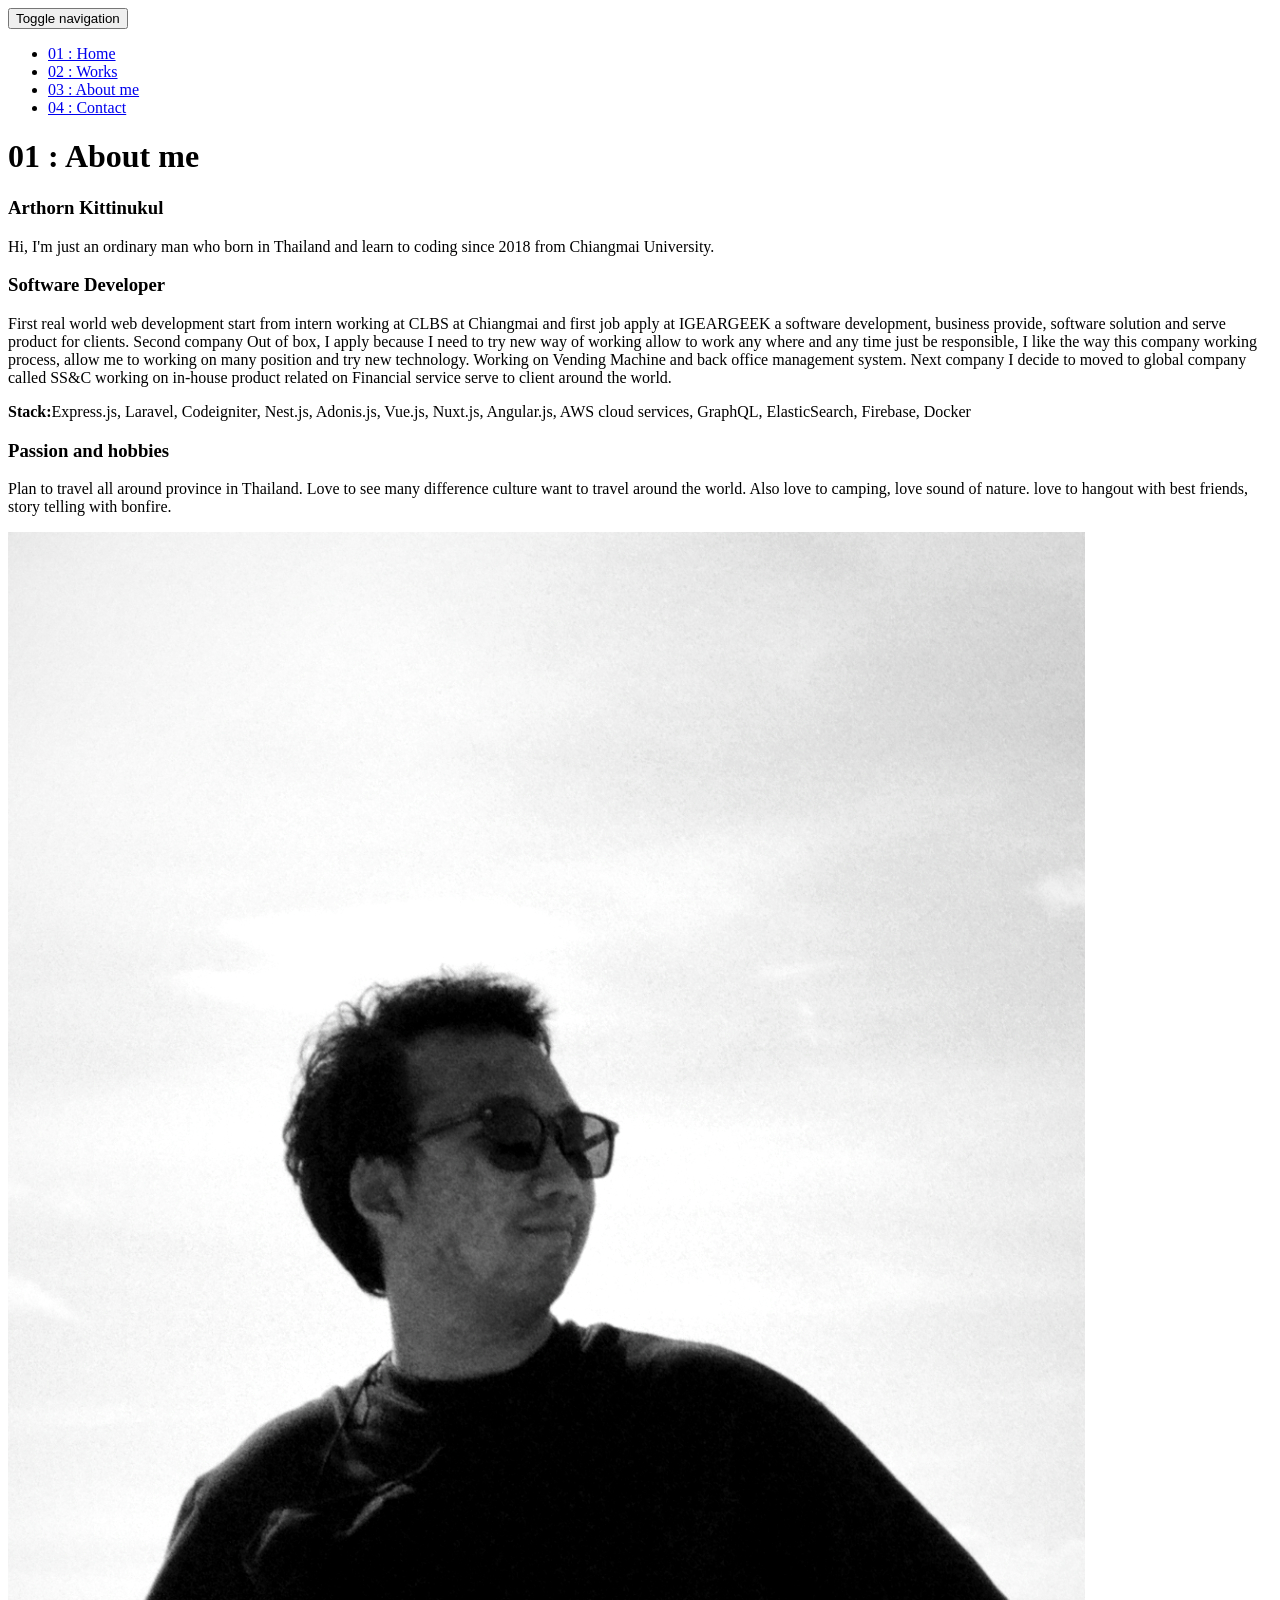
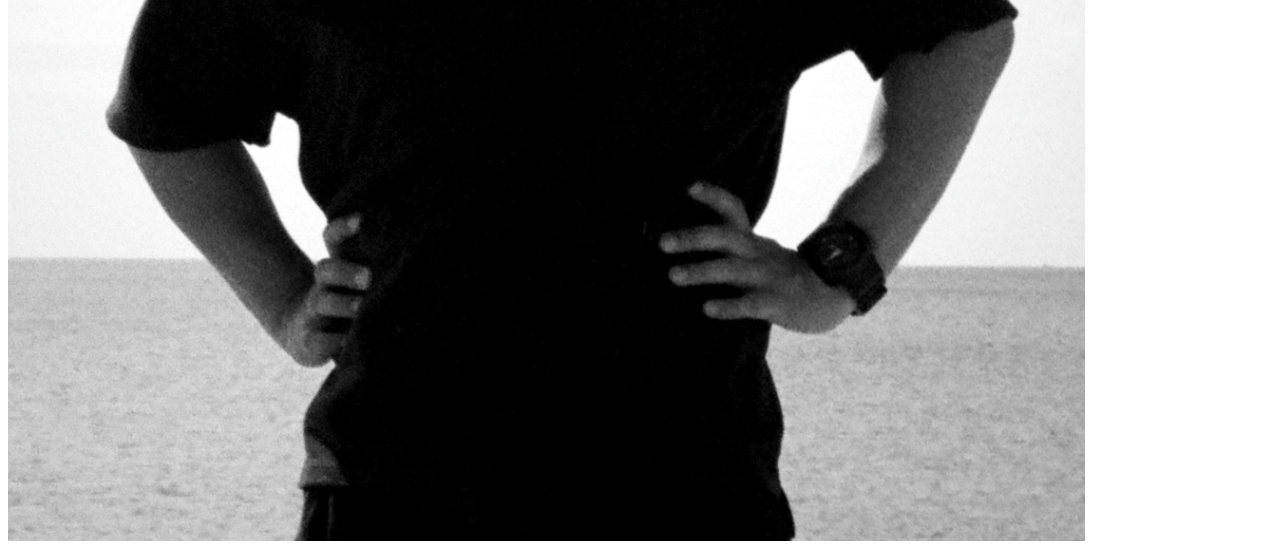
==== about.html @ 287a7491 "Initial commit" ====
<!DOCTYPE html>
<html lang="en">

<head>
  <meta charset="UTF-8">
  <meta content="IE=edge" http-equiv="X-UA-Compatible">
  <meta content="width=device-width,initial-scale=1" name="viewport">
  <meta content="description" name="description">
  <meta name="google" content="notranslate" />
  <meta content="Mashup templates have been developped by Orson.io team" name="author">

  <!-- Disable tap highlight on IE -->
  <meta name="msapplication-tap-highlight" content="no">

  <link rel="apple-touch-icon" sizes="180x180" href="./assets/apple-icon-180x180.png">
  <link href="./assets/favicon.ico" rel="icon">

  <title>About</title>

  <link href="./main.3f6952e4.css" rel="stylesheet">
</head>

<body class="">
  <div id="site-border-left"></div>
  <div id="site-border-right"></div>
  <div id="site-border-top"></div>
  <div id="site-border-bottom"></div>
  <!-- Add your content of header -->
  <header>
    <nav class="navbar  navbar-fixed-top navbar-default">
      <div class="container">
        <button type="button" class="navbar-toggle collapsed" data-toggle="collapse" data-target="#navbar-collapse"
          aria-expanded="false">
          <span class="sr-only">Toggle navigation</span>
          <span class="icon-bar"></span>
          <span class="icon-bar"></span>
          <span class="icon-bar"></span>
        </button>

        <div class="collapse navbar-collapse" id="navbar-collapse">
          <ul class="nav navbar-nav ">
            <li><a href="./index.html" title="">01 : Home</a></li>
            <li><a href="./works.html" title="">02 : Works</a></li>
            <li><a href="./about.html" title="">03 : About me</a></li>
            <li><a href="./contact.html" title="">04 : Contact</a></li>
          </ul>


        </div>
      </div>
    </nav>
  </header>

  <div class="section-container">
    <div class="container">
      <div class="row">
        <div class="col-xs-12">
          <div class="section-container-spacer text-center">
            <h1 class="h2">01 : About me</h1>
          </div>

          <div class="row">
            <div class="col-md-10 col-md-offset-1">
              <div class="row">
                <div class="col-xs-12 col-md-6">
                  <h3>Arthorn Kittinukul</h3>
                  <p>Hi, I'm just an ordinary man who born in Thailand and learn to coding since 2018 from Chiangmai
                    University.</p>
                  <h3>Software Developer</h3>
                  <p>First real world web development start from intern working at CLBS at Chiangmai and first job apply
                    at IGEARGEEK a software development, business provide, software solution and serve product for
                    clients. Second company Out of box, I apply because I need to try new way of working allow to work
                    any where and any time
                    just be responsible, I like the way this company working process, allow me to working on many
                    position and try new technology. Working on Vending Machine and back office management system. Next
                    company I
                    decide to moved to global company called SS&C working on in-house
                    product related on Financial service serve to client around the world.
                  <p><b>Stack:</b>Express.js, Laravel, Codeigniter, Nest.js, Adonis.js, Vue.js, Nuxt.js, Angular.js, AWS cloud services, GraphQL, ElasticSearch, Firebase, Docker</p>
                  <h3>Passion and hobbies</h3>
                  <p>Plan to travel all around province in Thailand. Love to see many difference culture want to travel
                    around the world. Also love to camping, love sound of nature. love to hangout with best friends,
                    story telling with bonfire.</p>
                </div>
                <div class="col-xs-12 col-md-6">
                  <img src="./assets/images/profile.jpg" class="img-responsive" alt="">
                </div>
              </div>
            </div>
          </div>


        </div>
      </div>
    </div>
  </div>

  <script>
    document.addEventListener("DOMContentLoaded", function (event) {
      navActivePage();
    });
  </script>

  <!-- Google Analytics: change UA-XXXXX-X to be your site's ID 

<script>
  (function (i, s, o, g, r, a, m) {
    i['GoogleAnalyticsObject'] = r; i[r] = i[r] || function () {
      (i[r].q = i[r].q || []).push(arguments)
    }, i[r].l = 1 * new Date(); a = s.createElement(o),
      m = s.getElementsByTagName(o)[0]; a.async = 1; a.src = g; m.parentNode.insertBefore(a, m)
  })(window, document, 'script', '//www.google-analytics.com/analytics.js', 'ga');
  ga('create', 'UA-XXXXX-X', 'auto');
  ga('send', 'pageview');
</script>

-->
  <script type="text/javascript" src="./main.70a66962.js"></script>
</body>

</html>
---- main.3f6952e4.css ----
@import url(https://fonts.googleapis.com/css?family=Roboto:900|Roboto+Mono:300,400,700);@import url(https://maxcdn.bootstrapcdn.com/font-awesome/4.7.0/css/font-awesome.min.css);/*!
 * Bootstrap v3.3.7 (http://getbootstrap.com)
 * Copyright 2011-2016 Twitter, Inc.
 * Licensed under MIT (https://github.com/twbs/bootstrap/blob/master/LICENSE)
 */
/*! normalize.css v3.0.3 | MIT License | github.com/necolas/normalize.css */html{font-family:sans-serif;-ms-text-size-adjust:100%;-webkit-text-size-adjust:100%}body{margin:0}article,aside,details,figcaption,figure,footer,header,hgroup,main,menu,nav,section,summary{display:block}audio,canvas,progress,video{display:inline-block;vertical-align:baseline}audio:not([controls]){display:none;height:0}[hidden],template{display:none}a{background-color:transparent}a:active,a:hover{outline:0}abbr[title]{border-bottom:1px dotted}b,strong{font-weight:700}dfn{font-style:italic}h1{font-size:2em;margin:.67em 0}mark{background:#ff0;color:#000}small{font-size:80%}sub,sup{font-size:75%;line-height:0;position:relative;vertical-align:baseline}sup{top:-.5em}sub{bottom:-.25em}img{border:0}svg:not(:root){overflow:hidden}figure{margin:1em 40px}hr{box-sizing:content-box;height:0}pre{overflow:auto}code,kbd,pre,samp{font-family:monospace,monospace;font-size:1em}button,input,optgroup,select,textarea{color:inherit;font:inherit;margin:0}button{overflow:visible}button,select{text-transform:none}button,html input[type=button],input[type=reset],input[type=submit]{-webkit-appearance:button;cursor:pointer}button[disabled],html input[disabled]{cursor:default}button::-moz-focus-inner,input::-moz-focus-inner{border:0;padding:0}input{line-height:normal}input[type=checkbox],input[type=radio]{box-sizing:border-box;padding:0}input[type=number]::-webkit-inner-spin-button,input[type=number]::-webkit-outer-spin-button{height:auto}input[type=search]{-webkit-appearance:textfield;box-sizing:content-box}input[type=search]::-webkit-search-cancel-button,input[type=search]::-webkit-search-decoration{-webkit-appearance:none}fieldset{border:1px solid silver;margin:0 2px;padding:.35em .625em .75em}textarea{overflow:auto}optgroup{font-weight:700}table{border-collapse:collapse;border-spacing:0}td,th{padding:0}

/*! Source: https://github.com/h5bp/html5-boilerplate/blob/master/src/css/main.css */@media print{*,:after,:before{background:transparent!important;color:#000!important;box-shadow:none!important;text-shadow:none!important}a,a:visited{text-decoration:underline}a[href]:after{content:" (" attr(href) ")"}abbr[title]:after{content:" (" attr(title) ")"}a[href^="#"]:after,a[href^="javascript:"]:after{content:""}blockquote,pre{border:1px solid #999;page-break-inside:avoid}thead{display:table-header-group}img,tr{page-break-inside:avoid}img{max-width:100%!important}h2,h3,p{orphans:3;widows:3}h2,h3{page-break-after:avoid}.navbar{display:none}.btn>.caret,.dropup>.btn>.caret{border-top-color:#000!important}.label{border:1px solid #000}.table{border-collapse:collapse!important}.table td,.table th{background-color:#fff!important}.table-bordered td,.table-bordered th{border:1px solid #ddd!important}}*,:after,:before{-webkit-box-sizing:border-box;-moz-box-sizing:border-box;box-sizing:border-box}html{font-size:10px;-webkit-tap-highlight-color:transparent}body{font-family:Roboto Mono,Helvetica,Arial,sans-serif;font-size:11px;line-height:1.78;color:#000;background-color:#fff}button,input,select,textarea{font-family:inherit;font-size:inherit;line-height:inherit}a{color:#001aff;text-decoration:none}a:focus,a:hover{color:#0012b3;text-decoration:underline}a:focus{outline:5px auto -webkit-focus-ring-color;outline-offset:-2px}figure{margin:0}img{vertical-align:middle}.img-responsive{display:block;max-width:100%;height:auto}.img-rounded{border-radius:0}.img-thumbnail{padding:4px;line-height:1.78;background-color:#fff;border:1px solid #ddd;border-radius:0;-webkit-transition:all .2s ease-in-out;-o-transition:all .2s ease-in-out;transition:all .2s ease-in-out;display:inline-block;max-width:100%;height:auto}.img-circle{border-radius:50%}hr{margin-top:19px;margin-bottom:19px;border:0;border-top:1px solid #eee}.sr-only{position:absolute;width:1px;height:1px;margin:-1px;padding:0;overflow:hidden;clip:rect(0,0,0,0);border:0}.sr-only-focusable:active,.sr-only-focusable:focus{position:static;width:auto;height:auto;margin:0;overflow:visible;clip:auto}[role=button]{cursor:pointer}.h1,.h2,.h3,.h4,.h5,.h6,h1,h2,h3,h4,h5,h6{font-family:Roboto Mono,Helvetica,Arial,sans-serif;font-weight:700;line-height:1.1;color:#000}.h1 .small,.h1 small,.h2 .small,.h2 small,.h3 .small,.h3 small,.h4 .small,.h4 small,.h5 .small,.h5 small,.h6 .small,.h6 small,h1 .small,h1 small,h2 .small,h2 small,h3 .small,h3 small,h4 .small,h4 small,h5 .small,h5 small,h6 .small,h6 small{font-weight:400;line-height:1;color:#777}.h1,.h2,.h3,h1,h2,h3{margin-top:19px;margin-bottom:9.5px}.h1 .small,.h1 small,.h2 .small,.h2 small,.h3 .small,.h3 small,h1 .small,h1 small,h2 .small,h2 small,h3 .small,h3 small{font-size:65%}.h4,.h5,.h6,h4,h5,h6{margin-top:9.5px;margin-bottom:9.5px}.h4 .small,.h4 small,.h5 .small,.h5 small,.h6 .small,.h6 small,h4 .small,h4 small,h5 .small,h5 small,h6 .small,h6 small{font-size:75%}.h1,h1{font-size:70px}.h2,h2{font-size:30px}.h3,h3{font-size:20px}.h4,.h5,h4,h5{font-size:11px}.h6,h6{font-size:10px}p{margin:0 0 9.5px}.lead{margin-bottom:19px;font-size:12px;font-weight:300;line-height:1.4}@media (min-width:768px){.lead{font-size:16.5px}}.small,small{font-size:90%}.mark,mark{background-color:#fcf8e3;padding:.2em}.text-left{text-align:left}.text-right{text-align:right}.text-center{text-align:center}.text-justify{text-align:justify}.text-nowrap{white-space:nowrap}.text-lowercase{text-transform:lowercase}.initialism,.text-uppercase{text-transform:uppercase}.text-capitalize{text-transform:capitalize}.text-muted{color:#777}.text-primary{color:#001aff}a.text-primary:focus,a.text-primary:hover{color:#0015cc}.text-success{color:#fff}a.text-success:focus,a.text-success:hover{color:#e6e6e6}.text-info{color:#31708f}a.text-info:focus,a.text-info:hover{color:#245269}.text-warning{color:#8a6d3b}a.text-warning:focus,a.text-warning:hover{color:#66512c}.text-danger{color:#fff}a.text-danger:focus,a.text-danger:hover{color:#e6e6e6}.bg-primary{color:#fff;background-color:#001aff}a.bg-primary:focus,a.bg-primary:hover{background-color:#0015cc}.bg-success,a.bg-success:focus,a.bg-success:hover{background-color:#000}.bg-info{background-color:#d9edf7}a.bg-info:focus,a.bg-info:hover{background-color:#afd9ee}.bg-warning{background-color:#fcf8e3}a.bg-warning:focus,a.bg-warning:hover{background-color:#f7ecb5}.bg-danger{background-color:red}a.bg-danger:focus,a.bg-danger:hover{background-color:#c00}.page-header{padding-bottom:8.5px;margin:38px 0 19px;border-bottom:1px solid #eee}ol,ul{margin-top:0;margin-bottom:9.5px}ol ol,ol ul,ul ol,ul ul{margin-bottom:0}.list-inline,.list-unstyled{padding-left:0;list-style:none}.list-inline{margin-left:-5px}.list-inline>li{display:inline-block;padding-left:5px;padding-right:5px}dl{margin-top:0;margin-bottom:19px}dd,dt{line-height:1.78}dt{font-weight:700}dd{margin-left:0}.dl-horizontal dd:after,.dl-horizontal dd:before{content:" ";display:table}.dl-horizontal dd:after{clear:both}@media (min-width:768px){.dl-horizontal dt{float:left;width:160px;clear:left;text-align:right;overflow:hidden;text-overflow:ellipsis;white-space:nowrap}.dl-horizontal dd{margin-left:180px}}abbr[data-original-title],abbr[title]{cursor:help;border-bottom:1px dotted #777}.initialism{font-size:90%}blockquote{padding:9.5px 19px;margin:0 0 19px;font-size:13.75px;border-left:5px solid #eee}blockquote ol:last-child,blockquote p:last-child,blockquote ul:last-child{margin-bottom:0}blockquote .small,blockquote footer,blockquote small{display:block;font-size:80%;line-height:1.78;color:#777}blockquote .small:before,blockquote footer:before,blockquote small:before{content:"\2014   \A0"}.blockquote-reverse,blockquote.pull-right{padding-right:15px;padding-left:0;border-right:5px solid #eee;border-left:0;text-align:right}.blockquote-reverse .small:before,.blockquote-reverse footer:before,.blockquote-reverse small:before,blockquote.pull-right .small:before,blockquote.pull-right footer:before,blockquote.pull-right small:before{content:""}.blockquote-reverse .small:after,.blockquote-reverse footer:after,.blockquote-reverse small:after,blockquote.pull-right .small:after,blockquote.pull-right footer:after,blockquote.pull-right small:after{content:"\A0   \2014"}address{margin-bottom:19px;font-style:normal;line-height:1.78}code,kbd,pre,samp{font-family:Menlo,Monaco,Consolas,Courier New,monospace}code{color:#c7254e;background-color:#f9f2f4}code,kbd{padding:2px 4px;font-size:90%;border-radius:0}kbd{color:#fff;background-color:#333;box-shadow:inset 0 -1px 0 rgba(0,0,0,.25)}kbd kbd{padding:0;font-size:100%;font-weight:700;box-shadow:none}pre{display:block;padding:9px;margin:0 0 9.5px;font-size:10px;line-height:1.78;word-break:break-all;word-wrap:break-word;color:#333;background-color:#f5f5f5;border:1px solid #ccc;border-radius:0}pre code{padding:0;font-size:inherit;color:inherit;white-space:pre-wrap;background-color:transparent;border-radius:0}.pre-scrollable{max-height:340px;overflow-y:scroll}.container{margin-right:auto;margin-left:auto;padding-left:15px;padding-right:15px}.container:after,.container:before{content:" ";display:table}.container:after{clear:both}@media (min-width:768px){.container{width:750px}}@media (min-width:992px){.container{width:970px}}@media (min-width:1200px){.container{width:1170px}}.container-fluid{margin-right:auto;margin-left:auto;padding-left:15px;padding-right:15px}.container-fluid:after,.container-fluid:before{content:" ";display:table}.container-fluid:after{clear:both}.row{margin-left:-15px;margin-right:-15px}.row:after,.row:before{content:" ";display:table}.row:after{clear:both}.col-lg-1,.col-lg-2,.col-lg-3,.col-lg-4,.col-lg-5,.col-lg-6,.col-lg-7,.col-lg-8,.col-lg-9,.col-lg-10,.col-lg-11,.col-lg-12,.col-md-1,.col-md-2,.col-md-3,.col-md-4,.col-md-5,.col-md-6,.col-md-7,.col-md-8,.col-md-9,.col-md-10,.col-md-11,.col-md-12,.col-sm-1,.col-sm-2,.col-sm-3,.col-sm-4,.col-sm-5,.col-sm-6,.col-sm-7,.col-sm-8,.col-sm-9,.col-sm-10,.col-sm-11,.col-sm-12,.col-xs-1,.col-xs-2,.col-xs-3,.col-xs-4,.col-xs-5,.col-xs-6,.col-xs-7,.col-xs-8,.col-xs-9,.col-xs-10,.col-xs-11,.col-xs-12{position:relative;min-height:1px;padding-left:15px;padding-right:15px}.col-xs-1,.col-xs-2,.col-xs-3,.col-xs-4,.col-xs-5,.col-xs-6,.col-xs-7,.col-xs-8,.col-xs-9,.col-xs-10,.col-xs-11,.col-xs-12{float:left}.col-xs-1{width:8.33333%}.col-xs-2{width:16.66667%}.col-xs-3{width:25%}.col-xs-4{width:33.33333%}.col-xs-5{width:41.66667%}.col-xs-6{width:50%}.col-xs-7{width:58.33333%}.col-xs-8{width:66.66667%}.col-xs-9{width:75%}.col-xs-10{width:83.33333%}.col-xs-11{width:91.66667%}.col-xs-12{width:100%}.col-xs-pull-0{right:auto}.col-xs-pull-1{right:8.33333%}.col-xs-pull-2{right:16.66667%}.col-xs-pull-3{right:25%}.col-xs-pull-4{right:33.33333%}.col-xs-pull-5{right:41.66667%}.col-xs-pull-6{right:50%}.col-xs-pull-7{right:58.33333%}.col-xs-pull-8{right:66.66667%}.col-xs-pull-9{right:75%}.col-xs-pull-10{right:83.33333%}.col-xs-pull-11{right:91.66667%}.col-xs-pull-12{right:100%}.col-xs-push-0{left:auto}.col-xs-push-1{left:8.33333%}.col-xs-push-2{left:16.66667%}.col-xs-push-3{left:25%}.col-xs-push-4{left:33.33333%}.col-xs-push-5{left:41.66667%}.col-xs-push-6{left:50%}.col-xs-push-7{left:58.33333%}.col-xs-push-8{left:66.66667%}.col-xs-push-9{left:75%}.col-xs-push-10{left:83.33333%}.col-xs-push-11{left:91.66667%}.col-xs-push-12{left:100%}.col-xs-offset-0{margin-left:0}.col-xs-offset-1{margin-left:8.33333%}.col-xs-offset-2{margin-left:16.66667%}.col-xs-offset-3{margin-left:25%}.col-xs-offset-4{margin-left:33.33333%}.col-xs-offset-5{margin-left:41.66667%}.col-xs-offset-6{margin-left:50%}.col-xs-offset-7{margin-left:58.33333%}.col-xs-offset-8{margin-left:66.66667%}.col-xs-offset-9{margin-left:75%}.col-xs-offset-10{margin-left:83.33333%}.col-xs-offset-11{margin-left:91.66667%}.col-xs-offset-12{margin-left:100%}@media (min-width:768px){.col-sm-1,.col-sm-2,.col-sm-3,.col-sm-4,.col-sm-5,.col-sm-6,.col-sm-7,.col-sm-8,.col-sm-9,.col-sm-10,.col-sm-11,.col-sm-12{float:left}.col-sm-1{width:8.33333%}.col-sm-2{width:16.66667%}.col-sm-3{width:25%}.col-sm-4{width:33.33333%}.col-sm-5{width:41.66667%}.col-sm-6{width:50%}.col-sm-7{width:58.33333%}.col-sm-8{width:66.66667%}.col-sm-9{width:75%}.col-sm-10{width:83.33333%}.col-sm-11{width:91.66667%}.col-sm-12{width:100%}.col-sm-pull-0{right:auto}.col-sm-pull-1{right:8.33333%}.col-sm-pull-2{right:16.66667%}.col-sm-pull-3{right:25%}.col-sm-pull-4{right:33.33333%}.col-sm-pull-5{right:41.66667%}.col-sm-pull-6{right:50%}.col-sm-pull-7{right:58.33333%}.col-sm-pull-8{right:66.66667%}.col-sm-pull-9{right:75%}.col-sm-pull-10{right:83.33333%}.col-sm-pull-11{right:91.66667%}.col-sm-pull-12{right:100%}.col-sm-push-0{left:auto}.col-sm-push-1{left:8.33333%}.col-sm-push-2{left:16.66667%}.col-sm-push-3{left:25%}.col-sm-push-4{left:33.33333%}.col-sm-push-5{left:41.66667%}.col-sm-push-6{left:50%}.col-sm-push-7{left:58.33333%}.col-sm-push-8{left:66.66667%}.col-sm-push-9{left:75%}.col-sm-push-10{left:83.33333%}.col-sm-push-11{left:91.66667%}.col-sm-push-12{left:100%}.col-sm-offset-0{margin-left:0}.col-sm-offset-1{margin-left:8.33333%}.col-sm-offset-2{margin-left:16.66667%}.col-sm-offset-3{margin-left:25%}.col-sm-offset-4{margin-left:33.33333%}.col-sm-offset-5{margin-left:41.66667%}.col-sm-offset-6{margin-left:50%}.col-sm-offset-7{margin-left:58.33333%}.col-sm-offset-8{margin-left:66.66667%}.col-sm-offset-9{margin-left:75%}.col-sm-offset-10{margin-left:83.33333%}.col-sm-offset-11{margin-left:91.66667%}.col-sm-offset-12{margin-left:100%}}@media (min-width:992px){.col-md-1,.col-md-2,.col-md-3,.col-md-4,.col-md-5,.col-md-6,.col-md-7,.col-md-8,.col-md-9,.col-md-10,.col-md-11,.col-md-12{float:left}.col-md-1{width:8.33333%}.col-md-2{width:16.66667%}.col-md-3{width:25%}.col-md-4{width:33.33333%}.col-md-5{width:41.66667%}.col-md-6{width:50%}.col-md-7{width:58.33333%}.col-md-8{width:66.66667%}.col-md-9{width:75%}.col-md-10{width:83.33333%}.col-md-11{width:91.66667%}.col-md-12{width:100%}.col-md-pull-0{right:auto}.col-md-pull-1{right:8.33333%}.col-md-pull-2{right:16.66667%}.col-md-pull-3{right:25%}.col-md-pull-4{right:33.33333%}.col-md-pull-5{right:41.66667%}.col-md-pull-6{right:50%}.col-md-pull-7{right:58.33333%}.col-md-pull-8{right:66.66667%}.col-md-pull-9{right:75%}.col-md-pull-10{right:83.33333%}.col-md-pull-11{right:91.66667%}.col-md-pull-12{right:100%}.col-md-push-0{left:auto}.col-md-push-1{left:8.33333%}.col-md-push-2{left:16.66667%}.col-md-push-3{left:25%}.col-md-push-4{left:33.33333%}.col-md-push-5{left:41.66667%}.col-md-push-6{left:50%}.col-md-push-7{left:58.33333%}.col-md-push-8{left:66.66667%}.col-md-push-9{left:75%}.col-md-push-10{left:83.33333%}.col-md-push-11{left:91.66667%}.col-md-push-12{left:100%}.col-md-offset-0{margin-left:0}.col-md-offset-1{margin-left:8.33333%}.col-md-offset-2{margin-left:16.66667%}.col-md-offset-3{margin-left:25%}.col-md-offset-4{margin-left:33.33333%}.col-md-offset-5{margin-left:41.66667%}.col-md-offset-6{margin-left:50%}.col-md-offset-7{margin-left:58.33333%}.col-md-offset-8{margin-left:66.66667%}.col-md-offset-9{margin-left:75%}.col-md-offset-10{margin-left:83.33333%}.col-md-offset-11{margin-left:91.66667%}.col-md-offset-12{margin-left:100%}}@media (min-width:1200px){.col-lg-1,.col-lg-2,.col-lg-3,.col-lg-4,.col-lg-5,.col-lg-6,.col-lg-7,.col-lg-8,.col-lg-9,.col-lg-10,.col-lg-11,.col-lg-12{float:left}.col-lg-1{width:8.33333%}.col-lg-2{width:16.66667%}.col-lg-3{width:25%}.col-lg-4{width:33.33333%}.col-lg-5{width:41.66667%}.col-lg-6{width:50%}.col-lg-7{width:58.33333%}.col-lg-8{width:66.66667%}.col-lg-9{width:75%}.col-lg-10{width:83.33333%}.col-lg-11{width:91.66667%}.col-lg-12{width:100%}.col-lg-pull-0{right:auto}.col-lg-pull-1{right:8.33333%}.col-lg-pull-2{right:16.66667%}.col-lg-pull-3{right:25%}.col-lg-pull-4{right:33.33333%}.col-lg-pull-5{right:41.66667%}.col-lg-pull-6{right:50%}.col-lg-pull-7{right:58.33333%}.col-lg-pull-8{right:66.66667%}.col-lg-pull-9{right:75%}.col-lg-pull-10{right:83.33333%}.col-lg-pull-11{right:91.66667%}.col-lg-pull-12{right:100%}.col-lg-push-0{left:auto}.col-lg-push-1{left:8.33333%}.col-lg-push-2{left:16.66667%}.col-lg-push-3{left:25%}.col-lg-push-4{left:33.33333%}.col-lg-push-5{left:41.66667%}.col-lg-push-6{left:50%}.col-lg-push-7{left:58.33333%}.col-lg-push-8{left:66.66667%}.col-lg-push-9{left:75%}.col-lg-push-10{left:83.33333%}.col-lg-push-11{left:91.66667%}.col-lg-push-12{left:100%}.col-lg-offset-0{margin-left:0}.col-lg-offset-1{margin-left:8.33333%}.col-lg-offset-2{margin-left:16.66667%}.col-lg-offset-3{margin-left:25%}.col-lg-offset-4{margin-left:33.33333%}.col-lg-offset-5{margin-left:41.66667%}.col-lg-offset-6{margin-left:50%}.col-lg-offset-7{margin-left:58.33333%}.col-lg-offset-8{margin-left:66.66667%}.col-lg-offset-9{margin-left:75%}.col-lg-offset-10{margin-left:83.33333%}.col-lg-offset-11{margin-left:91.66667%}.col-lg-offset-12{margin-left:100%}}table{background-color:transparent}caption{padding-top:8px;padding-bottom:8px;color:#777}caption,th{text-align:left}.table{width:100%;max-width:100%;margin-bottom:19px}.table>tbody>tr>td,.table>tbody>tr>th,.table>tfoot>tr>td,.table>tfoot>tr>th,.table>thead>tr>td,.table>thead>tr>th{padding:8px;line-height:1.78;vertical-align:top;border-top:1px solid #ddd}.table>thead>tr>th{vertical-align:bottom;border-bottom:2px solid #ddd}.table>caption+thead>tr:first-child>td,.table>caption+thead>tr:first-child>th,.table>colgroup+thead>tr:first-child>td,.table>colgroup+thead>tr:first-child>th,.table>thead:first-child>tr:first-child>td,.table>thead:first-child>tr:first-child>th{border-top:0}.table>tbody+tbody{border-top:2px solid #ddd}.table .table{background-color:#fff}.table-condensed>tbody>tr>td,.table-condensed>tbody>tr>th,.table-condensed>tfoot>tr>td,.table-condensed>tfoot>tr>th,.table-condensed>thead>tr>td,.table-condensed>thead>tr>th{padding:5px}.table-bordered,.table-bordered>tbody>tr>td,.table-bordered>tbody>tr>th,.table-bordered>tfoot>tr>td,.table-bordered>tfoot>tr>th,.table-bordered>thead>tr>td,.table-bordered>thead>tr>th{border:1px solid #ddd}.table-bordered>thead>tr>td,.table-bordered>thead>tr>th{border-bottom-width:2px}.table-striped>tbody>tr:nth-of-type(odd){background-color:#f9f9f9}.table-hover>tbody>tr:hover{background-color:#f5f5f5}table col[class*=col-]{position:static;float:none;display:table-column}table td[class*=col-],table th[class*=col-]{position:static;float:none;display:table-cell}.table>tbody>tr.active>td,.table>tbody>tr.active>th,.table>tbody>tr>td.active,.table>tbody>tr>th.active,.table>tfoot>tr.active>td,.table>tfoot>tr.active>th,.table>tfoot>tr>td.active,.table>tfoot>tr>th.active,.table>thead>tr.active>td,.table>thead>tr.active>th,.table>thead>tr>td.active,.table>thead>tr>th.active{background-color:#f5f5f5}.table-hover>tbody>tr.active:hover>td,.table-hover>tbody>tr.active:hover>th,.table-hover>tbody>tr:hover>.active,.table-hover>tbody>tr>td.active:hover,.table-hover>tbody>tr>th.active:hover{background-color:#e8e8e8}.table-hover>tbody>tr.success:hover>td,.table-hover>tbody>tr.success:hover>th,.table-hover>tbody>tr:hover>.success,.table-hover>tbody>tr>td.success:hover,.table-hover>tbody>tr>th.success:hover,.table>tbody>tr.success>td,.table>tbody>tr.success>th,.table>tbody>tr>td.success,.table>tbody>tr>th.success,.table>tfoot>tr.success>td,.table>tfoot>tr.success>th,.table>tfoot>tr>td.success,.table>tfoot>tr>th.success,.table>thead>tr.success>td,.table>thead>tr.success>th,.table>thead>tr>td.success,.table>thead>tr>th.success{background-color:#000}.table>tbody>tr.info>td,.table>tbody>tr.info>th,.table>tbody>tr>td.info,.table>tbody>tr>th.info,.table>tfoot>tr.info>td,.table>tfoot>tr.info>th,.table>tfoot>tr>td.info,.table>tfoot>tr>th.info,.table>thead>tr.info>td,.table>thead>tr.info>th,.table>thead>tr>td.info,.table>thead>tr>th.info{background-color:#d9edf7}.table-hover>tbody>tr.info:hover>td,.table-hover>tbody>tr.info:hover>th,.table-hover>tbody>tr:hover>.info,.table-hover>tbody>tr>td.info:hover,.table-hover>tbody>tr>th.info:hover{background-color:#c4e3f3}.table>tbody>tr.warning>td,.table>tbody>tr.warning>th,.table>tbody>tr>td.warning,.table>tbody>tr>th.warning,.table>tfoot>tr.warning>td,.table>tfoot>tr.warning>th,.table>tfoot>tr>td.warning,.table>tfoot>tr>th.warning,.table>thead>tr.warning>td,.table>thead>tr.warning>th,.table>thead>tr>td.warning,.table>thead>tr>th.warning{background-color:#fcf8e3}.table-hover>tbody>tr.warning:hover>td,.table-hover>tbody>tr.warning:hover>th,.table-hover>tbody>tr:hover>.warning,.table-hover>tbody>tr>td.warning:hover,.table-hover>tbody>tr>th.warning:hover{background-color:#faf2cc}.table>tbody>tr.danger>td,.table>tbody>tr.danger>th,.table>tbody>tr>td.danger,.table>tbody>tr>th.danger,.table>tfoot>tr.danger>td,.table>tfoot>tr.danger>th,.table>tfoot>tr>td.danger,.table>tfoot>tr>th.danger,.table>thead>tr.danger>td,.table>thead>tr.danger>th,.table>thead>tr>td.danger,.table>thead>tr>th.danger{background-color:red}.table-hover>tbody>tr.danger:hover>td,.table-hover>tbody>tr.danger:hover>th,.table-hover>tbody>tr:hover>.danger,.table-hover>tbody>tr>td.danger:hover,.table-hover>tbody>tr>th.danger:hover{background-color:#e60000}.table-responsive{overflow-x:auto;min-height:.01%}@media screen and (max-width:767px){.table-responsive{width:100%;margin-bottom:14.25px;overflow-y:hidden;-ms-overflow-style:-ms-autohiding-scrollbar;border:1px solid #ddd}.table-responsive>.table{margin-bottom:0}.table-responsive>.table>tbody>tr>td,.table-responsive>.table>tbody>tr>th,.table-responsive>.table>tfoot>tr>td,.table-responsive>.table>tfoot>tr>th,.table-responsive>.table>thead>tr>td,.table-responsive>.table>thead>tr>th{white-space:nowrap}.table-responsive>.table-bordered{border:0}.table-responsive>.table-bordered>tbody>tr>td:first-child,.table-responsive>.table-bordered>tbody>tr>th:first-child,.table-responsive>.table-bordered>tfoot>tr>td:first-child,.table-responsive>.table-bordered>tfoot>tr>th:first-child,.table-responsive>.table-bordered>thead>tr>td:first-child,.table-responsive>.table-bordered>thead>tr>th:first-child{border-left:0}.table-responsive>.table-bordered>tbody>tr>td:last-child,.table-responsive>.table-bordered>tbody>tr>th:last-child,.table-responsive>.table-bordered>tfoot>tr>td:last-child,.table-responsive>.table-bordered>tfoot>tr>th:last-child,.table-responsive>.table-bordered>thead>tr>td:last-child,.table-responsive>.table-bordered>thead>tr>th:last-child{border-right:0}.table-responsive>.table-bordered>tbody>tr:last-child>td,.table-responsive>.table-bordered>tbody>tr:last-child>th,.table-responsive>.table-bordered>tfoot>tr:last-child>td,.table-responsive>.table-bordered>tfoot>tr:last-child>th{border-bottom:0}}fieldset{margin:0;min-width:0}fieldset,legend{padding:0;border:0}legend{display:block;width:100%;margin-bottom:19px;font-size:16.5px;line-height:inherit;color:#333;border-bottom:1px solid #e5e5e5}label{display:inline-block;max-width:100%;margin-bottom:5px;font-weight:700}input[type=search]{-webkit-box-sizing:border-box;-moz-box-sizing:border-box;box-sizing:border-box}input[type=checkbox],input[type=radio]{margin:4px 0 0;margin-top:1px\9;line-height:normal}input[type=file]{display:block}input[type=range]{display:block;width:100%}select[multiple],select[size]{height:auto}input[type=checkbox]:focus,input[type=file]:focus,input[type=radio]:focus{outline:5px auto -webkit-focus-ring-color;outline-offset:-2px}output{padding-top:9px}.form-control,output{display:block;font-size:11px;line-height:1.78;color:#555}.form-control{width:100%;height:40px;padding:8px 14px;background-color:#fff;background-image:none;border:1px solid #000;border-radius:0;-webkit-box-shadow:inset 0 1px 1px rgba(0,0,0,.075);box-shadow:inset 0 1px 1px rgba(0,0,0,.075);-webkit-transition:border-color .15s ease-in-out,box-shadow .15s ease-in-out;-o-transition:border-color ease-in-out .15s,box-shadow ease-in-out .15s;transition:border-color .15s ease-in-out,box-shadow .15s ease-in-out}.form-control:focus{border-color:#66afe9;-webkit-box-shadow:inset 0 1px 1px rgba(0,0,0,.075),0 0 8px rgba(102,175,233,.6);box-shadow:inset 0 1px 1px rgba(0,0,0,.075),0 0 8px rgba(102,175,233,.6)}.form-control::-moz-placeholder{color:#999;opacity:1}.form-control:-ms-input-placeholder{color:#999}.form-control::-webkit-input-placeholder{color:#999}.form-control::-ms-expand{border:0;background-color:transparent}.form-control[disabled],.form-control[readonly],fieldset[disabled] .form-control{background-color:#eee;opacity:1}.form-control[disabled],fieldset[disabled] .form-control{cursor:not-allowed}textarea.form-control{height:auto}input[type=search]{-webkit-appearance:none}@media screen and (-webkit-min-device-pixel-ratio:0){input[type=date].form-control,input[type=datetime-local].form-control,input[type=month].form-control,input[type=time].form-control{line-height:40px}.input-group-sm>.input-group-btn>input[type=date].btn,.input-group-sm>.input-group-btn>input[type=datetime-local].btn,.input-group-sm>.input-group-btn>input[type=month].btn,.input-group-sm>.input-group-btn>input[type=time].btn,.input-group-sm>input[type=date].form-control,.input-group-sm>input[type=date].input-group-addon,.input-group-sm>input[type=datetime-local].form-control,.input-group-sm>input[type=datetime-local].input-group-addon,.input-group-sm>input[type=month].form-control,.input-group-sm>input[type=month].input-group-addon,.input-group-sm>input[type=time].form-control,.input-group-sm>input[type=time].input-group-addon,.input-group-sm input[type=date],.input-group-sm input[type=datetime-local],.input-group-sm input[type=month],.input-group-sm input[type=time],input[type=date].input-sm,input[type=datetime-local].input-sm,input[type=month].input-sm,input[type=time].input-sm{line-height:27px}.input-group-lg>.input-group-btn>input[type=date].btn,.input-group-lg>.input-group-btn>input[type=datetime-local].btn,.input-group-lg>.input-group-btn>input[type=month].btn,.input-group-lg>.input-group-btn>input[type=time].btn,.input-group-lg>input[type=date].form-control,.input-group-lg>input[type=date].input-group-addon,.input-group-lg>input[type=datetime-local].form-control,.input-group-lg>input[type=datetime-local].input-group-addon,.input-group-lg>input[type=month].form-control,.input-group-lg>input[type=month].input-group-addon,.input-group-lg>input[type=time].form-control,.input-group-lg>input[type=time].input-group-addon,.input-group-lg input[type=date],.input-group-lg input[type=datetime-local],.input-group-lg input[type=month],.input-group-lg input[type=time],input[type=date].input-lg,input[type=datetime-local].input-lg,input[type=month].input-lg,input[type=time].input-lg{line-height:41px}}.form-group{margin-bottom:15px}.checkbox,.radio{position:relative;display:block;margin-top:10px;margin-bottom:10px}.checkbox label,.radio label{min-height:19px;padding-left:20px;margin-bottom:0;font-weight:400;cursor:pointer}.checkbox-inline input[type=checkbox],.checkbox input[type=checkbox],.radio-inline input[type=radio],.radio input[type=radio]{position:absolute;margin-left:-20px;margin-top:4px\9}.checkbox+.checkbox,.radio+.radio{margin-top:-5px}.checkbox-inline,.radio-inline{position:relative;display:inline-block;padding-left:20px;margin-bottom:0;vertical-align:middle;font-weight:400;cursor:pointer}.checkbox-inline+.checkbox-inline,.radio-inline+.radio-inline{margin-top:0;margin-left:10px}.checkbox-inline.disabled,.checkbox.disabled label,.radio-inline.disabled,.radio.disabled label,fieldset[disabled] .checkbox-inline,fieldset[disabled] .checkbox label,fieldset[disabled] .radio-inline,fieldset[disabled] .radio label,fieldset[disabled] input[type=checkbox],fieldset[disabled] input[type=radio],input[type=checkbox].disabled,input[type=checkbox][disabled],input[type=radio].disabled,input[type=radio][disabled]{cursor:not-allowed}.form-control-static{padding-top:9px;padding-bottom:9px;margin-bottom:0;min-height:30px}.form-control-static.input-lg,.form-control-static.input-sm,.input-group-lg>.form-control-static.form-control,.input-group-lg>.form-control-static.input-group-addon,.input-group-lg>.input-group-btn>.form-control-static.btn,.input-group-sm>.form-control-static.form-control,.input-group-sm>.form-control-static.input-group-addon,.input-group-sm>.input-group-btn>.form-control-static.btn{padding-left:0;padding-right:0}.input-group-sm>.form-control,.input-group-sm>.input-group-addon,.input-group-sm>.input-group-btn>.btn,.input-sm{height:27px;padding:5px 10px;font-size:10px;line-height:1.5;border-radius:0}.input-group-sm>.input-group-btn>select.btn,.input-group-sm>select.form-control,.input-group-sm>select.input-group-addon,select.input-sm{height:27px;line-height:27px}.input-group-sm>.input-group-btn>select[multiple].btn,.input-group-sm>.input-group-btn>textarea.btn,.input-group-sm>select[multiple].form-control,.input-group-sm>select[multiple].input-group-addon,.input-group-sm>textarea.form-control,.input-group-sm>textarea.input-group-addon,select[multiple].input-sm,textarea.input-sm{height:auto}.form-group-sm .form-control{height:27px;padding:5px 10px;font-size:10px;line-height:1.5;border-radius:0}.form-group-sm select.form-control{height:27px;line-height:27px}.form-group-sm select[multiple].form-control,.form-group-sm textarea.form-control{height:auto}.form-group-sm .form-control-static{height:27px;min-height:29px;padding:6px 10px;font-size:10px;line-height:1.5}.input-group-lg>.form-control,.input-group-lg>.input-group-addon,.input-group-lg>.input-group-btn>.btn,.input-lg{height:41px;padding:10px 16px;font-size:14px;line-height:1.33333;border-radius:0}.input-group-lg>.input-group-btn>select.btn,.input-group-lg>select.form-control,.input-group-lg>select.input-group-addon,select.input-lg{height:41px;line-height:41px}.input-group-lg>.input-group-btn>select[multiple].btn,.input-group-lg>.input-group-btn>textarea.btn,.input-group-lg>select[multiple].form-control,.input-group-lg>select[multiple].input-group-addon,.input-group-lg>textarea.form-control,.input-group-lg>textarea.input-group-addon,select[multiple].input-lg,textarea.input-lg{height:auto}.form-group-lg .form-control{height:41px;padding:10px 16px;font-size:14px;line-height:1.33333;border-radius:0}.form-group-lg select.form-control{height:41px;line-height:41px}.form-group-lg select[multiple].form-control,.form-group-lg textarea.form-control{height:auto}.form-group-lg .form-control-static{height:41px;min-height:33px;padding:11px 16px;font-size:14px;line-height:1.33333}.has-feedback{position:relative}.has-feedback .form-control{padding-right:50px}.form-control-feedback{position:absolute;top:0;right:0;z-index:2;display:block;width:40px;height:40px;line-height:40px;text-align:center;pointer-events:none}.form-group-lg .form-control+.form-control-feedback,.input-group-lg+.form-control-feedback,.input-group-lg>.form-control+.form-control-feedback,.input-group-lg>.input-group-addon+.form-control-feedback,.input-group-lg>.input-group-btn>.btn+.form-control-feedback,.input-lg+.form-control-feedback{width:41px;height:41px;line-height:41px}.form-group-sm .form-control+.form-control-feedback,.input-group-sm+.form-control-feedback,.input-group-sm>.form-control+.form-control-feedback,.input-group-sm>.input-group-addon+.form-control-feedback,.input-group-sm>.input-group-btn>.btn+.form-control-feedback,.input-sm+.form-control-feedback{width:27px;height:27px;line-height:27px}.has-success .checkbox,.has-success .checkbox-inline,.has-success.checkbox-inline label,.has-success.checkbox label,.has-success .control-label,.has-success .help-block,.has-success .radio,.has-success .radio-inline,.has-success.radio-inline label,.has-success.radio label{color:#fff}.has-success .form-control{border-color:#fff;-webkit-box-shadow:inset 0 1px 1px rgba(0,0,0,.075);box-shadow:inset 0 1px 1px rgba(0,0,0,.075)}.has-success .form-control:focus{border-color:#e6e6e6;-webkit-box-shadow:inset 0 1px 1px rgba(0,0,0,.075),0 0 6px #fff;box-shadow:inset 0 1px 1px rgba(0,0,0,.075),0 0 6px #fff}.has-success .input-group-addon{color:#fff;border-color:#fff;background-color:#000}.has-success .form-control-feedback{color:#fff}.has-warning .checkbox,.has-warning .checkbox-inline,.has-warning.checkbox-inline label,.has-warning.checkbox label,.has-warning .control-label,.has-warning .help-block,.has-warning .radio,.has-warning .radio-inline,.has-warning.radio-inline label,.has-warning.radio label{color:#8a6d3b}.has-warning .form-control{border-color:#8a6d3b;-webkit-box-shadow:inset 0 1px 1px rgba(0,0,0,.075);box-shadow:inset 0 1px 1px rgba(0,0,0,.075)}.has-warning .form-control:focus{border-color:#66512c;-webkit-box-shadow:inset 0 1px 1px rgba(0,0,0,.075),0 0 6px #c0a16b;box-shadow:inset 0 1px 1px rgba(0,0,0,.075),0 0 6px #c0a16b}.has-warning .input-group-addon{color:#8a6d3b;border-color:#8a6d3b;background-color:#fcf8e3}.has-warning .form-control-feedback{color:#8a6d3b}.has-error .checkbox,.has-error .checkbox-inline,.has-error.checkbox-inline label,.has-error.checkbox label,.has-error .control-label,.has-error .help-block,.has-error .radio,.has-error .radio-inline,.has-error.radio-inline label,.has-error.radio label{color:#fff}.has-error .form-control{border-color:#fff;-webkit-box-shadow:inset 0 1px 1px rgba(0,0,0,.075);box-shadow:inset 0 1px 1px rgba(0,0,0,.075)}.has-error .form-control:focus{border-color:#e6e6e6;-webkit-box-shadow:inset 0 1px 1px rgba(0,0,0,.075),0 0 6px #fff;box-shadow:inset 0 1px 1px rgba(0,0,0,.075),0 0 6px #fff}.has-error .input-group-addon{color:#fff;border-color:#fff;background-color:red}.has-error .form-control-feedback{color:#fff}.has-feedback label~.form-control-feedback{top:24px}.has-feedback label.sr-only~.form-control-feedback{top:0}.help-block{display:block;margin-top:5px;margin-bottom:10px;color:#404040}@media (min-width:768px){.form-inline .form-group{display:inline-block;margin-bottom:0;vertical-align:middle}.form-inline .form-control{display:inline-block;width:auto;vertical-align:middle}.form-inline .form-control-static{display:inline-block}.form-inline .input-group{display:inline-table;vertical-align:middle}.form-inline .input-group .form-control,.form-inline .input-group .input-group-addon,.form-inline .input-group .input-group-btn{width:auto}.form-inline .input-group>.form-control{width:100%}.form-inline .control-label{margin-bottom:0;vertical-align:middle}.form-inline .checkbox,.form-inline .radio{display:inline-block;margin-top:0;margin-bottom:0;vertical-align:middle}.form-inline .checkbox label,.form-inline .radio label{padding-left:0}.form-inline .checkbox input[type=checkbox],.form-inline .radio input[type=radio]{position:relative;margin-left:0}.form-inline .has-feedback .form-control-feedback{top:0}}.form-horizontal .checkbox,.form-horizontal .checkbox-inline,.form-horizontal .radio,.form-horizontal .radio-inline{margin-top:0;margin-bottom:0;padding-top:9px}.form-horizontal .checkbox,.form-horizontal .radio{min-height:28px}.form-horizontal .form-group{margin-left:-15px;margin-right:-15px}.form-horizontal .form-group:after,.form-horizontal .form-group:before{content:" ";display:table}.form-horizontal .form-group:after{clear:both}@media (min-width:768px){.form-horizontal .control-label{text-align:right;margin-bottom:0;padding-top:9px}}.form-horizontal .has-feedback .form-control-feedback{right:15px}@media (min-width:768px){.form-horizontal .form-group-lg .control-label{padding-top:11px;font-size:14px}}@media (min-width:768px){.form-horizontal .form-group-sm .control-label{padding-top:6px;font-size:10px}}.btn{display:inline-block;margin-bottom:0;font-weight:400;text-align:center;vertical-align:middle;touch-action:manipulation;cursor:pointer;background-image:none;border:1px solid transparent;white-space:nowrap;padding:8px 14px;font-size:11px;line-height:1.78;border-radius:0;-webkit-user-select:none;-moz-user-select:none;-ms-user-select:none;user-select:none}.btn.active.focus,.btn.active:focus,.btn.focus,.btn:active.focus,.btn:active:focus,.btn:focus{outline:5px auto -webkit-focus-ring-color;outline-offset:-2px}.btn.focus,.btn:focus,.btn:hover{color:#000;text-decoration:none}.btn.active,.btn:active{outline:0;background-image:none;-webkit-box-shadow:inset 0 3px 5px rgba(0,0,0,.125);box-shadow:inset 0 3px 5px rgba(0,0,0,.125)}.btn.disabled,.btn[disabled],fieldset[disabled] .btn{cursor:not-allowed;opacity:.65;filter:alpha(opacity=65);-webkit-box-shadow:none;box-shadow:none}a.btn.disabled,fieldset[disabled] a.btn{pointer-events:none}.btn-default,.btn-default.active,.btn-default.active.focus,.btn-default.active:focus,.btn-default.active:hover,.btn-default.focus,.btn-default:active,.btn-default:active.focus,.btn-default:active:focus,.btn-default:active:hover,.btn-default:focus,.btn-default:hover,.open>.btn-default.dropdown-toggle,.open>.btn-default.dropdown-toggle.focus,.open>.btn-default.dropdown-toggle:focus,.open>.btn-default.dropdown-toggle:hover{color:#000;background-color:transparent;border-color:#000}.btn-default.active,.btn-default:active,.open>.btn-default.dropdown-toggle{background-image:none}.btn-default.disabled.focus,.btn-default.disabled:focus,.btn-default.disabled:hover,.btn-default[disabled].focus,.btn-default[disabled]:focus,.btn-default[disabled]:hover,fieldset[disabled] .btn-default.focus,fieldset[disabled] .btn-default:focus,fieldset[disabled] .btn-default:hover{background-color:transparent;border-color:#000}.btn-default .badge{color:transparent;background-color:#000}.btn-primary{color:#001aff;background-color:transparent;border-color:#001aff}.btn-primary.focus,.btn-primary:focus{color:#001aff;background-color:transparent;border-color:#000d80}.btn-primary.active,.btn-primary:active,.btn-primary:hover,.open>.btn-primary.dropdown-toggle{color:#001aff;background-color:transparent;border-color:#0014c2}.btn-primary.active.focus,.btn-primary.active:focus,.btn-primary.active:hover,.btn-primary:active.focus,.btn-primary:active:focus,.btn-primary:active:hover,.open>.btn-primary.dropdown-toggle.focus,.open>.btn-primary.dropdown-toggle:focus,.open>.btn-primary.dropdown-toggle:hover{color:#001aff;background-color:transparent;border-color:#000d80}.btn-primary.active,.btn-primary:active,.open>.btn-primary.dropdown-toggle{background-image:none}.btn-primary.disabled.focus,.btn-primary.disabled:focus,.btn-primary.disabled:hover,.btn-primary[disabled].focus,.btn-primary[disabled]:focus,.btn-primary[disabled]:hover,fieldset[disabled] .btn-primary.focus,fieldset[disabled] .btn-primary:focus,fieldset[disabled] .btn-primary:hover{background-color:transparent;border-color:#001aff}.btn-primary .badge{color:transparent;background-color:#001aff}.btn-success{color:#5cb85c;background-color:transparent;border-color:#5cb85c}.btn-success.focus,.btn-success:focus{color:#5cb85c;background-color:transparent;border-color:#2d672d}.btn-success.active,.btn-success:active,.btn-success:hover,.open>.btn-success.dropdown-toggle{color:#5cb85c;background-color:transparent;border-color:#419641}.btn-success.active.focus,.btn-success.active:focus,.btn-success.active:hover,.btn-success:active.focus,.btn-success:active:focus,.btn-success:active:hover,.open>.btn-success.dropdown-toggle.focus,.open>.btn-success.dropdown-toggle:focus,.open>.btn-success.dropdown-toggle:hover{color:#5cb85c;background-color:transparent;border-color:#2d672d}.btn-success.active,.btn-success:active,.open>.btn-success.dropdown-toggle{background-image:none}.btn-success.disabled.focus,.btn-success.disabled:focus,.btn-success.disabled:hover,.btn-success[disabled].focus,.btn-success[disabled]:focus,.btn-success[disabled]:hover,fieldset[disabled] .btn-success.focus,fieldset[disabled] .btn-success:focus,fieldset[disabled] .btn-success:hover{background-color:transparent;border-color:#5cb85c}.btn-success .badge{color:transparent;background-color:#5cb85c}.btn-info{border-color:#5bc0de}.btn-info,.btn-info.focus,.btn-info:focus{color:#5bc0de;background-color:transparent}.btn-info.focus,.btn-info:focus{border-color:#1f7e9a}.btn-info.active,.btn-info:active,.btn-info:hover,.open>.btn-info.dropdown-toggle{color:#5bc0de;background-color:transparent;border-color:#2aabd2}.btn-info.active.focus,.btn-info.active:focus,.btn-info.active:hover,.btn-info:active.focus,.btn-info:active:focus,.btn-info:active:hover,.open>.btn-info.dropdown-toggle.focus,.open>.btn-info.dropdown-toggle:focus,.open>.btn-info.dropdown-toggle:hover{color:#5bc0de;background-color:transparent;border-color:#1f7e9a}.btn-info.active,.btn-info:active,.open>.btn-info.dropdown-toggle{background-image:none}.btn-info.disabled.focus,.btn-info.disabled:focus,.btn-info.disabled:hover,.btn-info[disabled].focus,.btn-info[disabled]:focus,.btn-info[disabled]:hover,fieldset[disabled] .btn-info.focus,fieldset[disabled] .btn-info:focus,fieldset[disabled] .btn-info:hover{background-color:transparent;border-color:#5bc0de}.btn-info .badge{color:transparent;background-color:#5bc0de}.btn-warning{color:#f0ad4e;background-color:transparent;border-color:#f0ad4e}.btn-warning.focus,.btn-warning:focus{color:#f0ad4e;background-color:transparent;border-color:#b06d0f}.btn-warning.active,.btn-warning:active,.btn-warning:hover,.open>.btn-warning.dropdown-toggle{color:#f0ad4e;background-color:transparent;border-color:#eb9316}.btn-warning.active.focus,.btn-warning.active:focus,.btn-warning.active:hover,.btn-warning:active.focus,.btn-warning:active:focus,.btn-warning:active:hover,.open>.btn-warning.dropdown-toggle.focus,.open>.btn-warning.dropdown-toggle:focus,.open>.btn-warning.dropdown-toggle:hover{color:#f0ad4e;background-color:transparent;border-color:#b06d0f}.btn-warning.active,.btn-warning:active,.open>.btn-warning.dropdown-toggle{background-image:none}.btn-warning.disabled.focus,.btn-warning.disabled:focus,.btn-warning.disabled:hover,.btn-warning[disabled].focus,.btn-warning[disabled]:focus,.btn-warning[disabled]:hover,fieldset[disabled] .btn-warning.focus,fieldset[disabled] .btn-warning:focus,fieldset[disabled] .btn-warning:hover{background-color:transparent;border-color:#f0ad4e}.btn-warning .badge{color:transparent;background-color:#f0ad4e}.btn-danger{color:#d9534f;background-color:transparent;border-color:#d9534f}.btn-danger.focus,.btn-danger:focus{color:#d9534f;background-color:transparent;border-color:#8b211e}.btn-danger.active,.btn-danger:active,.btn-danger:hover,.open>.btn-danger.dropdown-toggle{color:#d9534f;background-color:transparent;border-color:#c12e2a}.btn-danger.active.focus,.btn-danger.active:focus,.btn-danger.active:hover,.btn-danger:active.focus,.btn-danger:active:focus,.btn-danger:active:hover,.open>.btn-danger.dropdown-toggle.focus,.open>.btn-danger.dropdown-toggle:focus,.open>.btn-danger.dropdown-toggle:hover{color:#d9534f;background-color:transparent;border-color:#8b211e}.btn-danger.active,.btn-danger:active,.open>.btn-danger.dropdown-toggle{background-image:none}.btn-danger.disabled.focus,.btn-danger.disabled:focus,.btn-danger.disabled:hover,.btn-danger[disabled].focus,.btn-danger[disabled]:focus,.btn-danger[disabled]:hover,fieldset[disabled] .btn-danger.focus,fieldset[disabled] .btn-danger:focus,fieldset[disabled] .btn-danger:hover{background-color:transparent;border-color:#d9534f}.btn-danger .badge{color:transparent;background-color:#d9534f}.btn-link{color:#001aff;font-weight:400;border-radius:0}.btn-link,.btn-link.active,.btn-link:active,.btn-link[disabled],fieldset[disabled] .btn-link{background-color:transparent;-webkit-box-shadow:none;box-shadow:none}.btn-link,.btn-link:active,.btn-link:focus,.btn-link:hover{border-color:transparent}.btn-link:focus,.btn-link:hover{color:#0012b3;text-decoration:underline;background-color:transparent}.btn-link[disabled]:focus,.btn-link[disabled]:hover,fieldset[disabled] .btn-link:focus,fieldset[disabled] .btn-link:hover{color:#777;text-decoration:none}.btn-group-lg>.btn,.btn-lg{padding:10px 16px;font-size:14px;line-height:1.33333;border-radius:0}.btn-group-sm>.btn,.btn-sm{padding:5px 10px;font-size:10px;line-height:1.5;border-radius:0}.btn-group-xs>.btn,.btn-xs{padding:1px 5px;font-size:10px;line-height:1.5;border-radius:0}.btn-block{display:block;width:100%}.btn-block+.btn-block{margin-top:5px}input[type=button].btn-block,input[type=reset].btn-block,input[type=submit].btn-block{width:100%}.fade{opacity:0;-webkit-transition:opacity .15s linear;-o-transition:opacity .15s linear;transition:opacity .15s linear}.fade.in{opacity:1}.collapse{display:none}.collapse.in{display:block}tr.collapse.in{display:table-row}tbody.collapse.in{display:table-row-group}.collapsing{position:relative;height:0;overflow:hidden;-webkit-transition-property:height,visibility;transition-property:height,visibility;-webkit-transition-duration:.35s;transition-duration:.35s;-webkit-transition-timing-function:ease;transition-timing-function:ease}.caret{display:inline-block;width:0;height:0;margin-left:2px;vertical-align:middle;border-top:4px dashed;border-top:4px solid\9;border-right:4px solid transparent;border-left:4px solid transparent}.dropdown,.dropup{position:relative}.dropdown-toggle:focus{outline:0}.dropdown-menu{position:absolute;top:100%;left:0;z-index:1000;display:none;float:left;min-width:160px;padding:5px 0;margin:2px 0 0;list-style:none;font-size:11px;text-align:left;background-color:#fff;border:1px solid #ccc;border:1px solid rgba(0,0,0,.15);border-radius:0;-webkit-box-shadow:0 6px 12px rgba(0,0,0,.175);box-shadow:0 6px 12px rgba(0,0,0,.175);background-clip:padding-box}.dropdown-menu.pull-right{right:0;left:auto}.dropdown-menu .divider{height:1px;margin:8.5px 0;overflow:hidden;background-color:#e5e5e5}.dropdown-menu>li>a{display:block;padding:3px 20px;clear:both;font-weight:400;line-height:1.78;color:#333;white-space:nowrap}.dropdown-menu>li>a:focus,.dropdown-menu>li>a:hover{text-decoration:none;color:#262626;background-color:#f5f5f5}.dropdown-menu>.active>a,.dropdown-menu>.active>a:focus,.dropdown-menu>.active>a:hover{color:#fff;text-decoration:none;outline:0;background-color:#001aff}.dropdown-menu>.disabled>a,.dropdown-menu>.disabled>a:focus,.dropdown-menu>.disabled>a:hover{color:#777}.dropdown-menu>.disabled>a:focus,.dropdown-menu>.disabled>a:hover{text-decoration:none;background-color:transparent;background-image:none;filter:progid:DXImageTransform.Microsoft.gradient(enabled = false);cursor:not-allowed}.open>.dropdown-menu{display:block}.open>a{outline:0}.dropdown-menu-right{left:auto;right:0}.dropdown-menu-left{left:0;right:auto}.dropdown-header{display:block;padding:3px 20px;font-size:10px;line-height:1.78;color:#777;white-space:nowrap}.dropdown-backdrop{position:fixed;left:0;right:0;bottom:0;top:0;z-index:990}.pull-right>.dropdown-menu{right:0;left:auto}.dropup .caret,.navbar-fixed-bottom .dropdown .caret{border-top:0;border-bottom:4px dashed;border-bottom:4px solid\9;content:""}.dropup .dropdown-menu,.navbar-fixed-bottom .dropdown .dropdown-menu{top:auto;bottom:100%;margin-bottom:2px}@media (min-width:768px){.navbar-right .dropdown-menu{right:0;left:auto}.navbar-right .dropdown-menu-left{left:0;right:auto}}.btn-group,.btn-group-vertical{position:relative;display:inline-block;vertical-align:middle}.btn-group-vertical>.btn,.btn-group>.btn{position:relative;float:left}.btn-group-vertical>.btn.active,.btn-group-vertical>.btn:active,.btn-group-vertical>.btn:focus,.btn-group-vertical>.btn:hover,.btn-group>.btn.active,.btn-group>.btn:active,.btn-group>.btn:focus,.btn-group>.btn:hover{z-index:2}.btn-group .btn+.btn,.btn-group .btn+.btn-group,.btn-group .btn-group+.btn,.btn-group .btn-group+.btn-group{margin-left:-1px}.btn-toolbar{margin-left:-5px}.btn-toolbar:after,.btn-toolbar:before{content:" ";display:table}.btn-toolbar:after{clear:both}.btn-toolbar .btn,.btn-toolbar .btn-group,.btn-toolbar .input-group{float:left}.btn-toolbar>.btn,.btn-toolbar>.btn-group,.btn-toolbar>.input-group{margin-left:5px}.btn-group>.btn:not(:first-child):not(:last-child):not(.dropdown-toggle){border-radius:0}.btn-group>.btn:first-child{margin-left:0}.btn-group>.btn:first-child:not(:last-child):not(.dropdown-toggle){border-bottom-right-radius:0;border-top-right-radius:0}.btn-group>.btn:last-child:not(:first-child),.btn-group>.dropdown-toggle:not(:first-child){border-bottom-left-radius:0;border-top-left-radius:0}.btn-group>.btn-group{float:left}.btn-group>.btn-group:not(:first-child):not(:last-child)>.btn{border-radius:0}.btn-group>.btn-group:first-child:not(:last-child)>.btn:last-child,.btn-group>.btn-group:first-child:not(:last-child)>.dropdown-toggle{border-bottom-right-radius:0;border-top-right-radius:0}.btn-group>.btn-group:last-child:not(:first-child)>.btn:first-child{border-bottom-left-radius:0;border-top-left-radius:0}.btn-group .dropdown-toggle:active,.btn-group.open .dropdown-toggle{outline:0}.btn-group>.btn+.dropdown-toggle{padding-left:8px;padding-right:8px}.btn-group-lg.btn-group>.btn+.dropdown-toggle,.btn-group>.btn-lg+.dropdown-toggle{padding-left:12px;padding-right:12px}.btn-group.open .dropdown-toggle{-webkit-box-shadow:inset 0 3px 5px rgba(0,0,0,.125);box-shadow:inset 0 3px 5px rgba(0,0,0,.125)}.btn-group.open .dropdown-toggle.btn-link{-webkit-box-shadow:none;box-shadow:none}.btn .caret{margin-left:0}.btn-group-lg>.btn .caret,.btn-lg .caret{border-width:5px 5px 0;border-bottom-width:0}.dropup .btn-group-lg>.btn .caret,.dropup .btn-lg .caret{border-width:0 5px 5px}.btn-group-vertical>.btn,.btn-group-vertical>.btn-group,.btn-group-vertical>.btn-group>.btn{display:block;float:none;width:100%;max-width:100%}.btn-group-vertical>.btn-group:after,.btn-group-vertical>.btn-group:before{content:" ";display:table}.btn-group-vertical>.btn-group:after{clear:both}.btn-group-vertical>.btn-group>.btn{float:none}.btn-group-vertical>.btn+.btn,.btn-group-vertical>.btn+.btn-group,.btn-group-vertical>.btn-group+.btn,.btn-group-vertical>.btn-group+.btn-group{margin-top:-1px;margin-left:0}.btn-group-vertical>.btn:not(:first-child):not(:last-child){border-radius:0}.btn-group-vertical>.btn:first-child:not(:last-child),.btn-group-vertical>.btn:last-child:not(:first-child){border-top-right-radius:0;border-top-left-radius:0;border-bottom-right-radius:0;border-bottom-left-radius:0}.btn-group-vertical>.btn-group:not(:first-child):not(:last-child)>.btn{border-radius:0}.btn-group-vertical>.btn-group:first-child:not(:last-child)>.btn:last-child,.btn-group-vertical>.btn-group:first-child:not(:last-child)>.dropdown-toggle{border-bottom-right-radius:0;border-bottom-left-radius:0}.btn-group-vertical>.btn-group:last-child:not(:first-child)>.btn:first-child{border-top-right-radius:0;border-top-left-radius:0}.btn-group-justified{display:table;width:100%;table-layout:fixed;border-collapse:separate}.btn-group-justified>.btn,.btn-group-justified>.btn-group{float:none;display:table-cell;width:1%}.btn-group-justified>.btn-group .btn{width:100%}.btn-group-justified>.btn-group .dropdown-menu{left:auto}[data-toggle=buttons]>.btn-group>.btn input[type=checkbox],[data-toggle=buttons]>.btn-group>.btn input[type=radio],[data-toggle=buttons]>.btn input[type=checkbox],[data-toggle=buttons]>.btn input[type=radio]{position:absolute;clip:rect(0,0,0,0);pointer-events:none}.input-group{position:relative;display:table;border-collapse:separate}.input-group[class*=col-]{float:none;padding-left:0;padding-right:0}.input-group .form-control{position:relative;z-index:2;float:left;width:100%;margin-bottom:0}.input-group .form-control:focus{z-index:3}.input-group-addon,.input-group-btn,.input-group .form-control{display:table-cell}.input-group-addon:not(:first-child):not(:last-child),.input-group-btn:not(:first-child):not(:last-child),.input-group .form-control:not(:first-child):not(:last-child){border-radius:0}.input-group-addon,.input-group-btn{width:1%;white-space:nowrap;vertical-align:middle}.input-group-addon{padding:8px 14px;font-size:11px;font-weight:400;line-height:1;color:#555;text-align:center;background-color:#eee;border:1px solid #000;border-radius:0}.input-group-addon.input-sm,.input-group-sm>.input-group-addon,.input-group-sm>.input-group-btn>.input-group-addon.btn{padding:5px 10px;font-size:10px;border-radius:0}.input-group-addon.input-lg,.input-group-lg>.input-group-addon,.input-group-lg>.input-group-btn>.input-group-addon.btn{padding:10px 16px;font-size:14px;border-radius:0}.input-group-addon input[type=checkbox],.input-group-addon input[type=radio]{margin-top:0}.input-group-addon:first-child,.input-group-btn:first-child>.btn,.input-group-btn:first-child>.btn-group>.btn,.input-group-btn:first-child>.dropdown-toggle,.input-group-btn:last-child>.btn-group:not(:last-child)>.btn,.input-group-btn:last-child>.btn:not(:last-child):not(.dropdown-toggle),.input-group .form-control:first-child{border-bottom-right-radius:0;border-top-right-radius:0}.input-group-addon:first-child{border-right:0}.input-group-addon:last-child,.input-group-btn:first-child>.btn-group:not(:first-child)>.btn,.input-group-btn:first-child>.btn:not(:first-child),.input-group-btn:last-child>.btn,.input-group-btn:last-child>.btn-group>.btn,.input-group-btn:last-child>.dropdown-toggle,.input-group .form-control:last-child{border-bottom-left-radius:0;border-top-left-radius:0}.input-group-addon:last-child{border-left:0}.input-group-btn{font-size:0;white-space:nowrap}.input-group-btn,.input-group-btn>.btn{position:relative}.input-group-btn>.btn+.btn{margin-left:-1px}.input-group-btn>.btn:active,.input-group-btn>.btn:focus,.input-group-btn>.btn:hover{z-index:2}.input-group-btn:first-child>.btn,.input-group-btn:first-child>.btn-group{margin-right:-1px}.input-group-btn:last-child>.btn,.input-group-btn:last-child>.btn-group{z-index:2;margin-left:-1px}.nav{margin-bottom:0;padding-left:0;list-style:none}.nav:after,.nav:before{content:" ";display:table}.nav:after{clear:both}.nav>li,.nav>li>a{position:relative;display:block}.nav>li>a{padding:10px 15px}.nav>li>a:focus,.nav>li>a:hover{text-decoration:none;background-color:transparent}.nav>li.disabled>a{color:#777}.nav>li.disabled>a:focus,.nav>li.disabled>a:hover{color:#777;text-decoration:none;background-color:transparent;cursor:not-allowed}.nav .open>a,.nav .open>a:focus,.nav .open>a:hover{background-color:transparent;border-color:#001aff}.nav .nav-divider{height:1px;margin:8.5px 0;overflow:hidden;background-color:#e5e5e5}.nav>li>a>img{max-width:none}.nav-tabs{border-bottom:1px solid #ddd}.nav-tabs>li{float:left;margin-bottom:-1px}.nav-tabs>li>a{margin-right:2px;line-height:1.78;border:1px solid transparent;border-radius:0 0 0 0}.nav-tabs>li>a:hover{border-color:#eee #eee #ddd}.nav-tabs>li.active>a,.nav-tabs>li.active>a:focus,.nav-tabs>li.active>a:hover{color:#555;background-color:#fff;border:1px solid #ddd;border-bottom-color:transparent;cursor:default}.nav-pills>li{float:left}.nav-pills>li>a{border-radius:0}.nav-pills>li+li{margin-left:2px}.nav-pills>li.active>a,.nav-pills>li.active>a:focus,.nav-pills>li.active>a:hover{color:#fff;background-color:#001aff}.nav-stacked>li{float:none}.nav-stacked>li+li{margin-top:2px;margin-left:0}.nav-justified,.nav-tabs.nav-justified{width:100%}.nav-justified>li,.nav-tabs.nav-justified>li{float:none}.nav-justified>li>a,.nav-tabs.nav-justified>li>a{text-align:center;margin-bottom:5px}.nav-justified>.dropdown .dropdown-menu{top:auto;left:auto}@media (min-width:768px){.nav-justified>li,.nav-tabs.nav-justified>li{display:table-cell;width:1%}.nav-justified>li>a,.nav-tabs.nav-justified>li>a{margin-bottom:0}}.nav-tabs-justified,.nav-tabs.nav-justified{border-bottom:0}.nav-tabs-justified>li>a,.nav-tabs.nav-justified>li>a{margin-right:0;border-radius:0}.nav-tabs-justified>.active>a,.nav-tabs-justified>.active>a:focus,.nav-tabs-justified>.active>a:hover,.nav-tabs.nav-justified>.active>a,.nav-tabs.nav-justified>.active>a:focus,.nav-tabs.nav-justified>.active>a:hover{border:1px solid #ddd}@media (min-width:768px){.nav-tabs-justified>li>a,.nav-tabs.nav-justified>li>a{border-bottom:1px solid #ddd;border-radius:0 0 0 0}.nav-tabs-justified>.active>a,.nav-tabs-justified>.active>a:focus,.nav-tabs-justified>.active>a:hover,.nav-tabs.nav-justified>.active>a,.nav-tabs.nav-justified>.active>a:focus,.nav-tabs.nav-justified>.active>a:hover{border-bottom-color:#fff}}.tab-content>.tab-pane{display:none}.tab-content>.active{display:block}.nav-tabs .dropdown-menu{margin-top:-1px;border-top-right-radius:0;border-top-left-radius:0}.navbar{position:relative;min-height:20px;margin-bottom:19px;border:1px solid transparent}.navbar:after,.navbar:before{content:" ";display:table}.navbar:after{clear:both}@media (min-width:768px){.navbar{border-radius:0}}.navbar-header:after,.navbar-header:before{content:" ";display:table}.navbar-header:after{clear:both}@media (min-width:768px){.navbar-header{float:left}}.navbar-collapse{overflow-x:visible;padding-right:15px;padding-left:15px;border-top:1px solid transparent;box-shadow:inset 0 1px 0 hsla(0,0%,100%,.1);-webkit-overflow-scrolling:touch}.navbar-collapse:after,.navbar-collapse:before{content:" ";display:table}.navbar-collapse:after{clear:both}.navbar-collapse.in{overflow-y:auto}@media (min-width:768px){.navbar-collapse{width:auto;border-top:0;box-shadow:none}.navbar-collapse.collapse{display:block!important;height:auto!important;padding-bottom:0;overflow:visible!important}.navbar-collapse.in{overflow-y:visible}.navbar-fixed-bottom .navbar-collapse,.navbar-fixed-top .navbar-collapse,.navbar-static-top .navbar-collapse{padding-left:0;padding-right:0}}.navbar-fixed-bottom .navbar-collapse,.navbar-fixed-top .navbar-collapse{max-height:340px}@media (max-device-width:480px) and (orientation:landscape){.navbar-fixed-bottom .navbar-collapse,.navbar-fixed-top .navbar-collapse{max-height:200px}}.container-fluid>.navbar-collapse,.container-fluid>.navbar-header,.container>.navbar-collapse,.container>.navbar-header{margin-right:-15px;margin-left:-15px}@media (min-width:768px){.container-fluid>.navbar-collapse,.container-fluid>.navbar-header,.container>.navbar-collapse,.container>.navbar-header{margin-right:0;margin-left:0}}.navbar-static-top{z-index:1000;border-width:0 0 1px}@media (min-width:768px){.navbar-static-top{border-radius:0}}.navbar-fixed-bottom,.navbar-fixed-top{position:fixed;right:0;left:0;z-index:1030}@media (min-width:768px){.navbar-fixed-bottom,.navbar-fixed-top{border-radius:0}}.navbar-fixed-top{top:0;border-width:0 0 1px}.navbar-fixed-bottom{bottom:0;margin-bottom:0;border-width:1px 0 0}.navbar-brand{float:left;padding:.5px 15px;font-size:14px;line-height:19px;height:20px}.navbar-brand:focus,.navbar-brand:hover{text-decoration:none}.navbar-brand>img{display:block}@media (min-width:768px){.navbar>.container-fluid .navbar-brand,.navbar>.container .navbar-brand{margin-left:-15px}}.navbar-toggle{position:relative;float:right;margin-right:15px;padding:9px 10px;margin-top:-7px;margin-bottom:-7px;background-color:transparent;background-image:none;border:1px solid transparent;border-radius:0}.navbar-toggle:focus{outline:0}.navbar-toggle .icon-bar{display:block;width:22px;height:2px;border-radius:1px}.navbar-toggle .icon-bar+.icon-bar{margin-top:4px}@media (min-width:768px){.navbar-toggle{display:none}}.navbar-nav{margin:.25px -15px}.navbar-nav>li>a{padding-top:10px;padding-bottom:10px;line-height:19px}@media (max-width:767px){.navbar-nav .open .dropdown-menu{position:static;float:none;width:auto;margin-top:0;background-color:transparent;border:0;box-shadow:none}.navbar-nav .open .dropdown-menu .dropdown-header,.navbar-nav .open .dropdown-menu>li>a{padding:5px 15px 5px 25px}.navbar-nav .open .dropdown-menu>li>a{line-height:19px}.navbar-nav .open .dropdown-menu>li>a:focus,.navbar-nav .open .dropdown-menu>li>a:hover{background-image:none}}@media (min-width:768px){.navbar-nav{float:left;margin:0}.navbar-nav>li{float:left}.navbar-nav>li>a{padding-top:.5px;padding-bottom:.5px}}.navbar-form{margin:-10px -15px;padding:10px 15px;border-top:1px solid transparent;border-bottom:1px solid transparent;-webkit-box-shadow:inset 0 1px 0 hsla(0,0%,100%,.1),0 1px 0 hsla(0,0%,100%,.1);box-shadow:inset 0 1px 0 hsla(0,0%,100%,.1),0 1px 0 hsla(0,0%,100%,.1)}@media (min-width:768px){.navbar-form .form-group{display:inline-block;margin-bottom:0;vertical-align:middle}.navbar-form .form-control{display:inline-block;width:auto;vertical-align:middle}.navbar-form .form-control-static{display:inline-block}.navbar-form .input-group{display:inline-table;vertical-align:middle}.navbar-form .input-group .form-control,.navbar-form .input-group .input-group-addon,.navbar-form .input-group .input-group-btn{width:auto}.navbar-form .input-group>.form-control{width:100%}.navbar-form .control-label{margin-bottom:0;vertical-align:middle}.navbar-form .checkbox,.navbar-form .radio{display:inline-block;margin-top:0;margin-bottom:0;vertical-align:middle}.navbar-form .checkbox label,.navbar-form .radio label{padding-left:0}.navbar-form .checkbox input[type=checkbox],.navbar-form .radio input[type=radio]{position:relative;margin-left:0}.navbar-form .has-feedback .form-control-feedback{top:0}}@media (max-width:767px){.navbar-form .form-group{margin-bottom:5px}.navbar-form .form-group:last-child{margin-bottom:0}}@media (min-width:768px){.navbar-form{width:auto;border:0;margin-left:0;margin-right:0;padding-top:0;padding-bottom:0;-webkit-box-shadow:none;box-shadow:none}}.navbar-nav>li>.dropdown-menu{margin-top:0;border-top-right-radius:0;border-top-left-radius:0}.navbar-fixed-bottom .navbar-nav>li>.dropdown-menu{margin-bottom:0;border-top-right-radius:0;border-top-left-radius:0;border-bottom-right-radius:0;border-bottom-left-radius:0}.navbar-btn{margin-top:-10px;margin-bottom:-10px}.btn-group-sm>.navbar-btn.btn,.navbar-btn.btn-sm{margin-top:-3.5px;margin-bottom:-3.5px}.btn-group-xs>.navbar-btn.btn,.navbar-btn.btn-xs{margin-top:-1px;margin-bottom:-1px}.navbar-text{margin-top:.5px;margin-bottom:.5px}@media (min-width:768px){.navbar-text{float:left;margin-left:15px;margin-right:15px}}@media (min-width:768px){.navbar-left{float:left!important}.navbar-right{float:right!important;margin-right:-15px}.navbar-right~.navbar-right{margin-right:0}}.navbar-default{background-color:#fff;border-color:transparent}.navbar-default .navbar-brand{color:#000}.navbar-default .navbar-brand:focus,.navbar-default .navbar-brand:hover{color:#000;background-color:transparent}.navbar-default .navbar-text{color:#777}.navbar-default .navbar-nav>li>a{color:#000}.navbar-default .navbar-nav>li>a:focus,.navbar-default .navbar-nav>li>a:hover{color:#333;background-color:transparent}.navbar-default .navbar-nav>.active>a,.navbar-default .navbar-nav>.active>a:focus,.navbar-default .navbar-nav>.active>a:hover{color:#555;background-color:transparent}.navbar-default .navbar-nav>.disabled>a,.navbar-default .navbar-nav>.disabled>a:focus,.navbar-default .navbar-nav>.disabled>a:hover{color:#ccc;background-color:transparent}.navbar-default .navbar-toggle{border-color:#ddd}.navbar-default .navbar-toggle:focus,.navbar-default .navbar-toggle:hover{background-color:#ddd}.navbar-default .navbar-toggle .icon-bar{background-color:#888}.navbar-default .navbar-collapse,.navbar-default .navbar-form{border-color:transparent}.navbar-default .navbar-nav>.open>a,.navbar-default .navbar-nav>.open>a:focus,.navbar-default .navbar-nav>.open>a:hover{background-color:transparent;color:#555}@media (max-width:767px){.navbar-default .navbar-nav .open .dropdown-menu>li>a{color:#000}.navbar-default .navbar-nav .open .dropdown-menu>li>a:focus,.navbar-default .navbar-nav .open .dropdown-menu>li>a:hover{color:#333;background-color:transparent}.navbar-default .navbar-nav .open .dropdown-menu>.active>a,.navbar-default .navbar-nav .open .dropdown-menu>.active>a:focus,.navbar-default .navbar-nav .open .dropdown-menu>.active>a:hover{color:#555;background-color:transparent}.navbar-default .navbar-nav .open .dropdown-menu>.disabled>a,.navbar-default .navbar-nav .open .dropdown-menu>.disabled>a:focus,.navbar-default .navbar-nav .open .dropdown-menu>.disabled>a:hover{color:#ccc;background-color:transparent}}.navbar-default .navbar-link{color:#000}.navbar-default .navbar-link:hover{color:#333}.navbar-default .btn-link{color:#000}.navbar-default .btn-link:focus,.navbar-default .btn-link:hover{color:#333}.navbar-default .btn-link[disabled]:focus,.navbar-default .btn-link[disabled]:hover,fieldset[disabled] .navbar-default .btn-link:focus,fieldset[disabled] .navbar-default .btn-link:hover{color:#ccc}.navbar-inverse{background-color:transparent;border-color:transparent}.navbar-inverse .navbar-brand{color:#9d9d9d}.navbar-inverse .navbar-brand:focus,.navbar-inverse .navbar-brand:hover{color:#fff;background-color:transparent}.navbar-inverse .navbar-nav>li>a,.navbar-inverse .navbar-text{color:#9d9d9d}.navbar-inverse .navbar-nav>.active>a,.navbar-inverse .navbar-nav>.active>a:focus,.navbar-inverse .navbar-nav>.active>a:hover,.navbar-inverse .navbar-nav>li>a:focus,.navbar-inverse .navbar-nav>li>a:hover{color:#fff;background-color:transparent}.navbar-inverse .navbar-nav>.disabled>a,.navbar-inverse .navbar-nav>.disabled>a:focus,.navbar-inverse .navbar-nav>.disabled>a:hover{color:#444;background-color:transparent}.navbar-inverse .navbar-toggle{border-color:#333}.navbar-inverse .navbar-toggle:focus,.navbar-inverse .navbar-toggle:hover{background-color:#333}.navbar-inverse .navbar-toggle .icon-bar{background-color:#fff}.navbar-inverse .navbar-collapse,.navbar-inverse .navbar-form{border-color:transparent}.navbar-inverse .navbar-nav>.open>a,.navbar-inverse .navbar-nav>.open>a:focus,.navbar-inverse .navbar-nav>.open>a:hover{background-color:transparent;color:#fff}@media (max-width:767px){.navbar-inverse .navbar-nav .open .dropdown-menu>.dropdown-header{border-color:transparent}.navbar-inverse .navbar-nav .open .dropdown-menu .divider{background-color:transparent}.navbar-inverse .navbar-nav .open .dropdown-menu>li>a{color:#9d9d9d}.navbar-inverse .navbar-nav .open .dropdown-menu>.active>a,.navbar-inverse .navbar-nav .open .dropdown-menu>.active>a:focus,.navbar-inverse .navbar-nav .open .dropdown-menu>.active>a:hover,.navbar-inverse .navbar-nav .open .dropdown-menu>li>a:focus,.navbar-inverse .navbar-nav .open .dropdown-menu>li>a:hover{color:#fff;background-color:transparent}.navbar-inverse .navbar-nav .open .dropdown-menu>.disabled>a,.navbar-inverse .navbar-nav .open .dropdown-menu>.disabled>a:focus,.navbar-inverse .navbar-nav .open .dropdown-menu>.disabled>a:hover{color:#444;background-color:transparent}}.navbar-inverse .navbar-link{color:#9d9d9d}.navbar-inverse .navbar-link:hover{color:#fff}.navbar-inverse .btn-link{color:#9d9d9d}.navbar-inverse .btn-link:focus,.navbar-inverse .btn-link:hover{color:#fff}.navbar-inverse .btn-link[disabled]:focus,.navbar-inverse .btn-link[disabled]:hover,fieldset[disabled] .navbar-inverse .btn-link:focus,fieldset[disabled] .navbar-inverse .btn-link:hover{color:#444}.label{display:inline;padding:.2em .6em .3em;font-size:75%;font-weight:700;line-height:1;color:#fff;text-align:center;white-space:nowrap;vertical-align:baseline;border-radius:.25em}.label:empty{display:none}.btn .label{position:relative;top:-1px}a.label:focus,a.label:hover{color:#fff;text-decoration:none;cursor:pointer}.label-default{background-color:#777}.label-default[href]:focus,.label-default[href]:hover{background-color:#5e5e5e}.label-primary{background-color:#001aff}.label-primary[href]:focus,.label-primary[href]:hover{background-color:#0015cc}.label-success{background-color:#5cb85c}.label-success[href]:focus,.label-success[href]:hover{background-color:#449d44}.label-info{background-color:#5bc0de}.label-info[href]:focus,.label-info[href]:hover{background-color:#31b0d5}.label-warning{background-color:#f0ad4e}.label-warning[href]:focus,.label-warning[href]:hover{background-color:#ec971f}.label-danger{background-color:#d9534f}.label-danger[href]:focus,.label-danger[href]:hover{background-color:#c9302c}.badge{display:inline-block;min-width:10px;padding:3px 7px;font-size:10px;font-weight:700;color:#fff;line-height:1;vertical-align:middle;white-space:nowrap;text-align:center;background-color:#777;border-radius:10px}.badge:empty{display:none}.btn .badge{position:relative;top:-1px}.btn-group-xs>.btn .badge,.btn-xs .badge{top:0;padding:1px 5px}.list-group-item.active>.badge,.nav-pills>.active>a>.badge{color:#001aff;background-color:#fff}.list-group-item>.badge{float:right}.list-group-item>.badge+.badge{margin-right:5px}.nav-pills>li>a>.badge{margin-left:3px}a.badge:focus,a.badge:hover{color:#fff;text-decoration:none;cursor:pointer}.alert{padding:15px;margin-bottom:19px;border:1px solid transparent;border-radius:0}.alert h4{margin-top:0;color:inherit}.alert .alert-link{font-weight:700}.alert>p,.alert>ul{margin-bottom:0}.alert>p+p{margin-top:5px}.alert-dismissable,.alert-dismissible{padding-right:35px}.alert-dismissable .close,.alert-dismissible .close{position:relative;top:-2px;right:-21px;color:inherit}.alert-success{background-color:#000;border-color:#000;color:#fff}.alert-success hr{border-top-color:#000}.alert-success .alert-link{color:#e6e6e6}.alert-info{background-color:#d9edf7;border-color:#bce8f1;color:#31708f}.alert-info hr{border-top-color:#a6e1ec}.alert-info .alert-link{color:#245269}.alert-warning{background-color:#fcf8e3;border-color:#faebcc;color:#8a6d3b}.alert-warning hr{border-top-color:#f7e1b5}.alert-warning .alert-link{color:#66512c}.alert-danger{background-color:red;border-color:red;color:#fff}.alert-danger hr{border-top-color:#e60000}.alert-danger .alert-link{color:#e6e6e6}.embed-responsive{position:relative;display:block;height:0;padding:0;overflow:hidden}.embed-responsive .embed-responsive-item,.embed-responsive embed,.embed-responsive iframe,.embed-responsive object,.embed-responsive video{position:absolute;top:0;left:0;bottom:0;height:100%;width:100%;border:0}.embed-responsive-16by9{padding-bottom:56.25%}.embed-responsive-4by3{padding-bottom:75%}.close{float:right;font-size:16.5px;font-weight:700;line-height:1;color:#000;text-shadow:0 1px 0 #fff;opacity:.2;filter:alpha(opacity=20)}.close:focus,.close:hover{color:#000;text-decoration:none;cursor:pointer;opacity:.5;filter:alpha(opacity=50)}button.close{padding:0;cursor:pointer;background:transparent;border:0;-webkit-appearance:none}.carousel,.carousel-inner{position:relative}.carousel-inner{overflow:hidden;width:100%}.carousel-inner>.item{display:none;position:relative;-webkit-transition:left .6s ease-in-out;-o-transition:.6s ease-in-out left;transition:left .6s ease-in-out}.carousel-inner>.item>a>img,.carousel-inner>.item>img{display:block;max-width:100%;height:auto;line-height:1}@media (-webkit-transform-3d),(transform-3d){.carousel-inner>.item{-webkit-transition:-webkit-transform .6s ease-in-out;-moz-transition:-moz-transform .6s ease-in-out;-o-transition:-o-transform .6s ease-in-out;transition:transform .6s ease-in-out;-webkit-backface-visibility:hidden;-moz-backface-visibility:hidden;backface-visibility:hidden;-webkit-perspective:1000px;-moz-perspective:1000px;perspective:1000px}.carousel-inner>.item.active.right,.carousel-inner>.item.next{-webkit-transform:translate3d(100%,0,0);transform:translate3d(100%,0,0);left:0}.carousel-inner>.item.active.left,.carousel-inner>.item.prev{-webkit-transform:translate3d(-100%,0,0);transform:translate3d(-100%,0,0);left:0}.carousel-inner>.item.active,.carousel-inner>.item.next.left,.carousel-inner>.item.prev.right{-webkit-transform:translateZ(0);transform:translateZ(0);left:0}}.carousel-inner>.active,.carousel-inner>.next,.carousel-inner>.prev{display:block}.carousel-inner>.active{left:0}.carousel-inner>.next,.carousel-inner>.prev{position:absolute;top:0;width:100%}.carousel-inner>.next{left:100%}.carousel-inner>.prev{left:-100%}.carousel-inner>.next.left,.carousel-inner>.prev.right{left:0}.carousel-inner>.active.left{left:-100%}.carousel-inner>.active.right{left:100%}.carousel-control{position:absolute;top:0;left:0;bottom:0;width:15%;opacity:.5;filter:alpha(opacity=50);font-size:20px;text-align:center;text-shadow:0 1px 2px rgba(0,0,0,.6);background-color:transparent}.carousel-control.left{background-image:-webkit-linear-gradient(left,rgba(0,0,0,.5),rgba(0,0,0,.0001));background-image:-o-linear-gradient(left,rgba(0,0,0,.5) 0,rgba(0,0,0,.0001) 100%);background-image:linear-gradient(90deg,rgba(0,0,0,.5) 0,rgba(0,0,0,.0001));background-repeat:repeat-x;filter:progid:DXImageTransform.Microsoft.gradient(startColorstr="#80000000",endColorstr="#00000000",GradientType=1)}.carousel-control.right{left:auto;right:0;background-image:-webkit-linear-gradient(left,rgba(0,0,0,.0001),rgba(0,0,0,.5));background-image:-o-linear-gradient(left,rgba(0,0,0,.0001) 0,rgba(0,0,0,.5) 100%);background-image:linear-gradient(90deg,rgba(0,0,0,.0001) 0,rgba(0,0,0,.5));background-repeat:repeat-x;filter:progid:DXImageTransform.Microsoft.gradient(startColorstr="#00000000",endColorstr="#80000000",GradientType=1)}.carousel-control:focus,.carousel-control:hover{outline:0;color:#fff;text-decoration:none;opacity:.9;filter:alpha(opacity=90)}.carousel-control .glyphicon-chevron-left,.carousel-control .glyphicon-chevron-right,.carousel-control .icon-next,.carousel-control .icon-prev{position:absolute;top:50%;margin-top:-10px;z-index:5;display:inline-block}.carousel-control .glyphicon-chevron-left,.carousel-control .icon-prev{left:50%;margin-left:-10px}.carousel-control .glyphicon-chevron-right,.carousel-control .icon-next{right:50%;margin-right:-10px}.carousel-control .icon-next,.carousel-control .icon-prev{width:20px;height:20px;line-height:1;font-family:serif}.carousel-control .icon-prev:before{content:"\2039"}.carousel-control .icon-next:before{content:"\203A"}.carousel-indicators{position:absolute;bottom:10px;left:50%;z-index:15;width:60%;margin-left:-30%;padding-left:0;list-style:none;text-align:center}.carousel-indicators li{display:inline-block;width:10px;height:10px;margin:1px;text-indent:-999px;border:1px solid #fff;border-radius:10px;cursor:pointer;background-color:#000\9;background-color:transparent}.carousel-indicators .active{margin:0;width:12px;height:12px;background-color:#fff}.carousel-caption{position:absolute;left:15%;right:15%;bottom:20px;z-index:10;padding-top:20px;padding-bottom:20px;color:#fff;text-align:center;text-shadow:0 1px 2px rgba(0,0,0,.6)}.carousel-caption .btn{text-shadow:none}@media screen and (min-width:768px){.carousel-control .glyphicon-chevron-left,.carousel-control .glyphicon-chevron-right,.carousel-control .icon-next,.carousel-control .icon-prev{width:30px;height:30px;margin-top:-10px;font-size:30px}.carousel-control .glyphicon-chevron-left,.carousel-control .icon-prev{margin-left:-10px}.carousel-control .glyphicon-chevron-right,.carousel-control .icon-next{margin-right:-10px}.carousel-caption{left:20%;right:20%;padding-bottom:30px}.carousel-indicators{bottom:20px}}.clearfix:after,.clearfix:before{content:" ";display:table}.clearfix:after{clear:both}.center-block{display:block;margin-left:auto;margin-right:auto}.pull-right{float:right!important}.pull-left{float:left!important}.hide{display:none!important}.show{display:block!important}.invisible{visibility:hidden}.text-hide{font:0/0 a;color:transparent;text-shadow:none;background-color:transparent;border:0}.hidden{display:none!important}.affix{position:fixed}@-ms-viewport{width:device-width}.visible-lg,.visible-lg-block,.visible-lg-inline,.visible-lg-inline-block,.visible-md,.visible-md-block,.visible-md-inline,.visible-md-inline-block,.visible-sm,.visible-sm-block,.visible-sm-inline,.visible-sm-inline-block,.visible-xs,.visible-xs-block,.visible-xs-inline,.visible-xs-inline-block{display:none!important}@media (max-width:767px){.visible-xs{display:block!important}table.visible-xs{display:table!important}tr.visible-xs{display:table-row!important}td.visible-xs,th.visible-xs{display:table-cell!important}}@media (max-width:767px){.visible-xs-block{display:block!important}}@media (max-width:767px){.visible-xs-inline{display:inline!important}}@media (max-width:767px){.visible-xs-inline-block{display:inline-block!important}}@media (min-width:768px) and (max-width:991px){.visible-sm{display:block!important}table.visible-sm{display:table!important}tr.visible-sm{display:table-row!important}td.visible-sm,th.visible-sm{display:table-cell!important}}@media (min-width:768px) and (max-width:991px){.visible-sm-block{display:block!important}}@media (min-width:768px) and (max-width:991px){.visible-sm-inline{display:inline!important}}@media (min-width:768px) and (max-width:991px){.visible-sm-inline-block{display:inline-block!important}}@media (min-width:992px) and (max-width:1199px){.visible-md{display:block!important}table.visible-md{display:table!important}tr.visible-md{display:table-row!important}td.visible-md,th.visible-md{display:table-cell!important}}@media (min-width:992px) and (max-width:1199px){.visible-md-block{display:block!important}}@media (min-width:992px) and (max-width:1199px){.visible-md-inline{display:inline!important}}@media (min-width:992px) and (max-width:1199px){.visible-md-inline-block{display:inline-block!important}}@media (min-width:1200px){.visible-lg{display:block!important}table.visible-lg{display:table!important}tr.visible-lg{display:table-row!important}td.visible-lg,th.visible-lg{display:table-cell!important}}@media (min-width:1200px){.visible-lg-block{display:block!important}}@media (min-width:1200px){.visible-lg-inline{display:inline!important}}@media (min-width:1200px){.visible-lg-inline-block{display:inline-block!important}}@media (max-width:767px){.hidden-xs{display:none!important}}@media (min-width:768px) and (max-width:991px){.hidden-sm{display:none!important}}@media (min-width:992px) and (max-width:1199px){.hidden-md{display:none!important}}@media (min-width:1200px){.hidden-lg{display:none!important}}.visible-print{display:none!important}@media print{.visible-print{display:block!important}table.visible-print{display:table!important}tr.visible-print{display:table-row!important}td.visible-print,th.visible-print{display:table-cell!important}}.visible-print-block{display:none!important}@media print{.visible-print-block{display:block!important}}.visible-print-inline{display:none!important}@media print{.visible-print-inline{display:inline!important}}.visible-print-inline-block{display:none!important}@media print{.visible-print-inline-block{display:inline-block!important}}@media print{.hidden-print{display:none!important}}#site-border-bottom,#site-border-left,#site-border-right,#site-border-top{background:#000;position:fixed;z-index:1}#site-border-left,#site-border-right{top:0;bottom:0;width:10px}#site-border-left{left:0}#site-border-right{right:0}#site-border-bottom,#site-border-top{left:0;right:0;height:10px}#site-border-top{top:0}#site-border-bottom{bottom:0}body{padding:10px;min-height:100vh}body.minimal{border:none;padding:0}.hero-full-container{height:100vh}.hero-full-container h1{font-family:Roboto,Helvetica,Arial,sans-serif;font-weight:900}.hero-full-container .hero-full-wrapper{display:table;width:100%;height:100vh;min-height:100vh}.hero-full-container .hero-full-wrapper .text-content{vertical-align:middle;display:table-cell}.white-text-container h1,.white-text-container h2,.white-text-container h3,.white-text-container h4,.white-text-container h5,.white-text-container p{text-shadow:0 1px 3px #000;color:#fff}.white-text-container a{color:#fff}.section-container-spacer{margin-bottom:30px}@media (min-width:1200px){.section-container-spacer{margin-bottom:40px}}.section-container{padding:60px 0}@media (min-width:1200px){.section-container{padding:80px 0}}.section-container.only-container{min-height:84vh}@media (max-width:768px){.section-container:first-of-type{padding-top:30px}}.background-image-container{background-size:cover;background-repeat:no-repeat;background-position:top}.btn{-webkit-transition:all .2s linear;-o-transition:all .2s linear;transition:all .2s linear}.btn-default:focus,.btn-default:hover{color:#fff;background-color:#000;border-color:#000}.btn-primary:focus,.btn-primary:hover{color:#fff;border-color:#001aff;background-color:#001aff}.btn-info:focus,.btn-info:hover{color:#fff;border-color:#5bc0de;background-color:#5bc0de}.btn-success:focus,.btn-success:hover{color:#fff;border-color:#5cb85c;background-color:#5cb85c}.btn-danger:focus,.btn-danger:hover{color:#fff;border-color:#d9534f;background-color:#d9534f}.btn-warning:focus,.btn-warning:hover{color:#fff;border-color:#f0ad4e;background-color:#f0ad4e}body,p{font-weight:300;letter-spacing:.8px;line-height:25px}p{margin:0 0 15px}.h2,h2{position:relative;display:inline-block}.h2:after,.h2:before,h2:after,h2:before{content:"";position:absolute;height:100%;background-color:#000;width:1px}.h2:before,h2:before{left:0}.h2:after,h2:after{right:0}@media (min-width:992px){.h2,h2{padding:0 30px}}@media (max-width:992px){.h2:after,.h2:before,h2:after,h2:before{display:none}}.h1,.h2,.h3,h1,h2,h3{margin-bottom:20px}blockquote{font-family:Roboto Mono,Helvetica,Arial,sans-serif;border:none;padding-left:0;padding-right:0;font-size:2.81em}blockquote,blockquote p{font-weight:700;line-height:40px}blockquote .small,blockquote small{color:#000;font-weight:400;font-size:50%}.fa-icon{color:#000;width:32px;height:32px;display:inline-block;line-height:32px;font-size:15px;text-align:center}.form-control{box-shadow:none}.form-control:focus{border-color:#000;outline:0;box-shadow:none}label{font-weight:400}textarea{max-width:100%}@media (max-width:992px){.address-container{margin-top:20px}}.card-container{background-color:#fff;padding:2rem 5rem;position:relative;width:80%;margin:-10em auto 20px}@media (max-width:992px){.card-container{padding:2rem;margin-top:-5em}}@media (max-width:992px){.card-container.card-container-lg{width:95%;padding:2rem 3em;margin-top:-10em}}.black-image-project-hover{display:block}.black-image-project-hover img{-webkit-filter:contrast(200%) grayscale(100%);filter:contrast(200%) grayscale(100%);-webkit-transition:all .1s linear;-o-transition:all .1s linear;transition:all .1s linear}.black-image-project-hover img:hover{filter:none}@media (max-width:992px){.black-image-project-hover img{filter:none}}@media (max-width:768px){.projects-carousel .carousel-control{display:none}.projects-carousel .carousel-inner>.item{display:block}}.carousel-control{top:50%;bottom:auto;width:50px;height:50px;margin-top:-25px;border:1px solid #000;background-color:#000;font-size:30px;color:#fff;line-height:44px;text-shadow:none;opacity:1}.carousel-control:hover{color:#fff;background-color:#000;opacity:.8}.carousel-control.left,.carousel-control.right{background-image:none}.carousel-control.right{right:-25px}.carousel-control.left{left:-25px}@media (max-width:992px){.carousel-control.right{right:-12px}.carousel-control.left{left:-12px}}.navbar{border:none;min-height:inherit}@media (min-width:768px){.navbar{margin:10px}}.navbar-default .navbar-collapse,.navbar-inverse .navbar-collapse{margin:10px -5px;box-shadow:none}.navbar-default .navbar-collapse .navbar-nav,.navbar-inverse .navbar-collapse .navbar-nav{padding:20px}@media (min-width:768px){.navbar-default .navbar-collapse,.navbar-inverse .navbar-collapse{margin:0;padding:30px 0}.navbar-default .navbar-collapse .navbar-nav,.navbar-inverse .navbar-collapse .navbar-nav{padding:0}}.navbar-default .navbar-toggle,.navbar-inverse .navbar-toggle{padding:20px;margin:0;border:none;position:absolute;right:10px;top:10px;z-index:10;background-color:#fff}.navbar-default .navbar-toggle:focus,.navbar-default .navbar-toggle:hover,.navbar-inverse .navbar-toggle:focus,.navbar-inverse .navbar-toggle:hover{background-color:#fff}@media (min-width:768px){.navbar-inverse .navbar-nav>li>a{border-right:1px solid #fff}}.navbar-inverse .navbar-nav>li:last-of-type a{border-right:none}.navbar-inverse .navbar-toggle,.navbar-inverse .navbar-toggle:focus,.navbar-inverse .navbar-toggle:hover{background-color:#000}.navbar-default .navbar-nav{border-bottom:1px solid #eee}@media (min-width:768px){.navbar-default .navbar-nav{border:none}}@media (min-width:768px){.navbar-default .navbar-nav>li>a{border-right:1px solid #000}}.navbar-default .navbar-nav>li:last-of-type a{border-right:none}.navbar-default .navbar-toggle,.navbar-default .navbar-toggle:focus,.navbar-default .navbar-toggle:hover{background-color:#fff}@media (max-width:768px){.navbar-inverse{background-color:transparent}.navbar-inverse .navbar-collapse{background-color:#000}.navbar-default{background-color:transparent}.navbar-default .navbar-collapse{background-color:#fff}}.nav>li>a{font-size:14px;font-weight:300;-webkit-transition:all .1s linear;-o-transition:all .1s linear;transition:all .1s linear}.nav>li>a.active,.nav>li>a:hover{font-weight:700}.nav.navbar-small>li>a{font-size:11px}.template-example{margin-bottom:30px}.template-example .template-title-example{font-weight:400;color:#34495e;padding:0;font-size:30px}.template-example .template-title-example:after,.template-example .template-title-example:before{display:none}.template-example .table>tbody>tr>td,.template-example .table>tbody>tr>th,.template-example .table>tfoot>tr>td,.template-example .table>tfoot>tr>th,.template-example .table>thead>tr>td,.template-example .table>thead>tr>th{padding:0 15px}.list-icons{list-style:none;margin:0;padding:0;overflow:hidden}.list-icons li{float:left;margin-right:5px}
/*# sourceMappingURL=main.70a66962.map*/
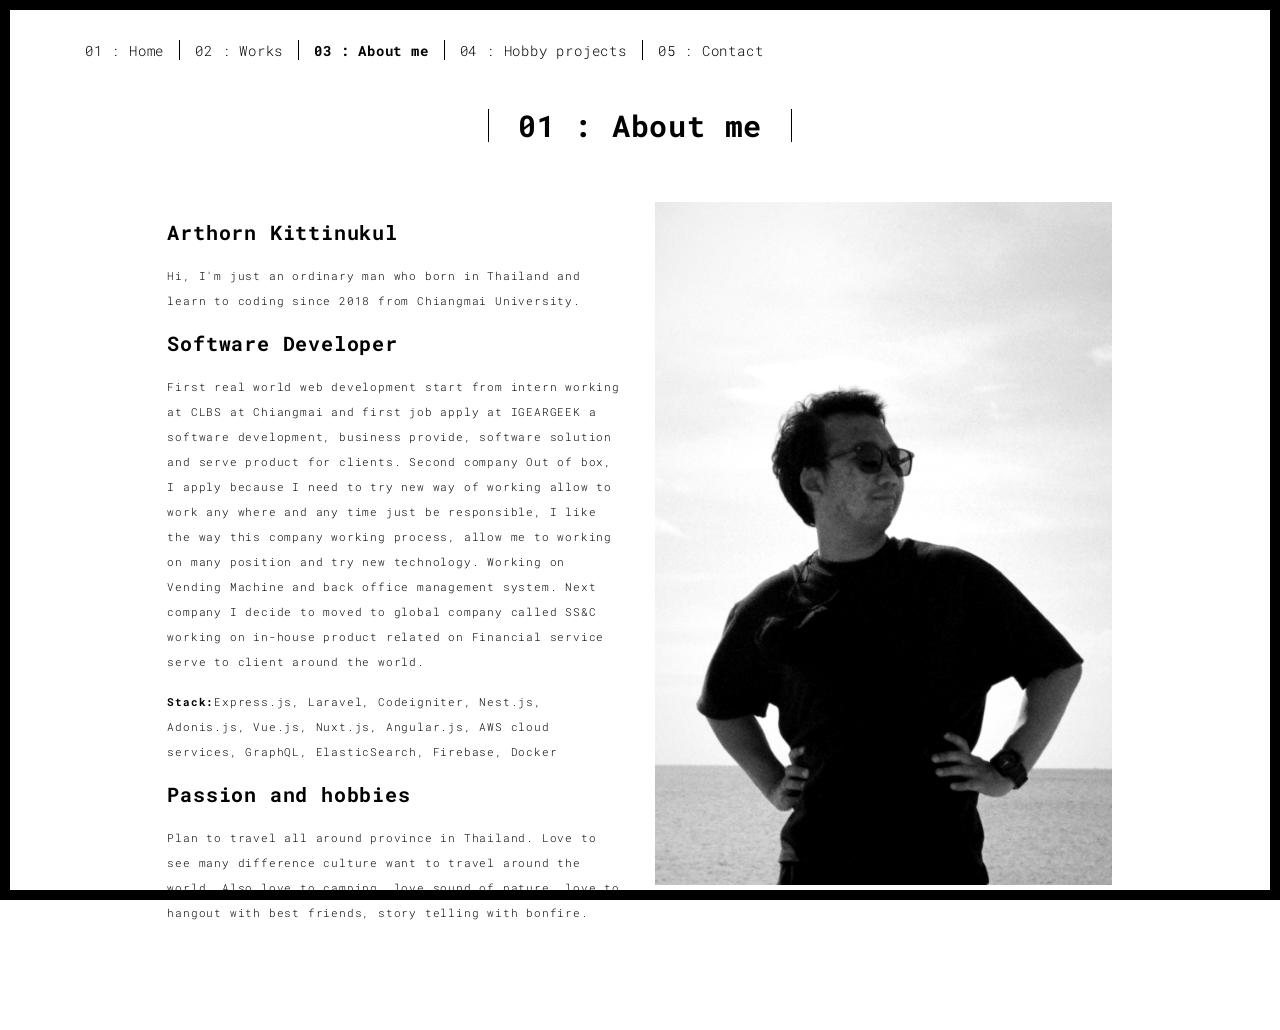
==== commit d9b9f34f: "Update navigation links and add hobby projects page - Replaced the "Contact" link with "Hobby projec" ====
--- a/about.html
+++ b/about.html
@@ -42,7 +42,8 @@
             <li><a href="./index.html" title="">01 : Home</a></li>
             <li><a href="./works.html" title="">02 : Works</a></li>
             <li><a href="./about.html" title="">03 : About me</a></li>
-            <li><a href="./contact.html" title="">04 : Contact</a></li>
+            <li><a href="./hobby.html" title="">04 : Hobby projects</a></li>
+            <li><a href="./contact.html" title="">05 : Contact</a></li>
           </ul>
 
 
@@ -76,7 +77,8 @@
                     company I
                     decide to moved to global company called SS&C working on in-house
                     product related on Financial service serve to client around the world.
-                  <p><b>Stack:</b>Express.js, Laravel, Codeigniter, Nest.js, Adonis.js, Vue.js, Nuxt.js, Angular.js, AWS cloud services, GraphQL, ElasticSearch, Firebase, Docker</p>
+                  <p><b>Stack:</b>Express.js, Laravel, Codeigniter, Nest.js, Adonis.js, Vue.js, Nuxt.js, Angular.js, AWS
+                    cloud services, GraphQL, ElasticSearch, Firebase, Docker</p>
                   <h3>Passion and hobbies</h3>
                   <p>Plan to travel all around province in Thailand. Love to see many difference culture want to travel
                     around the world. Also love to camping, love sound of nature. love to hangout with best friends,
--- a/main.3f6952e4.css
+++ b/main.3f6952e4.css
@@ -5,5 +5,5 @@
  */
 /*! normalize.css v3.0.3 | MIT License | github.com/necolas/normalize.css */html{font-family:sans-serif;-ms-text-size-adjust:100%;-webkit-text-size-adjust:100%}body{margin:0}article,aside,details,figcaption,figure,footer,header,hgroup,main,menu,nav,section,summary{display:block}audio,canvas,progress,video{display:inline-block;vertical-align:baseline}audio:not([controls]){display:none;height:0}[hidden],template{display:none}a{background-color:transparent}a:active,a:hover{outline:0}abbr[title]{border-bottom:1px dotted}b,strong{font-weight:700}dfn{font-style:italic}h1{font-size:2em;margin:.67em 0}mark{background:#ff0;color:#000}small{font-size:80%}sub,sup{font-size:75%;line-height:0;position:relative;vertical-align:baseline}sup{top:-.5em}sub{bottom:-.25em}img{border:0}svg:not(:root){overflow:hidden}figure{margin:1em 40px}hr{box-sizing:content-box;height:0}pre{overflow:auto}code,kbd,pre,samp{font-family:monospace,monospace;font-size:1em}button,input,optgroup,select,textarea{color:inherit;font:inherit;margin:0}button{overflow:visible}button,select{text-transform:none}button,html input[type=button],input[type=reset],input[type=submit]{-webkit-appearance:button;cursor:pointer}button[disabled],html input[disabled]{cursor:default}button::-moz-focus-inner,input::-moz-focus-inner{border:0;padding:0}input{line-height:normal}input[type=checkbox],input[type=radio]{box-sizing:border-box;padding:0}input[type=number]::-webkit-inner-spin-button,input[type=number]::-webkit-outer-spin-button{height:auto}input[type=search]{-webkit-appearance:textfield;box-sizing:content-box}input[type=search]::-webkit-search-cancel-button,input[type=search]::-webkit-search-decoration{-webkit-appearance:none}fieldset{border:1px solid silver;margin:0 2px;padding:.35em .625em .75em}textarea{overflow:auto}optgroup{font-weight:700}table{border-collapse:collapse;border-spacing:0}td,th{padding:0}
 
-/*! Source: https://github.com/h5bp/html5-boilerplate/blob/master/src/css/main.css */@media print{*,:after,:before{background:transparent!important;color:#000!important;box-shadow:none!important;text-shadow:none!important}a,a:visited{text-decoration:underline}a[href]:after{content:" (" attr(href) ")"}abbr[title]:after{content:" (" attr(title) ")"}a[href^="#"]:after,a[href^="javascript:"]:after{content:""}blockquote,pre{border:1px solid #999;page-break-inside:avoid}thead{display:table-header-group}img,tr{page-break-inside:avoid}img{max-width:100%!important}h2,h3,p{orphans:3;widows:3}h2,h3{page-break-after:avoid}.navbar{display:none}.btn>.caret,.dropup>.btn>.caret{border-top-color:#000!important}.label{border:1px solid #000}.table{border-collapse:collapse!important}.table td,.table th{background-color:#fff!important}.table-bordered td,.table-bordered th{border:1px solid #ddd!important}}*,:after,:before{-webkit-box-sizing:border-box;-moz-box-sizing:border-box;box-sizing:border-box}html{font-size:10px;-webkit-tap-highlight-color:transparent}body{font-family:Roboto Mono,Helvetica,Arial,sans-serif;font-size:11px;line-height:1.78;color:#000;background-color:#fff}button,input,select,textarea{font-family:inherit;font-size:inherit;line-height:inherit}a{color:#001aff;text-decoration:none}a:focus,a:hover{color:#0012b3;text-decoration:underline}a:focus{outline:5px auto -webkit-focus-ring-color;outline-offset:-2px}figure{margin:0}img{vertical-align:middle}.img-responsive{display:block;max-width:100%;height:auto}.img-rounded{border-radius:0}.img-thumbnail{padding:4px;line-height:1.78;background-color:#fff;border:1px solid #ddd;border-radius:0;-webkit-transition:all .2s ease-in-out;-o-transition:all .2s ease-in-out;transition:all .2s ease-in-out;display:inline-block;max-width:100%;height:auto}.img-circle{border-radius:50%}hr{margin-top:19px;margin-bottom:19px;border:0;border-top:1px solid #eee}.sr-only{position:absolute;width:1px;height:1px;margin:-1px;padding:0;overflow:hidden;clip:rect(0,0,0,0);border:0}.sr-only-focusable:active,.sr-only-focusable:focus{position:static;width:auto;height:auto;margin:0;overflow:visible;clip:auto}[role=button]{cursor:pointer}.h1,.h2,.h3,.h4,.h5,.h6,h1,h2,h3,h4,h5,h6{font-family:Roboto Mono,Helvetica,Arial,sans-serif;font-weight:700;line-height:1.1;color:#000}.h1 .small,.h1 small,.h2 .small,.h2 small,.h3 .small,.h3 small,.h4 .small,.h4 small,.h5 .small,.h5 small,.h6 .small,.h6 small,h1 .small,h1 small,h2 .small,h2 small,h3 .small,h3 small,h4 .small,h4 small,h5 .small,h5 small,h6 .small,h6 small{font-weight:400;line-height:1;color:#777}.h1,.h2,.h3,h1,h2,h3{margin-top:19px;margin-bottom:9.5px}.h1 .small,.h1 small,.h2 .small,.h2 small,.h3 .small,.h3 small,h1 .small,h1 small,h2 .small,h2 small,h3 .small,h3 small{font-size:65%}.h4,.h5,.h6,h4,h5,h6{margin-top:9.5px;margin-bottom:9.5px}.h4 .small,.h4 small,.h5 .small,.h5 small,.h6 .small,.h6 small,h4 .small,h4 small,h5 .small,h5 small,h6 .small,h6 small{font-size:75%}.h1,h1{font-size:70px}.h2,h2{font-size:30px}.h3,h3{font-size:20px}.h4,.h5,h4,h5{font-size:11px}.h6,h6{font-size:10px}p{margin:0 0 9.5px}.lead{margin-bottom:19px;font-size:12px;font-weight:300;line-height:1.4}@media (min-width:768px){.lead{font-size:16.5px}}.small,small{font-size:90%}.mark,mark{background-color:#fcf8e3;padding:.2em}.text-left{text-align:left}.text-right{text-align:right}.text-center{text-align:center}.text-justify{text-align:justify}.text-nowrap{white-space:nowrap}.text-lowercase{text-transform:lowercase}.initialism,.text-uppercase{text-transform:uppercase}.text-capitalize{text-transform:capitalize}.text-muted{color:#777}.text-primary{color:#001aff}a.text-primary:focus,a.text-primary:hover{color:#0015cc}.text-success{color:#fff}a.text-success:focus,a.text-success:hover{color:#e6e6e6}.text-info{color:#31708f}a.text-info:focus,a.text-info:hover{color:#245269}.text-warning{color:#8a6d3b}a.text-warning:focus,a.text-warning:hover{color:#66512c}.text-danger{color:#fff}a.text-danger:focus,a.text-danger:hover{color:#e6e6e6}.bg-primary{color:#fff;background-color:#001aff}a.bg-primary:focus,a.bg-primary:hover{background-color:#0015cc}.bg-success,a.bg-success:focus,a.bg-success:hover{background-color:#000}.bg-info{background-color:#d9edf7}a.bg-info:focus,a.bg-info:hover{background-color:#afd9ee}.bg-warning{background-color:#fcf8e3}a.bg-warning:focus,a.bg-warning:hover{background-color:#f7ecb5}.bg-danger{background-color:red}a.bg-danger:focus,a.bg-danger:hover{background-color:#c00}.page-header{padding-bottom:8.5px;margin:38px 0 19px;border-bottom:1px solid #eee}ol,ul{margin-top:0;margin-bottom:9.5px}ol ol,ol ul,ul ol,ul ul{margin-bottom:0}.list-inline,.list-unstyled{padding-left:0;list-style:none}.list-inline{margin-left:-5px}.list-inline>li{display:inline-block;padding-left:5px;padding-right:5px}dl{margin-top:0;margin-bottom:19px}dd,dt{line-height:1.78}dt{font-weight:700}dd{margin-left:0}.dl-horizontal dd:after,.dl-horizontal dd:before{content:" ";display:table}.dl-horizontal dd:after{clear:both}@media (min-width:768px){.dl-horizontal dt{float:left;width:160px;clear:left;text-align:right;overflow:hidden;text-overflow:ellipsis;white-space:nowrap}.dl-horizontal dd{margin-left:180px}}abbr[data-original-title],abbr[title]{cursor:help;border-bottom:1px dotted #777}.initialism{font-size:90%}blockquote{padding:9.5px 19px;margin:0 0 19px;font-size:13.75px;border-left:5px solid #eee}blockquote ol:last-child,blockquote p:last-child,blockquote ul:last-child{margin-bottom:0}blockquote .small,blockquote footer,blockquote small{display:block;font-size:80%;line-height:1.78;color:#777}blockquote .small:before,blockquote footer:before,blockquote small:before{content:"\2014   \A0"}.blockquote-reverse,blockquote.pull-right{padding-right:15px;padding-left:0;border-right:5px solid #eee;border-left:0;text-align:right}.blockquote-reverse .small:before,.blockquote-reverse footer:before,.blockquote-reverse small:before,blockquote.pull-right .small:before,blockquote.pull-right footer:before,blockquote.pull-right small:before{content:""}.blockquote-reverse .small:after,.blockquote-reverse footer:after,.blockquote-reverse small:after,blockquote.pull-right .small:after,blockquote.pull-right footer:after,blockquote.pull-right small:after{content:"\A0   \2014"}address{margin-bottom:19px;font-style:normal;line-height:1.78}code,kbd,pre,samp{font-family:Menlo,Monaco,Consolas,Courier New,monospace}code{color:#c7254e;background-color:#f9f2f4}code,kbd{padding:2px 4px;font-size:90%;border-radius:0}kbd{color:#fff;background-color:#333;box-shadow:inset 0 -1px 0 rgba(0,0,0,.25)}kbd kbd{padding:0;font-size:100%;font-weight:700;box-shadow:none}pre{display:block;padding:9px;margin:0 0 9.5px;font-size:10px;line-height:1.78;word-break:break-all;word-wrap:break-word;color:#333;background-color:#f5f5f5;border:1px solid #ccc;border-radius:0}pre code{padding:0;font-size:inherit;color:inherit;white-space:pre-wrap;background-color:transparent;border-radius:0}.pre-scrollable{max-height:340px;overflow-y:scroll}.container{margin-right:auto;margin-left:auto;padding-left:15px;padding-right:15px}.container:after,.container:before{content:" ";display:table}.container:after{clear:both}@media (min-width:768px){.container{width:750px}}@media (min-width:992px){.container{width:970px}}@media (min-width:1200px){.container{width:1170px}}.container-fluid{margin-right:auto;margin-left:auto;padding-left:15px;padding-right:15px}.container-fluid:after,.container-fluid:before{content:" ";display:table}.container-fluid:after{clear:both}.row{margin-left:-15px;margin-right:-15px}.row:after,.row:before{content:" ";display:table}.row:after{clear:both}.col-lg-1,.col-lg-2,.col-lg-3,.col-lg-4,.col-lg-5,.col-lg-6,.col-lg-7,.col-lg-8,.col-lg-9,.col-lg-10,.col-lg-11,.col-lg-12,.col-md-1,.col-md-2,.col-md-3,.col-md-4,.col-md-5,.col-md-6,.col-md-7,.col-md-8,.col-md-9,.col-md-10,.col-md-11,.col-md-12,.col-sm-1,.col-sm-2,.col-sm-3,.col-sm-4,.col-sm-5,.col-sm-6,.col-sm-7,.col-sm-8,.col-sm-9,.col-sm-10,.col-sm-11,.col-sm-12,.col-xs-1,.col-xs-2,.col-xs-3,.col-xs-4,.col-xs-5,.col-xs-6,.col-xs-7,.col-xs-8,.col-xs-9,.col-xs-10,.col-xs-11,.col-xs-12{position:relative;min-height:1px;padding-left:15px;padding-right:15px}.col-xs-1,.col-xs-2,.col-xs-3,.col-xs-4,.col-xs-5,.col-xs-6,.col-xs-7,.col-xs-8,.col-xs-9,.col-xs-10,.col-xs-11,.col-xs-12{float:left}.col-xs-1{width:8.33333%}.col-xs-2{width:16.66667%}.col-xs-3{width:25%}.col-xs-4{width:33.33333%}.col-xs-5{width:41.66667%}.col-xs-6{width:50%}.col-xs-7{width:58.33333%}.col-xs-8{width:66.66667%}.col-xs-9{width:75%}.col-xs-10{width:83.33333%}.col-xs-11{width:91.66667%}.col-xs-12{width:100%}.col-xs-pull-0{right:auto}.col-xs-pull-1{right:8.33333%}.col-xs-pull-2{right:16.66667%}.col-xs-pull-3{right:25%}.col-xs-pull-4{right:33.33333%}.col-xs-pull-5{right:41.66667%}.col-xs-pull-6{right:50%}.col-xs-pull-7{right:58.33333%}.col-xs-pull-8{right:66.66667%}.col-xs-pull-9{right:75%}.col-xs-pull-10{right:83.33333%}.col-xs-pull-11{right:91.66667%}.col-xs-pull-12{right:100%}.col-xs-push-0{left:auto}.col-xs-push-1{left:8.33333%}.col-xs-push-2{left:16.66667%}.col-xs-push-3{left:25%}.col-xs-push-4{left:33.33333%}.col-xs-push-5{left:41.66667%}.col-xs-push-6{left:50%}.col-xs-push-7{left:58.33333%}.col-xs-push-8{left:66.66667%}.col-xs-push-9{left:75%}.col-xs-push-10{left:83.33333%}.col-xs-push-11{left:91.66667%}.col-xs-push-12{left:100%}.col-xs-offset-0{margin-left:0}.col-xs-offset-1{margin-left:8.33333%}.col-xs-offset-2{margin-left:16.66667%}.col-xs-offset-3{margin-left:25%}.col-xs-offset-4{margin-left:33.33333%}.col-xs-offset-5{margin-left:41.66667%}.col-xs-offset-6{margin-left:50%}.col-xs-offset-7{margin-left:58.33333%}.col-xs-offset-8{margin-left:66.66667%}.col-xs-offset-9{margin-left:75%}.col-xs-offset-10{margin-left:83.33333%}.col-xs-offset-11{margin-left:91.66667%}.col-xs-offset-12{margin-left:100%}@media (min-width:768px){.col-sm-1,.col-sm-2,.col-sm-3,.col-sm-4,.col-sm-5,.col-sm-6,.col-sm-7,.col-sm-8,.col-sm-9,.col-sm-10,.col-sm-11,.col-sm-12{float:left}.col-sm-1{width:8.33333%}.col-sm-2{width:16.66667%}.col-sm-3{width:25%}.col-sm-4{width:33.33333%}.col-sm-5{width:41.66667%}.col-sm-6{width:50%}.col-sm-7{width:58.33333%}.col-sm-8{width:66.66667%}.col-sm-9{width:75%}.col-sm-10{width:83.33333%}.col-sm-11{width:91.66667%}.col-sm-12{width:100%}.col-sm-pull-0{right:auto}.col-sm-pull-1{right:8.33333%}.col-sm-pull-2{right:16.66667%}.col-sm-pull-3{right:25%}.col-sm-pull-4{right:33.33333%}.col-sm-pull-5{right:41.66667%}.col-sm-pull-6{right:50%}.col-sm-pull-7{right:58.33333%}.col-sm-pull-8{right:66.66667%}.col-sm-pull-9{right:75%}.col-sm-pull-10{right:83.33333%}.col-sm-pull-11{right:91.66667%}.col-sm-pull-12{right:100%}.col-sm-push-0{left:auto}.col-sm-push-1{left:8.33333%}.col-sm-push-2{left:16.66667%}.col-sm-push-3{left:25%}.col-sm-push-4{left:33.33333%}.col-sm-push-5{left:41.66667%}.col-sm-push-6{left:50%}.col-sm-push-7{left:58.33333%}.col-sm-push-8{left:66.66667%}.col-sm-push-9{left:75%}.col-sm-push-10{left:83.33333%}.col-sm-push-11{left:91.66667%}.col-sm-push-12{left:100%}.col-sm-offset-0{margin-left:0}.col-sm-offset-1{margin-left:8.33333%}.col-sm-offset-2{margin-left:16.66667%}.col-sm-offset-3{margin-left:25%}.col-sm-offset-4{margin-left:33.33333%}.col-sm-offset-5{margin-left:41.66667%}.col-sm-offset-6{margin-left:50%}.col-sm-offset-7{margin-left:58.33333%}.col-sm-offset-8{margin-left:66.66667%}.col-sm-offset-9{margin-left:75%}.col-sm-offset-10{margin-left:83.33333%}.col-sm-offset-11{margin-left:91.66667%}.col-sm-offset-12{margin-left:100%}}@media (min-width:992px){.col-md-1,.col-md-2,.col-md-3,.col-md-4,.col-md-5,.col-md-6,.col-md-7,.col-md-8,.col-md-9,.col-md-10,.col-md-11,.col-md-12{float:left}.col-md-1{width:8.33333%}.col-md-2{width:16.66667%}.col-md-3{width:25%}.col-md-4{width:33.33333%}.col-md-5{width:41.66667%}.col-md-6{width:50%}.col-md-7{width:58.33333%}.col-md-8{width:66.66667%}.col-md-9{width:75%}.col-md-10{width:83.33333%}.col-md-11{width:91.66667%}.col-md-12{width:100%}.col-md-pull-0{right:auto}.col-md-pull-1{right:8.33333%}.col-md-pull-2{right:16.66667%}.col-md-pull-3{right:25%}.col-md-pull-4{right:33.33333%}.col-md-pull-5{right:41.66667%}.col-md-pull-6{right:50%}.col-md-pull-7{right:58.33333%}.col-md-pull-8{right:66.66667%}.col-md-pull-9{right:75%}.col-md-pull-10{right:83.33333%}.col-md-pull-11{right:91.66667%}.col-md-pull-12{right:100%}.col-md-push-0{left:auto}.col-md-push-1{left:8.33333%}.col-md-push-2{left:16.66667%}.col-md-push-3{left:25%}.col-md-push-4{left:33.33333%}.col-md-push-5{left:41.66667%}.col-md-push-6{left:50%}.col-md-push-7{left:58.33333%}.col-md-push-8{left:66.66667%}.col-md-push-9{left:75%}.col-md-push-10{left:83.33333%}.col-md-push-11{left:91.66667%}.col-md-push-12{left:100%}.col-md-offset-0{margin-left:0}.col-md-offset-1{margin-left:8.33333%}.col-md-offset-2{margin-left:16.66667%}.col-md-offset-3{margin-left:25%}.col-md-offset-4{margin-left:33.33333%}.col-md-offset-5{margin-left:41.66667%}.col-md-offset-6{margin-left:50%}.col-md-offset-7{margin-left:58.33333%}.col-md-offset-8{margin-left:66.66667%}.col-md-offset-9{margin-left:75%}.col-md-offset-10{margin-left:83.33333%}.col-md-offset-11{margin-left:91.66667%}.col-md-offset-12{margin-left:100%}}@media (min-width:1200px){.col-lg-1,.col-lg-2,.col-lg-3,.col-lg-4,.col-lg-5,.col-lg-6,.col-lg-7,.col-lg-8,.col-lg-9,.col-lg-10,.col-lg-11,.col-lg-12{float:left}.col-lg-1{width:8.33333%}.col-lg-2{width:16.66667%}.col-lg-3{width:25%}.col-lg-4{width:33.33333%}.col-lg-5{width:41.66667%}.col-lg-6{width:50%}.col-lg-7{width:58.33333%}.col-lg-8{width:66.66667%}.col-lg-9{width:75%}.col-lg-10{width:83.33333%}.col-lg-11{width:91.66667%}.col-lg-12{width:100%}.col-lg-pull-0{right:auto}.col-lg-pull-1{right:8.33333%}.col-lg-pull-2{right:16.66667%}.col-lg-pull-3{right:25%}.col-lg-pull-4{right:33.33333%}.col-lg-pull-5{right:41.66667%}.col-lg-pull-6{right:50%}.col-lg-pull-7{right:58.33333%}.col-lg-pull-8{right:66.66667%}.col-lg-pull-9{right:75%}.col-lg-pull-10{right:83.33333%}.col-lg-pull-11{right:91.66667%}.col-lg-pull-12{right:100%}.col-lg-push-0{left:auto}.col-lg-push-1{left:8.33333%}.col-lg-push-2{left:16.66667%}.col-lg-push-3{left:25%}.col-lg-push-4{left:33.33333%}.col-lg-push-5{left:41.66667%}.col-lg-push-6{left:50%}.col-lg-push-7{left:58.33333%}.col-lg-push-8{left:66.66667%}.col-lg-push-9{left:75%}.col-lg-push-10{left:83.33333%}.col-lg-push-11{left:91.66667%}.col-lg-push-12{left:100%}.col-lg-offset-0{margin-left:0}.col-lg-offset-1{margin-left:8.33333%}.col-lg-offset-2{margin-left:16.66667%}.col-lg-offset-3{margin-left:25%}.col-lg-offset-4{margin-left:33.33333%}.col-lg-offset-5{margin-left:41.66667%}.col-lg-offset-6{margin-left:50%}.col-lg-offset-7{margin-left:58.33333%}.col-lg-offset-8{margin-left:66.66667%}.col-lg-offset-9{margin-left:75%}.col-lg-offset-10{margin-left:83.33333%}.col-lg-offset-11{margin-left:91.66667%}.col-lg-offset-12{margin-left:100%}}table{background-color:transparent}caption{padding-top:8px;padding-bottom:8px;color:#777}caption,th{text-align:left}.table{width:100%;max-width:100%;margin-bottom:19px}.table>tbody>tr>td,.table>tbody>tr>th,.table>tfoot>tr>td,.table>tfoot>tr>th,.table>thead>tr>td,.table>thead>tr>th{padding:8px;line-height:1.78;vertical-align:top;border-top:1px solid #ddd}.table>thead>tr>th{vertical-align:bottom;border-bottom:2px solid #ddd}.table>caption+thead>tr:first-child>td,.table>caption+thead>tr:first-child>th,.table>colgroup+thead>tr:first-child>td,.table>colgroup+thead>tr:first-child>th,.table>thead:first-child>tr:first-child>td,.table>thead:first-child>tr:first-child>th{border-top:0}.table>tbody+tbody{border-top:2px solid #ddd}.table .table{background-color:#fff}.table-condensed>tbody>tr>td,.table-condensed>tbody>tr>th,.table-condensed>tfoot>tr>td,.table-condensed>tfoot>tr>th,.table-condensed>thead>tr>td,.table-condensed>thead>tr>th{padding:5px}.table-bordered,.table-bordered>tbody>tr>td,.table-bordered>tbody>tr>th,.table-bordered>tfoot>tr>td,.table-bordered>tfoot>tr>th,.table-bordered>thead>tr>td,.table-bordered>thead>tr>th{border:1px solid #ddd}.table-bordered>thead>tr>td,.table-bordered>thead>tr>th{border-bottom-width:2px}.table-striped>tbody>tr:nth-of-type(odd){background-color:#f9f9f9}.table-hover>tbody>tr:hover{background-color:#f5f5f5}table col[class*=col-]{position:static;float:none;display:table-column}table td[class*=col-],table th[class*=col-]{position:static;float:none;display:table-cell}.table>tbody>tr.active>td,.table>tbody>tr.active>th,.table>tbody>tr>td.active,.table>tbody>tr>th.active,.table>tfoot>tr.active>td,.table>tfoot>tr.active>th,.table>tfoot>tr>td.active,.table>tfoot>tr>th.active,.table>thead>tr.active>td,.table>thead>tr.active>th,.table>thead>tr>td.active,.table>thead>tr>th.active{background-color:#f5f5f5}.table-hover>tbody>tr.active:hover>td,.table-hover>tbody>tr.active:hover>th,.table-hover>tbody>tr:hover>.active,.table-hover>tbody>tr>td.active:hover,.table-hover>tbody>tr>th.active:hover{background-color:#e8e8e8}.table-hover>tbody>tr.success:hover>td,.table-hover>tbody>tr.success:hover>th,.table-hover>tbody>tr:hover>.success,.table-hover>tbody>tr>td.success:hover,.table-hover>tbody>tr>th.success:hover,.table>tbody>tr.success>td,.table>tbody>tr.success>th,.table>tbody>tr>td.success,.table>tbody>tr>th.success,.table>tfoot>tr.success>td,.table>tfoot>tr.success>th,.table>tfoot>tr>td.success,.table>tfoot>tr>th.success,.table>thead>tr.success>td,.table>thead>tr.success>th,.table>thead>tr>td.success,.table>thead>tr>th.success{background-color:#000}.table>tbody>tr.info>td,.table>tbody>tr.info>th,.table>tbody>tr>td.info,.table>tbody>tr>th.info,.table>tfoot>tr.info>td,.table>tfoot>tr.info>th,.table>tfoot>tr>td.info,.table>tfoot>tr>th.info,.table>thead>tr.info>td,.table>thead>tr.info>th,.table>thead>tr>td.info,.table>thead>tr>th.info{background-color:#d9edf7}.table-hover>tbody>tr.info:hover>td,.table-hover>tbody>tr.info:hover>th,.table-hover>tbody>tr:hover>.info,.table-hover>tbody>tr>td.info:hover,.table-hover>tbody>tr>th.info:hover{background-color:#c4e3f3}.table>tbody>tr.warning>td,.table>tbody>tr.warning>th,.table>tbody>tr>td.warning,.table>tbody>tr>th.warning,.table>tfoot>tr.warning>td,.table>tfoot>tr.warning>th,.table>tfoot>tr>td.warning,.table>tfoot>tr>th.warning,.table>thead>tr.warning>td,.table>thead>tr.warning>th,.table>thead>tr>td.warning,.table>thead>tr>th.warning{background-color:#fcf8e3}.table-hover>tbody>tr.warning:hover>td,.table-hover>tbody>tr.warning:hover>th,.table-hover>tbody>tr:hover>.warning,.table-hover>tbody>tr>td.warning:hover,.table-hover>tbody>tr>th.warning:hover{background-color:#faf2cc}.table>tbody>tr.danger>td,.table>tbody>tr.danger>th,.table>tbody>tr>td.danger,.table>tbody>tr>th.danger,.table>tfoot>tr.danger>td,.table>tfoot>tr.danger>th,.table>tfoot>tr>td.danger,.table>tfoot>tr>th.danger,.table>thead>tr.danger>td,.table>thead>tr.danger>th,.table>thead>tr>td.danger,.table>thead>tr>th.danger{background-color:red}.table-hover>tbody>tr.danger:hover>td,.table-hover>tbody>tr.danger:hover>th,.table-hover>tbody>tr:hover>.danger,.table-hover>tbody>tr>td.danger:hover,.table-hover>tbody>tr>th.danger:hover{background-color:#e60000}.table-responsive{overflow-x:auto;min-height:.01%}@media screen and (max-width:767px){.table-responsive{width:100%;margin-bottom:14.25px;overflow-y:hidden;-ms-overflow-style:-ms-autohiding-scrollbar;border:1px solid #ddd}.table-responsive>.table{margin-bottom:0}.table-responsive>.table>tbody>tr>td,.table-responsive>.table>tbody>tr>th,.table-responsive>.table>tfoot>tr>td,.table-responsive>.table>tfoot>tr>th,.table-responsive>.table>thead>tr>td,.table-responsive>.table>thead>tr>th{white-space:nowrap}.table-responsive>.table-bordered{border:0}.table-responsive>.table-bordered>tbody>tr>td:first-child,.table-responsive>.table-bordered>tbody>tr>th:first-child,.table-responsive>.table-bordered>tfoot>tr>td:first-child,.table-responsive>.table-bordered>tfoot>tr>th:first-child,.table-responsive>.table-bordered>thead>tr>td:first-child,.table-responsive>.table-bordered>thead>tr>th:first-child{border-left:0}.table-responsive>.table-bordered>tbody>tr>td:last-child,.table-responsive>.table-bordered>tbody>tr>th:last-child,.table-responsive>.table-bordered>tfoot>tr>td:last-child,.table-responsive>.table-bordered>tfoot>tr>th:last-child,.table-responsive>.table-bordered>thead>tr>td:last-child,.table-responsive>.table-bordered>thead>tr>th:last-child{border-right:0}.table-responsive>.table-bordered>tbody>tr:last-child>td,.table-responsive>.table-bordered>tbody>tr:last-child>th,.table-responsive>.table-bordered>tfoot>tr:last-child>td,.table-responsive>.table-bordered>tfoot>tr:last-child>th{border-bottom:0}}fieldset{margin:0;min-width:0}fieldset,legend{padding:0;border:0}legend{display:block;width:100%;margin-bottom:19px;font-size:16.5px;line-height:inherit;color:#333;border-bottom:1px solid #e5e5e5}label{display:inline-block;max-width:100%;margin-bottom:5px;font-weight:700}input[type=search]{-webkit-box-sizing:border-box;-moz-box-sizing:border-box;box-sizing:border-box}input[type=checkbox],input[type=radio]{margin:4px 0 0;margin-top:1px\9;line-height:normal}input[type=file]{display:block}input[type=range]{display:block;width:100%}select[multiple],select[size]{height:auto}input[type=checkbox]:focus,input[type=file]:focus,input[type=radio]:focus{outline:5px auto -webkit-focus-ring-color;outline-offset:-2px}output{padding-top:9px}.form-control,output{display:block;font-size:11px;line-height:1.78;color:#555}.form-control{width:100%;height:40px;padding:8px 14px;background-color:#fff;background-image:none;border:1px solid #000;border-radius:0;-webkit-box-shadow:inset 0 1px 1px rgba(0,0,0,.075);box-shadow:inset 0 1px 1px rgba(0,0,0,.075);-webkit-transition:border-color .15s ease-in-out,box-shadow .15s ease-in-out;-o-transition:border-color ease-in-out .15s,box-shadow ease-in-out .15s;transition:border-color .15s ease-in-out,box-shadow .15s ease-in-out}.form-control:focus{border-color:#66afe9;-webkit-box-shadow:inset 0 1px 1px rgba(0,0,0,.075),0 0 8px rgba(102,175,233,.6);box-shadow:inset 0 1px 1px rgba(0,0,0,.075),0 0 8px rgba(102,175,233,.6)}.form-control::-moz-placeholder{color:#999;opacity:1}.form-control:-ms-input-placeholder{color:#999}.form-control::-webkit-input-placeholder{color:#999}.form-control::-ms-expand{border:0;background-color:transparent}.form-control[disabled],.form-control[readonly],fieldset[disabled] .form-control{background-color:#eee;opacity:1}.form-control[disabled],fieldset[disabled] .form-control{cursor:not-allowed}textarea.form-control{height:auto}input[type=search]{-webkit-appearance:none}@media screen and (-webkit-min-device-pixel-ratio:0){input[type=date].form-control,input[type=datetime-local].form-control,input[type=month].form-control,input[type=time].form-control{line-height:40px}.input-group-sm>.input-group-btn>input[type=date].btn,.input-group-sm>.input-group-btn>input[type=datetime-local].btn,.input-group-sm>.input-group-btn>input[type=month].btn,.input-group-sm>.input-group-btn>input[type=time].btn,.input-group-sm>input[type=date].form-control,.input-group-sm>input[type=date].input-group-addon,.input-group-sm>input[type=datetime-local].form-control,.input-group-sm>input[type=datetime-local].input-group-addon,.input-group-sm>input[type=month].form-control,.input-group-sm>input[type=month].input-group-addon,.input-group-sm>input[type=time].form-control,.input-group-sm>input[type=time].input-group-addon,.input-group-sm input[type=date],.input-group-sm input[type=datetime-local],.input-group-sm input[type=month],.input-group-sm input[type=time],input[type=date].input-sm,input[type=datetime-local].input-sm,input[type=month].input-sm,input[type=time].input-sm{line-height:27px}.input-group-lg>.input-group-btn>input[type=date].btn,.input-group-lg>.input-group-btn>input[type=datetime-local].btn,.input-group-lg>.input-group-btn>input[type=month].btn,.input-group-lg>.input-group-btn>input[type=time].btn,.input-group-lg>input[type=date].form-control,.input-group-lg>input[type=date].input-group-addon,.input-group-lg>input[type=datetime-local].form-control,.input-group-lg>input[type=datetime-local].input-group-addon,.input-group-lg>input[type=month].form-control,.input-group-lg>input[type=month].input-group-addon,.input-group-lg>input[type=time].form-control,.input-group-lg>input[type=time].input-group-addon,.input-group-lg input[type=date],.input-group-lg input[type=datetime-local],.input-group-lg input[type=month],.input-group-lg input[type=time],input[type=date].input-lg,input[type=datetime-local].input-lg,input[type=month].input-lg,input[type=time].input-lg{line-height:41px}}.form-group{margin-bottom:15px}.checkbox,.radio{position:relative;display:block;margin-top:10px;margin-bottom:10px}.checkbox label,.radio label{min-height:19px;padding-left:20px;margin-bottom:0;font-weight:400;cursor:pointer}.checkbox-inline input[type=checkbox],.checkbox input[type=checkbox],.radio-inline input[type=radio],.radio input[type=radio]{position:absolute;margin-left:-20px;margin-top:4px\9}.checkbox+.checkbox,.radio+.radio{margin-top:-5px}.checkbox-inline,.radio-inline{position:relative;display:inline-block;padding-left:20px;margin-bottom:0;vertical-align:middle;font-weight:400;cursor:pointer}.checkbox-inline+.checkbox-inline,.radio-inline+.radio-inline{margin-top:0;margin-left:10px}.checkbox-inline.disabled,.checkbox.disabled label,.radio-inline.disabled,.radio.disabled label,fieldset[disabled] .checkbox-inline,fieldset[disabled] .checkbox label,fieldset[disabled] .radio-inline,fieldset[disabled] .radio label,fieldset[disabled] input[type=checkbox],fieldset[disabled] input[type=radio],input[type=checkbox].disabled,input[type=checkbox][disabled],input[type=radio].disabled,input[type=radio][disabled]{cursor:not-allowed}.form-control-static{padding-top:9px;padding-bottom:9px;margin-bottom:0;min-height:30px}.form-control-static.input-lg,.form-control-static.input-sm,.input-group-lg>.form-control-static.form-control,.input-group-lg>.form-control-static.input-group-addon,.input-group-lg>.input-group-btn>.form-control-static.btn,.input-group-sm>.form-control-static.form-control,.input-group-sm>.form-control-static.input-group-addon,.input-group-sm>.input-group-btn>.form-control-static.btn{padding-left:0;padding-right:0}.input-group-sm>.form-control,.input-group-sm>.input-group-addon,.input-group-sm>.input-group-btn>.btn,.input-sm{height:27px;padding:5px 10px;font-size:10px;line-height:1.5;border-radius:0}.input-group-sm>.input-group-btn>select.btn,.input-group-sm>select.form-control,.input-group-sm>select.input-group-addon,select.input-sm{height:27px;line-height:27px}.input-group-sm>.input-group-btn>select[multiple].btn,.input-group-sm>.input-group-btn>textarea.btn,.input-group-sm>select[multiple].form-control,.input-group-sm>select[multiple].input-group-addon,.input-group-sm>textarea.form-control,.input-group-sm>textarea.input-group-addon,select[multiple].input-sm,textarea.input-sm{height:auto}.form-group-sm .form-control{height:27px;padding:5px 10px;font-size:10px;line-height:1.5;border-radius:0}.form-group-sm select.form-control{height:27px;line-height:27px}.form-group-sm select[multiple].form-control,.form-group-sm textarea.form-control{height:auto}.form-group-sm .form-control-static{height:27px;min-height:29px;padding:6px 10px;font-size:10px;line-height:1.5}.input-group-lg>.form-control,.input-group-lg>.input-group-addon,.input-group-lg>.input-group-btn>.btn,.input-lg{height:41px;padding:10px 16px;font-size:14px;line-height:1.33333;border-radius:0}.input-group-lg>.input-group-btn>select.btn,.input-group-lg>select.form-control,.input-group-lg>select.input-group-addon,select.input-lg{height:41px;line-height:41px}.input-group-lg>.input-group-btn>select[multiple].btn,.input-group-lg>.input-group-btn>textarea.btn,.input-group-lg>select[multiple].form-control,.input-group-lg>select[multiple].input-group-addon,.input-group-lg>textarea.form-control,.input-group-lg>textarea.input-group-addon,select[multiple].input-lg,textarea.input-lg{height:auto}.form-group-lg .form-control{height:41px;padding:10px 16px;font-size:14px;line-height:1.33333;border-radius:0}.form-group-lg select.form-control{height:41px;line-height:41px}.form-group-lg select[multiple].form-control,.form-group-lg textarea.form-control{height:auto}.form-group-lg .form-control-static{height:41px;min-height:33px;padding:11px 16px;font-size:14px;line-height:1.33333}.has-feedback{position:relative}.has-feedback .form-control{padding-right:50px}.form-control-feedback{position:absolute;top:0;right:0;z-index:2;display:block;width:40px;height:40px;line-height:40px;text-align:center;pointer-events:none}.form-group-lg .form-control+.form-control-feedback,.input-group-lg+.form-control-feedback,.input-group-lg>.form-control+.form-control-feedback,.input-group-lg>.input-group-addon+.form-control-feedback,.input-group-lg>.input-group-btn>.btn+.form-control-feedback,.input-lg+.form-control-feedback{width:41px;height:41px;line-height:41px}.form-group-sm .form-control+.form-control-feedback,.input-group-sm+.form-control-feedback,.input-group-sm>.form-control+.form-control-feedback,.input-group-sm>.input-group-addon+.form-control-feedback,.input-group-sm>.input-group-btn>.btn+.form-control-feedback,.input-sm+.form-control-feedback{width:27px;height:27px;line-height:27px}.has-success .checkbox,.has-success .checkbox-inline,.has-success.checkbox-inline label,.has-success.checkbox label,.has-success .control-label,.has-success .help-block,.has-success .radio,.has-success .radio-inline,.has-success.radio-inline label,.has-success.radio label{color:#fff}.has-success .form-control{border-color:#fff;-webkit-box-shadow:inset 0 1px 1px rgba(0,0,0,.075);box-shadow:inset 0 1px 1px rgba(0,0,0,.075)}.has-success .form-control:focus{border-color:#e6e6e6;-webkit-box-shadow:inset 0 1px 1px rgba(0,0,0,.075),0 0 6px #fff;box-shadow:inset 0 1px 1px rgba(0,0,0,.075),0 0 6px #fff}.has-success .input-group-addon{color:#fff;border-color:#fff;background-color:#000}.has-success .form-control-feedback{color:#fff}.has-warning .checkbox,.has-warning .checkbox-inline,.has-warning.checkbox-inline label,.has-warning.checkbox label,.has-warning .control-label,.has-warning .help-block,.has-warning .radio,.has-warning .radio-inline,.has-warning.radio-inline label,.has-warning.radio label{color:#8a6d3b}.has-warning .form-control{border-color:#8a6d3b;-webkit-box-shadow:inset 0 1px 1px rgba(0,0,0,.075);box-shadow:inset 0 1px 1px rgba(0,0,0,.075)}.has-warning .form-control:focus{border-color:#66512c;-webkit-box-shadow:inset 0 1px 1px rgba(0,0,0,.075),0 0 6px #c0a16b;box-shadow:inset 0 1px 1px rgba(0,0,0,.075),0 0 6px #c0a16b}.has-warning .input-group-addon{color:#8a6d3b;border-color:#8a6d3b;background-color:#fcf8e3}.has-warning .form-control-feedback{color:#8a6d3b}.has-error .checkbox,.has-error .checkbox-inline,.has-error.checkbox-inline label,.has-error.checkbox label,.has-error .control-label,.has-error .help-block,.has-error .radio,.has-error .radio-inline,.has-error.radio-inline label,.has-error.radio label{color:#fff}.has-error .form-control{border-color:#fff;-webkit-box-shadow:inset 0 1px 1px rgba(0,0,0,.075);box-shadow:inset 0 1px 1px rgba(0,0,0,.075)}.has-error .form-control:focus{border-color:#e6e6e6;-webkit-box-shadow:inset 0 1px 1px rgba(0,0,0,.075),0 0 6px #fff;box-shadow:inset 0 1px 1px rgba(0,0,0,.075),0 0 6px #fff}.has-error .input-group-addon{color:#fff;border-color:#fff;background-color:red}.has-error .form-control-feedback{color:#fff}.has-feedback label~.form-control-feedback{top:24px}.has-feedback label.sr-only~.form-control-feedback{top:0}.help-block{display:block;margin-top:5px;margin-bottom:10px;color:#404040}@media (min-width:768px){.form-inline .form-group{display:inline-block;margin-bottom:0;vertical-align:middle}.form-inline .form-control{display:inline-block;width:auto;vertical-align:middle}.form-inline .form-control-static{display:inline-block}.form-inline .input-group{display:inline-table;vertical-align:middle}.form-inline .input-group .form-control,.form-inline .input-group .input-group-addon,.form-inline .input-group .input-group-btn{width:auto}.form-inline .input-group>.form-control{width:100%}.form-inline .control-label{margin-bottom:0;vertical-align:middle}.form-inline .checkbox,.form-inline .radio{display:inline-block;margin-top:0;margin-bottom:0;vertical-align:middle}.form-inline .checkbox label,.form-inline .radio label{padding-left:0}.form-inline .checkbox input[type=checkbox],.form-inline .radio input[type=radio]{position:relative;margin-left:0}.form-inline .has-feedback .form-control-feedback{top:0}}.form-horizontal .checkbox,.form-horizontal .checkbox-inline,.form-horizontal .radio,.form-horizontal .radio-inline{margin-top:0;margin-bottom:0;padding-top:9px}.form-horizontal .checkbox,.form-horizontal .radio{min-height:28px}.form-horizontal .form-group{margin-left:-15px;margin-right:-15px}.form-horizontal .form-group:after,.form-horizontal .form-group:before{content:" ";display:table}.form-horizontal .form-group:after{clear:both}@media (min-width:768px){.form-horizontal .control-label{text-align:right;margin-bottom:0;padding-top:9px}}.form-horizontal .has-feedback .form-control-feedback{right:15px}@media (min-width:768px){.form-horizontal .form-group-lg .control-label{padding-top:11px;font-size:14px}}@media (min-width:768px){.form-horizontal .form-group-sm .control-label{padding-top:6px;font-size:10px}}.btn{display:inline-block;margin-bottom:0;font-weight:400;text-align:center;vertical-align:middle;touch-action:manipulation;cursor:pointer;background-image:none;border:1px solid transparent;white-space:nowrap;padding:8px 14px;font-size:11px;line-height:1.78;border-radius:0;-webkit-user-select:none;-moz-user-select:none;-ms-user-select:none;user-select:none}.btn.active.focus,.btn.active:focus,.btn.focus,.btn:active.focus,.btn:active:focus,.btn:focus{outline:5px auto -webkit-focus-ring-color;outline-offset:-2px}.btn.focus,.btn:focus,.btn:hover{color:#000;text-decoration:none}.btn.active,.btn:active{outline:0;background-image:none;-webkit-box-shadow:inset 0 3px 5px rgba(0,0,0,.125);box-shadow:inset 0 3px 5px rgba(0,0,0,.125)}.btn.disabled,.btn[disabled],fieldset[disabled] .btn{cursor:not-allowed;opacity:.65;filter:alpha(opacity=65);-webkit-box-shadow:none;box-shadow:none}a.btn.disabled,fieldset[disabled] a.btn{pointer-events:none}.btn-default,.btn-default.active,.btn-default.active.focus,.btn-default.active:focus,.btn-default.active:hover,.btn-default.focus,.btn-default:active,.btn-default:active.focus,.btn-default:active:focus,.btn-default:active:hover,.btn-default:focus,.btn-default:hover,.open>.btn-default.dropdown-toggle,.open>.btn-default.dropdown-toggle.focus,.open>.btn-default.dropdown-toggle:focus,.open>.btn-default.dropdown-toggle:hover{color:#000;background-color:transparent;border-color:#000}.btn-default.active,.btn-default:active,.open>.btn-default.dropdown-toggle{background-image:none}.btn-default.disabled.focus,.btn-default.disabled:focus,.btn-default.disabled:hover,.btn-default[disabled].focus,.btn-default[disabled]:focus,.btn-default[disabled]:hover,fieldset[disabled] .btn-default.focus,fieldset[disabled] .btn-default:focus,fieldset[disabled] .btn-default:hover{background-color:transparent;border-color:#000}.btn-default .badge{color:transparent;background-color:#000}.btn-primary{color:#001aff;background-color:transparent;border-color:#001aff}.btn-primary.focus,.btn-primary:focus{color:#001aff;background-color:transparent;border-color:#000d80}.btn-primary.active,.btn-primary:active,.btn-primary:hover,.open>.btn-primary.dropdown-toggle{color:#001aff;background-color:transparent;border-color:#0014c2}.btn-primary.active.focus,.btn-primary.active:focus,.btn-primary.active:hover,.btn-primary:active.focus,.btn-primary:active:focus,.btn-primary:active:hover,.open>.btn-primary.dropdown-toggle.focus,.open>.btn-primary.dropdown-toggle:focus,.open>.btn-primary.dropdown-toggle:hover{color:#001aff;background-color:transparent;border-color:#000d80}.btn-primary.active,.btn-primary:active,.open>.btn-primary.dropdown-toggle{background-image:none}.btn-primary.disabled.focus,.btn-primary.disabled:focus,.btn-primary.disabled:hover,.btn-primary[disabled].focus,.btn-primary[disabled]:focus,.btn-primary[disabled]:hover,fieldset[disabled] .btn-primary.focus,fieldset[disabled] .btn-primary:focus,fieldset[disabled] .btn-primary:hover{background-color:transparent;border-color:#001aff}.btn-primary .badge{color:transparent;background-color:#001aff}.btn-success{color:#5cb85c;background-color:transparent;border-color:#5cb85c}.btn-success.focus,.btn-success:focus{color:#5cb85c;background-color:transparent;border-color:#2d672d}.btn-success.active,.btn-success:active,.btn-success:hover,.open>.btn-success.dropdown-toggle{color:#5cb85c;background-color:transparent;border-color:#419641}.btn-success.active.focus,.btn-success.active:focus,.btn-success.active:hover,.btn-success:active.focus,.btn-success:active:focus,.btn-success:active:hover,.open>.btn-success.dropdown-toggle.focus,.open>.btn-success.dropdown-toggle:focus,.open>.btn-success.dropdown-toggle:hover{color:#5cb85c;background-color:transparent;border-color:#2d672d}.btn-success.active,.btn-success:active,.open>.btn-success.dropdown-toggle{background-image:none}.btn-success.disabled.focus,.btn-success.disabled:focus,.btn-success.disabled:hover,.btn-success[disabled].focus,.btn-success[disabled]:focus,.btn-success[disabled]:hover,fieldset[disabled] .btn-success.focus,fieldset[disabled] .btn-success:focus,fieldset[disabled] .btn-success:hover{background-color:transparent;border-color:#5cb85c}.btn-success .badge{color:transparent;background-color:#5cb85c}.btn-info{border-color:#5bc0de}.btn-info,.btn-info.focus,.btn-info:focus{color:#5bc0de;background-color:transparent}.btn-info.focus,.btn-info:focus{border-color:#1f7e9a}.btn-info.active,.btn-info:active,.btn-info:hover,.open>.btn-info.dropdown-toggle{color:#5bc0de;background-color:transparent;border-color:#2aabd2}.btn-info.active.focus,.btn-info.active:focus,.btn-info.active:hover,.btn-info:active.focus,.btn-info:active:focus,.btn-info:active:hover,.open>.btn-info.dropdown-toggle.focus,.open>.btn-info.dropdown-toggle:focus,.open>.btn-info.dropdown-toggle:hover{color:#5bc0de;background-color:transparent;border-color:#1f7e9a}.btn-info.active,.btn-info:active,.open>.btn-info.dropdown-toggle{background-image:none}.btn-info.disabled.focus,.btn-info.disabled:focus,.btn-info.disabled:hover,.btn-info[disabled].focus,.btn-info[disabled]:focus,.btn-info[disabled]:hover,fieldset[disabled] .btn-info.focus,fieldset[disabled] .btn-info:focus,fieldset[disabled] .btn-info:hover{background-color:transparent;border-color:#5bc0de}.btn-info .badge{color:transparent;background-color:#5bc0de}.btn-warning{color:#f0ad4e;background-color:transparent;border-color:#f0ad4e}.btn-warning.focus,.btn-warning:focus{color:#f0ad4e;background-color:transparent;border-color:#b06d0f}.btn-warning.active,.btn-warning:active,.btn-warning:hover,.open>.btn-warning.dropdown-toggle{color:#f0ad4e;background-color:transparent;border-color:#eb9316}.btn-warning.active.focus,.btn-warning.active:focus,.btn-warning.active:hover,.btn-warning:active.focus,.btn-warning:active:focus,.btn-warning:active:hover,.open>.btn-warning.dropdown-toggle.focus,.open>.btn-warning.dropdown-toggle:focus,.open>.btn-warning.dropdown-toggle:hover{color:#f0ad4e;background-color:transparent;border-color:#b06d0f}.btn-warning.active,.btn-warning:active,.open>.btn-warning.dropdown-toggle{background-image:none}.btn-warning.disabled.focus,.btn-warning.disabled:focus,.btn-warning.disabled:hover,.btn-warning[disabled].focus,.btn-warning[disabled]:focus,.btn-warning[disabled]:hover,fieldset[disabled] .btn-warning.focus,fieldset[disabled] .btn-warning:focus,fieldset[disabled] .btn-warning:hover{background-color:transparent;border-color:#f0ad4e}.btn-warning .badge{color:transparent;background-color:#f0ad4e}.btn-danger{color:#d9534f;background-color:transparent;border-color:#d9534f}.btn-danger.focus,.btn-danger:focus{color:#d9534f;background-color:transparent;border-color:#8b211e}.btn-danger.active,.btn-danger:active,.btn-danger:hover,.open>.btn-danger.dropdown-toggle{color:#d9534f;background-color:transparent;border-color:#c12e2a}.btn-danger.active.focus,.btn-danger.active:focus,.btn-danger.active:hover,.btn-danger:active.focus,.btn-danger:active:focus,.btn-danger:active:hover,.open>.btn-danger.dropdown-toggle.focus,.open>.btn-danger.dropdown-toggle:focus,.open>.btn-danger.dropdown-toggle:hover{color:#d9534f;background-color:transparent;border-color:#8b211e}.btn-danger.active,.btn-danger:active,.open>.btn-danger.dropdown-toggle{background-image:none}.btn-danger.disabled.focus,.btn-danger.disabled:focus,.btn-danger.disabled:hover,.btn-danger[disabled].focus,.btn-danger[disabled]:focus,.btn-danger[disabled]:hover,fieldset[disabled] .btn-danger.focus,fieldset[disabled] .btn-danger:focus,fieldset[disabled] .btn-danger:hover{background-color:transparent;border-color:#d9534f}.btn-danger .badge{color:transparent;background-color:#d9534f}.btn-link{color:#001aff;font-weight:400;border-radius:0}.btn-link,.btn-link.active,.btn-link:active,.btn-link[disabled],fieldset[disabled] .btn-link{background-color:transparent;-webkit-box-shadow:none;box-shadow:none}.btn-link,.btn-link:active,.btn-link:focus,.btn-link:hover{border-color:transparent}.btn-link:focus,.btn-link:hover{color:#0012b3;text-decoration:underline;background-color:transparent}.btn-link[disabled]:focus,.btn-link[disabled]:hover,fieldset[disabled] .btn-link:focus,fieldset[disabled] .btn-link:hover{color:#777;text-decoration:none}.btn-group-lg>.btn,.btn-lg{padding:10px 16px;font-size:14px;line-height:1.33333;border-radius:0}.btn-group-sm>.btn,.btn-sm{padding:5px 10px;font-size:10px;line-height:1.5;border-radius:0}.btn-group-xs>.btn,.btn-xs{padding:1px 5px;font-size:10px;line-height:1.5;border-radius:0}.btn-block{display:block;width:100%}.btn-block+.btn-block{margin-top:5px}input[type=button].btn-block,input[type=reset].btn-block,input[type=submit].btn-block{width:100%}.fade{opacity:0;-webkit-transition:opacity .15s linear;-o-transition:opacity .15s linear;transition:opacity .15s linear}.fade.in{opacity:1}.collapse{display:none}.collapse.in{display:block}tr.collapse.in{display:table-row}tbody.collapse.in{display:table-row-group}.collapsing{position:relative;height:0;overflow:hidden;-webkit-transition-property:height,visibility;transition-property:height,visibility;-webkit-transition-duration:.35s;transition-duration:.35s;-webkit-transition-timing-function:ease;transition-timing-function:ease}.caret{display:inline-block;width:0;height:0;margin-left:2px;vertical-align:middle;border-top:4px dashed;border-top:4px solid\9;border-right:4px solid transparent;border-left:4px solid transparent}.dropdown,.dropup{position:relative}.dropdown-toggle:focus{outline:0}.dropdown-menu{position:absolute;top:100%;left:0;z-index:1000;display:none;float:left;min-width:160px;padding:5px 0;margin:2px 0 0;list-style:none;font-size:11px;text-align:left;background-color:#fff;border:1px solid #ccc;border:1px solid rgba(0,0,0,.15);border-radius:0;-webkit-box-shadow:0 6px 12px rgba(0,0,0,.175);box-shadow:0 6px 12px rgba(0,0,0,.175);background-clip:padding-box}.dropdown-menu.pull-right{right:0;left:auto}.dropdown-menu .divider{height:1px;margin:8.5px 0;overflow:hidden;background-color:#e5e5e5}.dropdown-menu>li>a{display:block;padding:3px 20px;clear:both;font-weight:400;line-height:1.78;color:#333;white-space:nowrap}.dropdown-menu>li>a:focus,.dropdown-menu>li>a:hover{text-decoration:none;color:#262626;background-color:#f5f5f5}.dropdown-menu>.active>a,.dropdown-menu>.active>a:focus,.dropdown-menu>.active>a:hover{color:#fff;text-decoration:none;outline:0;background-color:#001aff}.dropdown-menu>.disabled>a,.dropdown-menu>.disabled>a:focus,.dropdown-menu>.disabled>a:hover{color:#777}.dropdown-menu>.disabled>a:focus,.dropdown-menu>.disabled>a:hover{text-decoration:none;background-color:transparent;background-image:none;filter:progid:DXImageTransform.Microsoft.gradient(enabled = false);cursor:not-allowed}.open>.dropdown-menu{display:block}.open>a{outline:0}.dropdown-menu-right{left:auto;right:0}.dropdown-menu-left{left:0;right:auto}.dropdown-header{display:block;padding:3px 20px;font-size:10px;line-height:1.78;color:#777;white-space:nowrap}.dropdown-backdrop{position:fixed;left:0;right:0;bottom:0;top:0;z-index:990}.pull-right>.dropdown-menu{right:0;left:auto}.dropup .caret,.navbar-fixed-bottom .dropdown .caret{border-top:0;border-bottom:4px dashed;border-bottom:4px solid\9;content:""}.dropup .dropdown-menu,.navbar-fixed-bottom .dropdown .dropdown-menu{top:auto;bottom:100%;margin-bottom:2px}@media (min-width:768px){.navbar-right .dropdown-menu{right:0;left:auto}.navbar-right .dropdown-menu-left{left:0;right:auto}}.btn-group,.btn-group-vertical{position:relative;display:inline-block;vertical-align:middle}.btn-group-vertical>.btn,.btn-group>.btn{position:relative;float:left}.btn-group-vertical>.btn.active,.btn-group-vertical>.btn:active,.btn-group-vertical>.btn:focus,.btn-group-vertical>.btn:hover,.btn-group>.btn.active,.btn-group>.btn:active,.btn-group>.btn:focus,.btn-group>.btn:hover{z-index:2}.btn-group .btn+.btn,.btn-group .btn+.btn-group,.btn-group .btn-group+.btn,.btn-group .btn-group+.btn-group{margin-left:-1px}.btn-toolbar{margin-left:-5px}.btn-toolbar:after,.btn-toolbar:before{content:" ";display:table}.btn-toolbar:after{clear:both}.btn-toolbar .btn,.btn-toolbar .btn-group,.btn-toolbar .input-group{float:left}.btn-toolbar>.btn,.btn-toolbar>.btn-group,.btn-toolbar>.input-group{margin-left:5px}.btn-group>.btn:not(:first-child):not(:last-child):not(.dropdown-toggle){border-radius:0}.btn-group>.btn:first-child{margin-left:0}.btn-group>.btn:first-child:not(:last-child):not(.dropdown-toggle){border-bottom-right-radius:0;border-top-right-radius:0}.btn-group>.btn:last-child:not(:first-child),.btn-group>.dropdown-toggle:not(:first-child){border-bottom-left-radius:0;border-top-left-radius:0}.btn-group>.btn-group{float:left}.btn-group>.btn-group:not(:first-child):not(:last-child)>.btn{border-radius:0}.btn-group>.btn-group:first-child:not(:last-child)>.btn:last-child,.btn-group>.btn-group:first-child:not(:last-child)>.dropdown-toggle{border-bottom-right-radius:0;border-top-right-radius:0}.btn-group>.btn-group:last-child:not(:first-child)>.btn:first-child{border-bottom-left-radius:0;border-top-left-radius:0}.btn-group .dropdown-toggle:active,.btn-group.open .dropdown-toggle{outline:0}.btn-group>.btn+.dropdown-toggle{padding-left:8px;padding-right:8px}.btn-group-lg.btn-group>.btn+.dropdown-toggle,.btn-group>.btn-lg+.dropdown-toggle{padding-left:12px;padding-right:12px}.btn-group.open .dropdown-toggle{-webkit-box-shadow:inset 0 3px 5px rgba(0,0,0,.125);box-shadow:inset 0 3px 5px rgba(0,0,0,.125)}.btn-group.open .dropdown-toggle.btn-link{-webkit-box-shadow:none;box-shadow:none}.btn .caret{margin-left:0}.btn-group-lg>.btn .caret,.btn-lg .caret{border-width:5px 5px 0;border-bottom-width:0}.dropup .btn-group-lg>.btn .caret,.dropup .btn-lg .caret{border-width:0 5px 5px}.btn-group-vertical>.btn,.btn-group-vertical>.btn-group,.btn-group-vertical>.btn-group>.btn{display:block;float:none;width:100%;max-width:100%}.btn-group-vertical>.btn-group:after,.btn-group-vertical>.btn-group:before{content:" ";display:table}.btn-group-vertical>.btn-group:after{clear:both}.btn-group-vertical>.btn-group>.btn{float:none}.btn-group-vertical>.btn+.btn,.btn-group-vertical>.btn+.btn-group,.btn-group-vertical>.btn-group+.btn,.btn-group-vertical>.btn-group+.btn-group{margin-top:-1px;margin-left:0}.btn-group-vertical>.btn:not(:first-child):not(:last-child){border-radius:0}.btn-group-vertical>.btn:first-child:not(:last-child),.btn-group-vertical>.btn:last-child:not(:first-child){border-top-right-radius:0;border-top-left-radius:0;border-bottom-right-radius:0;border-bottom-left-radius:0}.btn-group-vertical>.btn-group:not(:first-child):not(:last-child)>.btn{border-radius:0}.btn-group-vertical>.btn-group:first-child:not(:last-child)>.btn:last-child,.btn-group-vertical>.btn-group:first-child:not(:last-child)>.dropdown-toggle{border-bottom-right-radius:0;border-bottom-left-radius:0}.btn-group-vertical>.btn-group:last-child:not(:first-child)>.btn:first-child{border-top-right-radius:0;border-top-left-radius:0}.btn-group-justified{display:table;width:100%;table-layout:fixed;border-collapse:separate}.btn-group-justified>.btn,.btn-group-justified>.btn-group{float:none;display:table-cell;width:1%}.btn-group-justified>.btn-group .btn{width:100%}.btn-group-justified>.btn-group .dropdown-menu{left:auto}[data-toggle=buttons]>.btn-group>.btn input[type=checkbox],[data-toggle=buttons]>.btn-group>.btn input[type=radio],[data-toggle=buttons]>.btn input[type=checkbox],[data-toggle=buttons]>.btn input[type=radio]{position:absolute;clip:rect(0,0,0,0);pointer-events:none}.input-group{position:relative;display:table;border-collapse:separate}.input-group[class*=col-]{float:none;padding-left:0;padding-right:0}.input-group .form-control{position:relative;z-index:2;float:left;width:100%;margin-bottom:0}.input-group .form-control:focus{z-index:3}.input-group-addon,.input-group-btn,.input-group .form-control{display:table-cell}.input-group-addon:not(:first-child):not(:last-child),.input-group-btn:not(:first-child):not(:last-child),.input-group .form-control:not(:first-child):not(:last-child){border-radius:0}.input-group-addon,.input-group-btn{width:1%;white-space:nowrap;vertical-align:middle}.input-group-addon{padding:8px 14px;font-size:11px;font-weight:400;line-height:1;color:#555;text-align:center;background-color:#eee;border:1px solid #000;border-radius:0}.input-group-addon.input-sm,.input-group-sm>.input-group-addon,.input-group-sm>.input-group-btn>.input-group-addon.btn{padding:5px 10px;font-size:10px;border-radius:0}.input-group-addon.input-lg,.input-group-lg>.input-group-addon,.input-group-lg>.input-group-btn>.input-group-addon.btn{padding:10px 16px;font-size:14px;border-radius:0}.input-group-addon input[type=checkbox],.input-group-addon input[type=radio]{margin-top:0}.input-group-addon:first-child,.input-group-btn:first-child>.btn,.input-group-btn:first-child>.btn-group>.btn,.input-group-btn:first-child>.dropdown-toggle,.input-group-btn:last-child>.btn-group:not(:last-child)>.btn,.input-group-btn:last-child>.btn:not(:last-child):not(.dropdown-toggle),.input-group .form-control:first-child{border-bottom-right-radius:0;border-top-right-radius:0}.input-group-addon:first-child{border-right:0}.input-group-addon:last-child,.input-group-btn:first-child>.btn-group:not(:first-child)>.btn,.input-group-btn:first-child>.btn:not(:first-child),.input-group-btn:last-child>.btn,.input-group-btn:last-child>.btn-group>.btn,.input-group-btn:last-child>.dropdown-toggle,.input-group .form-control:last-child{border-bottom-left-radius:0;border-top-left-radius:0}.input-group-addon:last-child{border-left:0}.input-group-btn{font-size:0;white-space:nowrap}.input-group-btn,.input-group-btn>.btn{position:relative}.input-group-btn>.btn+.btn{margin-left:-1px}.input-group-btn>.btn:active,.input-group-btn>.btn:focus,.input-group-btn>.btn:hover{z-index:2}.input-group-btn:first-child>.btn,.input-group-btn:first-child>.btn-group{margin-right:-1px}.input-group-btn:last-child>.btn,.input-group-btn:last-child>.btn-group{z-index:2;margin-left:-1px}.nav{margin-bottom:0;padding-left:0;list-style:none}.nav:after,.nav:before{content:" ";display:table}.nav:after{clear:both}.nav>li,.nav>li>a{position:relative;display:block}.nav>li>a{padding:10px 15px}.nav>li>a:focus,.nav>li>a:hover{text-decoration:none;background-color:transparent}.nav>li.disabled>a{color:#777}.nav>li.disabled>a:focus,.nav>li.disabled>a:hover{color:#777;text-decoration:none;background-color:transparent;cursor:not-allowed}.nav .open>a,.nav .open>a:focus,.nav .open>a:hover{background-color:transparent;border-color:#001aff}.nav .nav-divider{height:1px;margin:8.5px 0;overflow:hidden;background-color:#e5e5e5}.nav>li>a>img{max-width:none}.nav-tabs{border-bottom:1px solid #ddd}.nav-tabs>li{float:left;margin-bottom:-1px}.nav-tabs>li>a{margin-right:2px;line-height:1.78;border:1px solid transparent;border-radius:0 0 0 0}.nav-tabs>li>a:hover{border-color:#eee #eee #ddd}.nav-tabs>li.active>a,.nav-tabs>li.active>a:focus,.nav-tabs>li.active>a:hover{color:#555;background-color:#fff;border:1px solid #ddd;border-bottom-color:transparent;cursor:default}.nav-pills>li{float:left}.nav-pills>li>a{border-radius:0}.nav-pills>li+li{margin-left:2px}.nav-pills>li.active>a,.nav-pills>li.active>a:focus,.nav-pills>li.active>a:hover{color:#fff;background-color:#001aff}.nav-stacked>li{float:none}.nav-stacked>li+li{margin-top:2px;margin-left:0}.nav-justified,.nav-tabs.nav-justified{width:100%}.nav-justified>li,.nav-tabs.nav-justified>li{float:none}.nav-justified>li>a,.nav-tabs.nav-justified>li>a{text-align:center;margin-bottom:5px}.nav-justified>.dropdown .dropdown-menu{top:auto;left:auto}@media (min-width:768px){.nav-justified>li,.nav-tabs.nav-justified>li{display:table-cell;width:1%}.nav-justified>li>a,.nav-tabs.nav-justified>li>a{margin-bottom:0}}.nav-tabs-justified,.nav-tabs.nav-justified{border-bottom:0}.nav-tabs-justified>li>a,.nav-tabs.nav-justified>li>a{margin-right:0;border-radius:0}.nav-tabs-justified>.active>a,.nav-tabs-justified>.active>a:focus,.nav-tabs-justified>.active>a:hover,.nav-tabs.nav-justified>.active>a,.nav-tabs.nav-justified>.active>a:focus,.nav-tabs.nav-justified>.active>a:hover{border:1px solid #ddd}@media (min-width:768px){.nav-tabs-justified>li>a,.nav-tabs.nav-justified>li>a{border-bottom:1px solid #ddd;border-radius:0 0 0 0}.nav-tabs-justified>.active>a,.nav-tabs-justified>.active>a:focus,.nav-tabs-justified>.active>a:hover,.nav-tabs.nav-justified>.active>a,.nav-tabs.nav-justified>.active>a:focus,.nav-tabs.nav-justified>.active>a:hover{border-bottom-color:#fff}}.tab-content>.tab-pane{display:none}.tab-content>.active{display:block}.nav-tabs .dropdown-menu{margin-top:-1px;border-top-right-radius:0;border-top-left-radius:0}.navbar{position:relative;min-height:20px;margin-bottom:19px;border:1px solid transparent}.navbar:after,.navbar:before{content:" ";display:table}.navbar:after{clear:both}@media (min-width:768px){.navbar{border-radius:0}}.navbar-header:after,.navbar-header:before{content:" ";display:table}.navbar-header:after{clear:both}@media (min-width:768px){.navbar-header{float:left}}.navbar-collapse{overflow-x:visible;padding-right:15px;padding-left:15px;border-top:1px solid transparent;box-shadow:inset 0 1px 0 hsla(0,0%,100%,.1);-webkit-overflow-scrolling:touch}.navbar-collapse:after,.navbar-collapse:before{content:" ";display:table}.navbar-collapse:after{clear:both}.navbar-collapse.in{overflow-y:auto}@media (min-width:768px){.navbar-collapse{width:auto;border-top:0;box-shadow:none}.navbar-collapse.collapse{display:block!important;height:auto!important;padding-bottom:0;overflow:visible!important}.navbar-collapse.in{overflow-y:visible}.navbar-fixed-bottom .navbar-collapse,.navbar-fixed-top .navbar-collapse,.navbar-static-top .navbar-collapse{padding-left:0;padding-right:0}}.navbar-fixed-bottom .navbar-collapse,.navbar-fixed-top .navbar-collapse{max-height:340px}@media (max-device-width:480px) and (orientation:landscape){.navbar-fixed-bottom .navbar-collapse,.navbar-fixed-top .navbar-collapse{max-height:200px}}.container-fluid>.navbar-collapse,.container-fluid>.navbar-header,.container>.navbar-collapse,.container>.navbar-header{margin-right:-15px;margin-left:-15px}@media (min-width:768px){.container-fluid>.navbar-collapse,.container-fluid>.navbar-header,.container>.navbar-collapse,.container>.navbar-header{margin-right:0;margin-left:0}}.navbar-static-top{z-index:1000;border-width:0 0 1px}@media (min-width:768px){.navbar-static-top{border-radius:0}}.navbar-fixed-bottom,.navbar-fixed-top{position:fixed;right:0;left:0;z-index:1030}@media (min-width:768px){.navbar-fixed-bottom,.navbar-fixed-top{border-radius:0}}.navbar-fixed-top{top:0;border-width:0 0 1px}.navbar-fixed-bottom{bottom:0;margin-bottom:0;border-width:1px 0 0}.navbar-brand{float:left;padding:.5px 15px;font-size:14px;line-height:19px;height:20px}.navbar-brand:focus,.navbar-brand:hover{text-decoration:none}.navbar-brand>img{display:block}@media (min-width:768px){.navbar>.container-fluid .navbar-brand,.navbar>.container .navbar-brand{margin-left:-15px}}.navbar-toggle{position:relative;float:right;margin-right:15px;padding:9px 10px;margin-top:-7px;margin-bottom:-7px;background-color:transparent;background-image:none;border:1px solid transparent;border-radius:0}.navbar-toggle:focus{outline:0}.navbar-toggle .icon-bar{display:block;width:22px;height:2px;border-radius:1px}.navbar-toggle .icon-bar+.icon-bar{margin-top:4px}@media (min-width:768px){.navbar-toggle{display:none}}.navbar-nav{margin:.25px -15px}.navbar-nav>li>a{padding-top:10px;padding-bottom:10px;line-height:19px}@media (max-width:767px){.navbar-nav .open .dropdown-menu{position:static;float:none;width:auto;margin-top:0;background-color:transparent;border:0;box-shadow:none}.navbar-nav .open .dropdown-menu .dropdown-header,.navbar-nav .open .dropdown-menu>li>a{padding:5px 15px 5px 25px}.navbar-nav .open .dropdown-menu>li>a{line-height:19px}.navbar-nav .open .dropdown-menu>li>a:focus,.navbar-nav .open .dropdown-menu>li>a:hover{background-image:none}}@media (min-width:768px){.navbar-nav{float:left;margin:0}.navbar-nav>li{float:left}.navbar-nav>li>a{padding-top:.5px;padding-bottom:.5px}}.navbar-form{margin:-10px -15px;padding:10px 15px;border-top:1px solid transparent;border-bottom:1px solid transparent;-webkit-box-shadow:inset 0 1px 0 hsla(0,0%,100%,.1),0 1px 0 hsla(0,0%,100%,.1);box-shadow:inset 0 1px 0 hsla(0,0%,100%,.1),0 1px 0 hsla(0,0%,100%,.1)}@media (min-width:768px){.navbar-form .form-group{display:inline-block;margin-bottom:0;vertical-align:middle}.navbar-form .form-control{display:inline-block;width:auto;vertical-align:middle}.navbar-form .form-control-static{display:inline-block}.navbar-form .input-group{display:inline-table;vertical-align:middle}.navbar-form .input-group .form-control,.navbar-form .input-group .input-group-addon,.navbar-form .input-group .input-group-btn{width:auto}.navbar-form .input-group>.form-control{width:100%}.navbar-form .control-label{margin-bottom:0;vertical-align:middle}.navbar-form .checkbox,.navbar-form .radio{display:inline-block;margin-top:0;margin-bottom:0;vertical-align:middle}.navbar-form .checkbox label,.navbar-form .radio label{padding-left:0}.navbar-form .checkbox input[type=checkbox],.navbar-form .radio input[type=radio]{position:relative;margin-left:0}.navbar-form .has-feedback .form-control-feedback{top:0}}@media (max-width:767px){.navbar-form .form-group{margin-bottom:5px}.navbar-form .form-group:last-child{margin-bottom:0}}@media (min-width:768px){.navbar-form{width:auto;border:0;margin-left:0;margin-right:0;padding-top:0;padding-bottom:0;-webkit-box-shadow:none;box-shadow:none}}.navbar-nav>li>.dropdown-menu{margin-top:0;border-top-right-radius:0;border-top-left-radius:0}.navbar-fixed-bottom .navbar-nav>li>.dropdown-menu{margin-bottom:0;border-top-right-radius:0;border-top-left-radius:0;border-bottom-right-radius:0;border-bottom-left-radius:0}.navbar-btn{margin-top:-10px;margin-bottom:-10px}.btn-group-sm>.navbar-btn.btn,.navbar-btn.btn-sm{margin-top:-3.5px;margin-bottom:-3.5px}.btn-group-xs>.navbar-btn.btn,.navbar-btn.btn-xs{margin-top:-1px;margin-bottom:-1px}.navbar-text{margin-top:.5px;margin-bottom:.5px}@media (min-width:768px){.navbar-text{float:left;margin-left:15px;margin-right:15px}}@media (min-width:768px){.navbar-left{float:left!important}.navbar-right{float:right!important;margin-right:-15px}.navbar-right~.navbar-right{margin-right:0}}.navbar-default{background-color:#fff;border-color:transparent}.navbar-default .navbar-brand{color:#000}.navbar-default .navbar-brand:focus,.navbar-default .navbar-brand:hover{color:#000;background-color:transparent}.navbar-default .navbar-text{color:#777}.navbar-default .navbar-nav>li>a{color:#000}.navbar-default .navbar-nav>li>a:focus,.navbar-default .navbar-nav>li>a:hover{color:#333;background-color:transparent}.navbar-default .navbar-nav>.active>a,.navbar-default .navbar-nav>.active>a:focus,.navbar-default .navbar-nav>.active>a:hover{color:#555;background-color:transparent}.navbar-default .navbar-nav>.disabled>a,.navbar-default .navbar-nav>.disabled>a:focus,.navbar-default .navbar-nav>.disabled>a:hover{color:#ccc;background-color:transparent}.navbar-default .navbar-toggle{border-color:#ddd}.navbar-default .navbar-toggle:focus,.navbar-default .navbar-toggle:hover{background-color:#ddd}.navbar-default .navbar-toggle .icon-bar{background-color:#888}.navbar-default .navbar-collapse,.navbar-default .navbar-form{border-color:transparent}.navbar-default .navbar-nav>.open>a,.navbar-default .navbar-nav>.open>a:focus,.navbar-default .navbar-nav>.open>a:hover{background-color:transparent;color:#555}@media (max-width:767px){.navbar-default .navbar-nav .open .dropdown-menu>li>a{color:#000}.navbar-default .navbar-nav .open .dropdown-menu>li>a:focus,.navbar-default .navbar-nav .open .dropdown-menu>li>a:hover{color:#333;background-color:transparent}.navbar-default .navbar-nav .open .dropdown-menu>.active>a,.navbar-default .navbar-nav .open .dropdown-menu>.active>a:focus,.navbar-default .navbar-nav .open .dropdown-menu>.active>a:hover{color:#555;background-color:transparent}.navbar-default .navbar-nav .open .dropdown-menu>.disabled>a,.navbar-default .navbar-nav .open .dropdown-menu>.disabled>a:focus,.navbar-default .navbar-nav .open .dropdown-menu>.disabled>a:hover{color:#ccc;background-color:transparent}}.navbar-default .navbar-link{color:#000}.navbar-default .navbar-link:hover{color:#333}.navbar-default .btn-link{color:#000}.navbar-default .btn-link:focus,.navbar-default .btn-link:hover{color:#333}.navbar-default .btn-link[disabled]:focus,.navbar-default .btn-link[disabled]:hover,fieldset[disabled] .navbar-default .btn-link:focus,fieldset[disabled] .navbar-default .btn-link:hover{color:#ccc}.navbar-inverse{background-color:transparent;border-color:transparent}.navbar-inverse .navbar-brand{color:#9d9d9d}.navbar-inverse .navbar-brand:focus,.navbar-inverse .navbar-brand:hover{color:#fff;background-color:transparent}.navbar-inverse .navbar-nav>li>a,.navbar-inverse .navbar-text{color:#9d9d9d}.navbar-inverse .navbar-nav>.active>a,.navbar-inverse .navbar-nav>.active>a:focus,.navbar-inverse .navbar-nav>.active>a:hover,.navbar-inverse .navbar-nav>li>a:focus,.navbar-inverse .navbar-nav>li>a:hover{color:#fff;background-color:transparent}.navbar-inverse .navbar-nav>.disabled>a,.navbar-inverse .navbar-nav>.disabled>a:focus,.navbar-inverse .navbar-nav>.disabled>a:hover{color:#444;background-color:transparent}.navbar-inverse .navbar-toggle{border-color:#333}.navbar-inverse .navbar-toggle:focus,.navbar-inverse .navbar-toggle:hover{background-color:#333}.navbar-inverse .navbar-toggle .icon-bar{background-color:#fff}.navbar-inverse .navbar-collapse,.navbar-inverse .navbar-form{border-color:transparent}.navbar-inverse .navbar-nav>.open>a,.navbar-inverse .navbar-nav>.open>a:focus,.navbar-inverse .navbar-nav>.open>a:hover{background-color:transparent;color:#fff}@media (max-width:767px){.navbar-inverse .navbar-nav .open .dropdown-menu>.dropdown-header{border-color:transparent}.navbar-inverse .navbar-nav .open .dropdown-menu .divider{background-color:transparent}.navbar-inverse .navbar-nav .open .dropdown-menu>li>a{color:#9d9d9d}.navbar-inverse .navbar-nav .open .dropdown-menu>.active>a,.navbar-inverse .navbar-nav .open .dropdown-menu>.active>a:focus,.navbar-inverse .navbar-nav .open .dropdown-menu>.active>a:hover,.navbar-inverse .navbar-nav .open .dropdown-menu>li>a:focus,.navbar-inverse .navbar-nav .open .dropdown-menu>li>a:hover{color:#fff;background-color:transparent}.navbar-inverse .navbar-nav .open .dropdown-menu>.disabled>a,.navbar-inverse .navbar-nav .open .dropdown-menu>.disabled>a:focus,.navbar-inverse .navbar-nav .open .dropdown-menu>.disabled>a:hover{color:#444;background-color:transparent}}.navbar-inverse .navbar-link{color:#9d9d9d}.navbar-inverse .navbar-link:hover{color:#fff}.navbar-inverse .btn-link{color:#9d9d9d}.navbar-inverse .btn-link:focus,.navbar-inverse .btn-link:hover{color:#fff}.navbar-inverse .btn-link[disabled]:focus,.navbar-inverse .btn-link[disabled]:hover,fieldset[disabled] .navbar-inverse .btn-link:focus,fieldset[disabled] .navbar-inverse .btn-link:hover{color:#444}.label{display:inline;padding:.2em .6em .3em;font-size:75%;font-weight:700;line-height:1;color:#fff;text-align:center;white-space:nowrap;vertical-align:baseline;border-radius:.25em}.label:empty{display:none}.btn .label{position:relative;top:-1px}a.label:focus,a.label:hover{color:#fff;text-decoration:none;cursor:pointer}.label-default{background-color:#777}.label-default[href]:focus,.label-default[href]:hover{background-color:#5e5e5e}.label-primary{background-color:#001aff}.label-primary[href]:focus,.label-primary[href]:hover{background-color:#0015cc}.label-success{background-color:#5cb85c}.label-success[href]:focus,.label-success[href]:hover{background-color:#449d44}.label-info{background-color:#5bc0de}.label-info[href]:focus,.label-info[href]:hover{background-color:#31b0d5}.label-warning{background-color:#f0ad4e}.label-warning[href]:focus,.label-warning[href]:hover{background-color:#ec971f}.label-danger{background-color:#d9534f}.label-danger[href]:focus,.label-danger[href]:hover{background-color:#c9302c}.badge{display:inline-block;min-width:10px;padding:3px 7px;font-size:10px;font-weight:700;color:#fff;line-height:1;vertical-align:middle;white-space:nowrap;text-align:center;background-color:#777;border-radius:10px}.badge:empty{display:none}.btn .badge{position:relative;top:-1px}.btn-group-xs>.btn .badge,.btn-xs .badge{top:0;padding:1px 5px}.list-group-item.active>.badge,.nav-pills>.active>a>.badge{color:#001aff;background-color:#fff}.list-group-item>.badge{float:right}.list-group-item>.badge+.badge{margin-right:5px}.nav-pills>li>a>.badge{margin-left:3px}a.badge:focus,a.badge:hover{color:#fff;text-decoration:none;cursor:pointer}.alert{padding:15px;margin-bottom:19px;border:1px solid transparent;border-radius:0}.alert h4{margin-top:0;color:inherit}.alert .alert-link{font-weight:700}.alert>p,.alert>ul{margin-bottom:0}.alert>p+p{margin-top:5px}.alert-dismissable,.alert-dismissible{padding-right:35px}.alert-dismissable .close,.alert-dismissible .close{position:relative;top:-2px;right:-21px;color:inherit}.alert-success{background-color:#000;border-color:#000;color:#fff}.alert-success hr{border-top-color:#000}.alert-success .alert-link{color:#e6e6e6}.alert-info{background-color:#d9edf7;border-color:#bce8f1;color:#31708f}.alert-info hr{border-top-color:#a6e1ec}.alert-info .alert-link{color:#245269}.alert-warning{background-color:#fcf8e3;border-color:#faebcc;color:#8a6d3b}.alert-warning hr{border-top-color:#f7e1b5}.alert-warning .alert-link{color:#66512c}.alert-danger{background-color:red;border-color:red;color:#fff}.alert-danger hr{border-top-color:#e60000}.alert-danger .alert-link{color:#e6e6e6}.embed-responsive{position:relative;display:block;height:0;padding:0;overflow:hidden}.embed-responsive .embed-responsive-item,.embed-responsive embed,.embed-responsive iframe,.embed-responsive object,.embed-responsive video{position:absolute;top:0;left:0;bottom:0;height:100%;width:100%;border:0}.embed-responsive-16by9{padding-bottom:56.25%}.embed-responsive-4by3{padding-bottom:75%}.close{float:right;font-size:16.5px;font-weight:700;line-height:1;color:#000;text-shadow:0 1px 0 #fff;opacity:.2;filter:alpha(opacity=20)}.close:focus,.close:hover{color:#000;text-decoration:none;cursor:pointer;opacity:.5;filter:alpha(opacity=50)}button.close{padding:0;cursor:pointer;background:transparent;border:0;-webkit-appearance:none}.carousel,.carousel-inner{position:relative}.carousel-inner{overflow:hidden;width:100%}.carousel-inner>.item{display:none;position:relative;-webkit-transition:left .6s ease-in-out;-o-transition:.6s ease-in-out left;transition:left .6s ease-in-out}.carousel-inner>.item>a>img,.carousel-inner>.item>img{display:block;max-width:100%;height:auto;line-height:1}@media (-webkit-transform-3d),(transform-3d){.carousel-inner>.item{-webkit-transition:-webkit-transform .6s ease-in-out;-moz-transition:-moz-transform .6s ease-in-out;-o-transition:-o-transform .6s ease-in-out;transition:transform .6s ease-in-out;-webkit-backface-visibility:hidden;-moz-backface-visibility:hidden;backface-visibility:hidden;-webkit-perspective:1000px;-moz-perspective:1000px;perspective:1000px}.carousel-inner>.item.active.right,.carousel-inner>.item.next{-webkit-transform:translate3d(100%,0,0);transform:translate3d(100%,0,0);left:0}.carousel-inner>.item.active.left,.carousel-inner>.item.prev{-webkit-transform:translate3d(-100%,0,0);transform:translate3d(-100%,0,0);left:0}.carousel-inner>.item.active,.carousel-inner>.item.next.left,.carousel-inner>.item.prev.right{-webkit-transform:translateZ(0);transform:translateZ(0);left:0}}.carousel-inner>.active,.carousel-inner>.next,.carousel-inner>.prev{display:block}.carousel-inner>.active{left:0}.carousel-inner>.next,.carousel-inner>.prev{position:absolute;top:0;width:100%}.carousel-inner>.next{left:100%}.carousel-inner>.prev{left:-100%}.carousel-inner>.next.left,.carousel-inner>.prev.right{left:0}.carousel-inner>.active.left{left:-100%}.carousel-inner>.active.right{left:100%}.carousel-control{position:absolute;top:0;left:0;bottom:0;width:15%;opacity:.5;filter:alpha(opacity=50);font-size:20px;text-align:center;text-shadow:0 1px 2px rgba(0,0,0,.6);background-color:transparent}.carousel-control.left{background-image:-webkit-linear-gradient(left,rgba(0,0,0,.5),rgba(0,0,0,.0001));background-image:-o-linear-gradient(left,rgba(0,0,0,.5) 0,rgba(0,0,0,.0001) 100%);background-image:linear-gradient(90deg,rgba(0,0,0,.5) 0,rgba(0,0,0,.0001));background-repeat:repeat-x;filter:progid:DXImageTransform.Microsoft.gradient(startColorstr="#80000000",endColorstr="#00000000",GradientType=1)}.carousel-control.right{left:auto;right:0;background-image:-webkit-linear-gradient(left,rgba(0,0,0,.0001),rgba(0,0,0,.5));background-image:-o-linear-gradient(left,rgba(0,0,0,.0001) 0,rgba(0,0,0,.5) 100%);background-image:linear-gradient(90deg,rgba(0,0,0,.0001) 0,rgba(0,0,0,.5));background-repeat:repeat-x;filter:progid:DXImageTransform.Microsoft.gradient(startColorstr="#00000000",endColorstr="#80000000",GradientType=1)}.carousel-control:focus,.carousel-control:hover{outline:0;color:#fff;text-decoration:none;opacity:.9;filter:alpha(opacity=90)}.carousel-control .glyphicon-chevron-left,.carousel-control .glyphicon-chevron-right,.carousel-control .icon-next,.carousel-control .icon-prev{position:absolute;top:50%;margin-top:-10px;z-index:5;display:inline-block}.carousel-control .glyphicon-chevron-left,.carousel-control .icon-prev{left:50%;margin-left:-10px}.carousel-control .glyphicon-chevron-right,.carousel-control .icon-next{right:50%;margin-right:-10px}.carousel-control .icon-next,.carousel-control .icon-prev{width:20px;height:20px;line-height:1;font-family:serif}.carousel-control .icon-prev:before{content:"\2039"}.carousel-control .icon-next:before{content:"\203A"}.carousel-indicators{position:absolute;bottom:10px;left:50%;z-index:15;width:60%;margin-left:-30%;padding-left:0;list-style:none;text-align:center}.carousel-indicators li{display:inline-block;width:10px;height:10px;margin:1px;text-indent:-999px;border:1px solid #fff;border-radius:10px;cursor:pointer;background-color:#000\9;background-color:transparent}.carousel-indicators .active{margin:0;width:12px;height:12px;background-color:#fff}.carousel-caption{position:absolute;left:15%;right:15%;bottom:20px;z-index:10;padding-top:20px;padding-bottom:20px;color:#fff;text-align:center;text-shadow:0 1px 2px rgba(0,0,0,.6)}.carousel-caption .btn{text-shadow:none}@media screen and (min-width:768px){.carousel-control .glyphicon-chevron-left,.carousel-control .glyphicon-chevron-right,.carousel-control .icon-next,.carousel-control .icon-prev{width:30px;height:30px;margin-top:-10px;font-size:30px}.carousel-control .glyphicon-chevron-left,.carousel-control .icon-prev{margin-left:-10px}.carousel-control .glyphicon-chevron-right,.carousel-control .icon-next{margin-right:-10px}.carousel-caption{left:20%;right:20%;padding-bottom:30px}.carousel-indicators{bottom:20px}}.clearfix:after,.clearfix:before{content:" ";display:table}.clearfix:after{clear:both}.center-block{display:block;margin-left:auto;margin-right:auto}.pull-right{float:right!important}.pull-left{float:left!important}.hide{display:none!important}.show{display:block!important}.invisible{visibility:hidden}.text-hide{font:0/0 a;color:transparent;text-shadow:none;background-color:transparent;border:0}.hidden{display:none!important}.affix{position:fixed}@-ms-viewport{width:device-width}.visible-lg,.visible-lg-block,.visible-lg-inline,.visible-lg-inline-block,.visible-md,.visible-md-block,.visible-md-inline,.visible-md-inline-block,.visible-sm,.visible-sm-block,.visible-sm-inline,.visible-sm-inline-block,.visible-xs,.visible-xs-block,.visible-xs-inline,.visible-xs-inline-block{display:none!important}@media (max-width:767px){.visible-xs{display:block!important}table.visible-xs{display:table!important}tr.visible-xs{display:table-row!important}td.visible-xs,th.visible-xs{display:table-cell!important}}@media (max-width:767px){.visible-xs-block{display:block!important}}@media (max-width:767px){.visible-xs-inline{display:inline!important}}@media (max-width:767px){.visible-xs-inline-block{display:inline-block!important}}@media (min-width:768px) and (max-width:991px){.visible-sm{display:block!important}table.visible-sm{display:table!important}tr.visible-sm{display:table-row!important}td.visible-sm,th.visible-sm{display:table-cell!important}}@media (min-width:768px) and (max-width:991px){.visible-sm-block{display:block!important}}@media (min-width:768px) and (max-width:991px){.visible-sm-inline{display:inline!important}}@media (min-width:768px) and (max-width:991px){.visible-sm-inline-block{display:inline-block!important}}@media (min-width:992px) and (max-width:1199px){.visible-md{display:block!important}table.visible-md{display:table!important}tr.visible-md{display:table-row!important}td.visible-md,th.visible-md{display:table-cell!important}}@media (min-width:992px) and (max-width:1199px){.visible-md-block{display:block!important}}@media (min-width:992px) and (max-width:1199px){.visible-md-inline{display:inline!important}}@media (min-width:992px) and (max-width:1199px){.visible-md-inline-block{display:inline-block!important}}@media (min-width:1200px){.visible-lg{display:block!important}table.visible-lg{display:table!important}tr.visible-lg{display:table-row!important}td.visible-lg,th.visible-lg{display:table-cell!important}}@media (min-width:1200px){.visible-lg-block{display:block!important}}@media (min-width:1200px){.visible-lg-inline{display:inline!important}}@media (min-width:1200px){.visible-lg-inline-block{display:inline-block!important}}@media (max-width:767px){.hidden-xs{display:none!important}}@media (min-width:768px) and (max-width:991px){.hidden-sm{display:none!important}}@media (min-width:992px) and (max-width:1199px){.hidden-md{display:none!important}}@media (min-width:1200px){.hidden-lg{display:none!important}}.visible-print{display:none!important}@media print{.visible-print{display:block!important}table.visible-print{display:table!important}tr.visible-print{display:table-row!important}td.visible-print,th.visible-print{display:table-cell!important}}.visible-print-block{display:none!important}@media print{.visible-print-block{display:block!important}}.visible-print-inline{display:none!important}@media print{.visible-print-inline{display:inline!important}}.visible-print-inline-block{display:none!important}@media print{.visible-print-inline-block{display:inline-block!important}}@media print{.hidden-print{display:none!important}}#site-border-bottom,#site-border-left,#site-border-right,#site-border-top{background:#000;position:fixed;z-index:1}#site-border-left,#site-border-right{top:0;bottom:0;width:10px}#site-border-left{left:0}#site-border-right{right:0}#site-border-bottom,#site-border-top{left:0;right:0;height:10px}#site-border-top{top:0}#site-border-bottom{bottom:0}body{padding:10px;min-height:100vh}body.minimal{border:none;padding:0}.hero-full-container{height:100vh}.hero-full-container h1{font-family:Roboto,Helvetica,Arial,sans-serif;font-weight:900}.hero-full-container .hero-full-wrapper{display:table;width:100%;height:100vh;min-height:100vh}.hero-full-container .hero-full-wrapper .text-content{vertical-align:middle;display:table-cell}.white-text-container h1,.white-text-container h2,.white-text-container h3,.white-text-container h4,.white-text-container h5,.white-text-container p{text-shadow:0 1px 3px #000;color:#fff}.white-text-container a{color:#fff}.section-container-spacer{margin-bottom:30px}@media (min-width:1200px){.section-container-spacer{margin-bottom:40px}}.section-container{padding:60px 0}@media (min-width:1200px){.section-container{padding:80px 0}}.section-container.only-container{min-height:84vh}@media (max-width:768px){.section-container:first-of-type{padding-top:30px}}.background-image-container{background-size:cover;background-repeat:no-repeat;background-position:top}.btn{-webkit-transition:all .2s linear;-o-transition:all .2s linear;transition:all .2s linear}.btn-default:focus,.btn-default:hover{color:#fff;background-color:#000;border-color:#000}.btn-primary:focus,.btn-primary:hover{color:#fff;border-color:#001aff;background-color:#001aff}.btn-info:focus,.btn-info:hover{color:#fff;border-color:#5bc0de;background-color:#5bc0de}.btn-success:focus,.btn-success:hover{color:#fff;border-color:#5cb85c;background-color:#5cb85c}.btn-danger:focus,.btn-danger:hover{color:#fff;border-color:#d9534f;background-color:#d9534f}.btn-warning:focus,.btn-warning:hover{color:#fff;border-color:#f0ad4e;background-color:#f0ad4e}body,p{font-weight:300;letter-spacing:.8px;line-height:25px}p{margin:0 0 15px}.h2,h2{position:relative;display:inline-block}.h2:after,.h2:before,h2:after,h2:before{content:"";position:absolute;height:100%;background-color:#000;width:1px}.h2:before,h2:before{left:0}.h2:after,h2:after{right:0}@media (min-width:992px){.h2,h2{padding:0 30px}}@media (max-width:992px){.h2:after,.h2:before,h2:after,h2:before{display:none}}.h1,.h2,.h3,h1,h2,h3{margin-bottom:20px}blockquote{font-family:Roboto Mono,Helvetica,Arial,sans-serif;border:none;padding-left:0;padding-right:0;font-size:2.81em}blockquote,blockquote p{font-weight:700;line-height:40px}blockquote .small,blockquote small{color:#000;font-weight:400;font-size:50%}.fa-icon{color:#000;width:32px;height:32px;display:inline-block;line-height:32px;font-size:15px;text-align:center}.form-control{box-shadow:none}.form-control:focus{border-color:#000;outline:0;box-shadow:none}label{font-weight:400}textarea{max-width:100%}@media (max-width:992px){.address-container{margin-top:20px}}.card-container{background-color:#fff;padding:2rem 5rem;position:relative;width:80%;margin:-10em auto 20px}@media (max-width:992px){.card-container{padding:2rem;margin-top:-5em}}@media (max-width:992px){.card-container.card-container-lg{width:95%;padding:2rem 3em;margin-top:-10em}}.black-image-project-hover{display:block}.black-image-project-hover img{-webkit-filter:contrast(200%) grayscale(100%);filter:contrast(200%) grayscale(100%);-webkit-transition:all .1s linear;-o-transition:all .1s linear;transition:all .1s linear}.black-image-project-hover img:hover{filter:none}@media (max-width:992px){.black-image-project-hover img{filter:none}}@media (max-width:768px){.projects-carousel .carousel-control{display:none}.projects-carousel .carousel-inner>.item{display:block}}.carousel-control{top:50%;bottom:auto;width:50px;height:50px;margin-top:-25px;border:1px solid #000;background-color:#000;font-size:30px;color:#fff;line-height:44px;text-shadow:none;opacity:1}.carousel-control:hover{color:#fff;background-color:#000;opacity:.8}.carousel-control.left,.carousel-control.right{background-image:none}.carousel-control.right{right:-25px}.carousel-control.left{left:-25px}@media (max-width:992px){.carousel-control.right{right:-12px}.carousel-control.left{left:-12px}}.navbar{border:none;min-height:inherit}@media (min-width:768px){.navbar{margin:10px}}.navbar-default .navbar-collapse,.navbar-inverse .navbar-collapse{margin:10px -5px;box-shadow:none}.navbar-default .navbar-collapse .navbar-nav,.navbar-inverse .navbar-collapse .navbar-nav{padding:20px}@media (min-width:768px){.navbar-default .navbar-collapse,.navbar-inverse .navbar-collapse{margin:0;padding:30px 0}.navbar-default .navbar-collapse .navbar-nav,.navbar-inverse .navbar-collapse .navbar-nav{padding:0}}.navbar-default .navbar-toggle,.navbar-inverse .navbar-toggle{padding:20px;margin:0;border:none;position:absolute;right:10px;top:10px;z-index:10;background-color:#fff}.navbar-default .navbar-toggle:focus,.navbar-default .navbar-toggle:hover,.navbar-inverse .navbar-toggle:focus,.navbar-inverse .navbar-toggle:hover{background-color:#fff}@media (min-width:768px){.navbar-inverse .navbar-nav>li>a{border-right:1px solid #fff}}.navbar-inverse .navbar-nav>li:last-of-type a{border-right:none}.navbar-inverse .navbar-toggle,.navbar-inverse .navbar-toggle:focus,.navbar-inverse .navbar-toggle:hover{background-color:#000}.navbar-default .navbar-nav{border-bottom:1px solid #eee}@media (min-width:768px){.navbar-default .navbar-nav{border:none}}@media (min-width:768px){.navbar-default .navbar-nav>li>a{border-right:1px solid #000}}.navbar-default .navbar-nav>li:last-of-type a{border-right:none}.navbar-default .navbar-toggle,.navbar-default .navbar-toggle:focus,.navbar-default .navbar-toggle:hover{background-color:#fff}@media (max-width:768px){.navbar-inverse{background-color:transparent}.navbar-inverse .navbar-collapse{background-color:#000}.navbar-default{background-color:transparent}.navbar-default .navbar-collapse{background-color:#fff}}.nav>li>a{font-size:14px;font-weight:300;-webkit-transition:all .1s linear;-o-transition:all .1s linear;transition:all .1s linear}.nav>li>a.active,.nav>li>a:hover{font-weight:700}.nav.navbar-small>li>a{font-size:11px}.template-example{margin-bottom:30px}.template-example .template-title-example{font-weight:400;color:#34495e;padding:0;font-size:30px}.template-example .template-title-example:after,.template-example .template-title-example:before{display:none}.template-example .table>tbody>tr>td,.template-example .table>tbody>tr>th,.template-example .table>tfoot>tr>td,.template-example .table>tfoot>tr>th,.template-example .table>thead>tr>td,.template-example .table>thead>tr>th{padding:0 15px}.list-icons{list-style:none;margin:0;padding:0;overflow:hidden}.list-icons li{float:left;margin-right:5px}
+/*! Source: https://github.com/h5bp/html5-boilerplate/blob/master/src/css/main.css */@media print{*,:after,:before{background:transparent!important;color:#000!important;box-shadow:none!important;text-shadow:none!important}a,a:visited{text-decoration:underline}a[href]:after{content:" (" attr(href) ")"}abbr[title]:after{content:" (" attr(title) ")"}a[href^="#"]:after,a[href^="javascript:"]:after{content:""}blockquote,pre{border:1px solid #999;page-break-inside:avoid}thead{display:table-header-group}img,tr{page-break-inside:avoid}img{max-width:100%!important}h2,h3,p{orphans:3;widows:3}h2,h3{page-break-after:avoid}.navbar{display:none}.btn>.caret,.dropup>.btn>.caret{border-top-color:#000!important}.label{border:1px solid #000}.table{border-collapse:collapse!important}.table td,.table th{background-color:#fff!important}.table-bordered td,.table-bordered th{border:1px solid #ddd!important}}*,:after,:before{-webkit-box-sizing:border-box;-moz-box-sizing:border-box;box-sizing:border-box}html{font-size:10px;-webkit-tap-highlight-color:transparent}body{font-family:Roboto Mono,Helvetica,Arial,sans-serif;font-size:11px;line-height:1.78;color:#000;background-color:#fff}button,input,select,textarea{font-family:inherit;font-size:inherit;line-height:inherit}a{color:#001aff;text-decoration:none}a:focus,a:hover{color:#0012b3;text-decoration:underline}a:focus{outline:5px auto -webkit-focus-ring-color;outline-offset:-2px}figure{margin:0}img{vertical-align:middle}.img-responsive{display:block;max-width:100%;height:auto}.img-rounded{border-radius:0}.img-thumbnail{padding:4px;line-height:1.78;background-color:#fff;border:1px solid #ddd;border-radius:0;-webkit-transition:all .2s ease-in-out;-o-transition:all .2s ease-in-out;transition:all .2s ease-in-out;display:inline-block;max-width:100%;height:auto}.img-circle{border-radius:50%}hr{margin-top:19px;margin-bottom:19px;border:0;border-top:1px solid #eee}.sr-only{position:absolute;width:1px;height:1px;margin:-1px;padding:0;overflow:hidden;clip:rect(0,0,0,0);border:0}.sr-only-focusable:active,.sr-only-focusable:focus{position:static;width:auto;height:auto;margin:0;overflow:visible;clip:auto}[role=button]{cursor:pointer}.h1,.h2,.h3,.h4,.h5,.h6,h1,h2,h3,h4,h5,h6{font-family:Roboto Mono,Helvetica,Arial,sans-serif;font-weight:700;line-height:1.1;color:#000}.h1 .small,.h1 small,.h2 .small,.h2 small,.h3 .small,.h3 small,.h4 .small,.h4 small,.h5 .small,.h5 small,.h6 .small,.h6 small,h1 .small,h1 small,h2 .small,h2 small,h3 .small,h3 small,h4 .small,h4 small,h5 .small,h5 small,h6 .small,h6 small{font-weight:400;line-height:1;color:#777}.h1,.h2,.h3,h1,h2,h3{margin-top:19px;margin-bottom:9.5px}.h1 .small,.h1 small,.h2 .small,.h2 small,.h3 .small,.h3 small,h1 .small,h1 small,h2 .small,h2 small,h3 .small,h3 small{font-size:65%}.h4,.h5,.h6,h4,h5,h6{margin-top:9.5px;margin-bottom:9.5px}.h4 .small,.h4 small,.h5 .small,.h5 small,.h6 .small,.h6 small,h4 .small,h4 small,h5 .small,h5 small,h6 .small,h6 small{font-size:75%}.h1,h1{font-size:70px}.h2,h2{font-size:30px}.h3,h3{font-size:20px}.h4,.h5,h4,h5{font-size:11px}.h6,h6{font-size:10px}p{margin:0 0 9.5px}.lead{margin-bottom:19px;font-size:12px;font-weight:300;line-height:1.4}@media (min-width:768px){.lead{font-size:16.5px}}.small,small{font-size:90%}.mark,mark{background-color:#fcf8e3;padding:.2em}.text-left{text-align:left}.text-right{text-align:right}.text-center{text-align:center}.text-justify{text-align:justify}.text-nowrap{white-space:nowrap}.text-lowercase{text-transform:lowercase}.initialism,.text-uppercase{text-transform:uppercase}.text-capitalize{text-transform:capitalize}.text-muted{color:#777}.text-primary{color:#001aff}a.text-primary:focus,a.text-primary:hover{color:#0015cc}.text-success{color:#fff}a.text-success:focus,a.text-success:hover{color:#e6e6e6}.text-info{color:#31708f}a.text-info:focus,a.text-info:hover{color:#245269}.text-warning{color:#8a6d3b}a.text-warning:focus,a.text-warning:hover{color:#66512c}.text-danger{color:#fff}a.text-danger:focus,a.text-danger:hover{color:#e6e6e6}.bg-primary{color:#fff;background-color:#001aff}a.bg-primary:focus,a.bg-primary:hover{background-color:#0015cc}.bg-success,a.bg-success:focus,a.bg-success:hover{background-color:#000}.bg-info{background-color:#d9edf7}a.bg-info:focus,a.bg-info:hover{background-color:#afd9ee}.bg-warning{background-color:#fcf8e3}a.bg-warning:focus,a.bg-warning:hover{background-color:#f7ecb5}.bg-danger{background-color:red}a.bg-danger:focus,a.bg-danger:hover{background-color:#c00}.page-header{padding-bottom:8.5px;margin:38px 0 19px;border-bottom:1px solid #eee}ol,ul{margin-top:0;margin-bottom:9.5px}ol ol,ol ul,ul ol,ul ul{margin-bottom:0}.list-inline,.list-unstyled{padding-left:0;list-style:none}.list-inline{margin-left:-5px}.list-inline>li{display:inline-block;padding-left:5px;padding-right:5px}dl{margin-top:0;margin-bottom:19px}dd,dt{line-height:1.78}dt{font-weight:700}dd{margin-left:0}.dl-horizontal dd:after,.dl-horizontal dd:before{content:" ";display:table}.dl-horizontal dd:after{clear:both}@media (min-width:768px){.dl-horizontal dt{float:left;width:160px;clear:left;text-align:right;overflow:hidden;text-overflow:ellipsis;white-space:nowrap}.dl-horizontal dd{margin-left:180px}}abbr[data-original-title],abbr[title]{cursor:help;border-bottom:1px dotted #777}.initialism{font-size:90%}blockquote{padding:9.5px 19px;margin:0 0 19px;font-size:13.75px;border-left:5px solid #eee}blockquote ol:last-child,blockquote p:last-child,blockquote ul:last-child{margin-bottom:0}blockquote .small,blockquote footer,blockquote small{display:block;font-size:80%;line-height:1.78;color:#777}blockquote .small:before,blockquote footer:before,blockquote small:before{content:"\2014   \A0"}.blockquote-reverse,blockquote.pull-right{padding-right:15px;padding-left:0;border-right:5px solid #eee;border-left:0;text-align:right}.blockquote-reverse .small:before,.blockquote-reverse footer:before,.blockquote-reverse small:before,blockquote.pull-right .small:before,blockquote.pull-right footer:before,blockquote.pull-right small:before{content:""}.blockquote-reverse .small:after,.blockquote-reverse footer:after,.blockquote-reverse small:after,blockquote.pull-right .small:after,blockquote.pull-right footer:after,blockquote.pull-right small:after{content:"\A0   \2014"}address{margin-bottom:19px;font-style:normal;line-height:1.78}code,kbd,pre,samp{font-family:Menlo,Monaco,Consolas,Courier New,monospace}code{color:#c7254e;background-color:#f9f2f4}code,kbd{padding:2px 4px;font-size:90%;border-radius:0}kbd{color:#fff;background-color:#333;box-shadow:inset 0 -1px 0 rgba(0,0,0,.25)}kbd kbd{padding:0;font-size:100%;font-weight:700;box-shadow:none}pre{display:block;padding:9px;margin:0 0 9.5px;font-size:10px;line-height:1.78;word-break:break-all;word-wrap:break-word;color:#333;background-color:#f5f5f5;border:1px solid #ccc;border-radius:0}pre code{padding:0;font-size:inherit;color:inherit;white-space:pre-wrap;background-color:transparent;border-radius:0}.pre-scrollable{max-height:340px;overflow-y:scroll}.container{margin-right:auto;margin-left:auto;padding-left:15px;padding-right:15px}.container:after,.container:before{content:" ";display:table}.container:after{clear:both}@media (min-width:768px){.container{width:750px}}@media (min-width:992px){.container{width:970px}}@media (min-width:1200px){.container{width:1170px}}.container-fluid{margin-right:auto;margin-left:auto;padding-left:15px;padding-right:15px}.container-fluid:after,.container-fluid:before{content:" ";display:table}.container-fluid:after{clear:both}.row{margin-left:-15px;margin-right:-15px}.row:after,.row:before{content:" ";display:table}.row:after{clear:both}.col-lg-1,.col-lg-2,.col-lg-3,.col-lg-4,.col-lg-5,.col-lg-6,.col-lg-7,.col-lg-8,.col-lg-9,.col-lg-10,.col-lg-11,.col-lg-12,.col-md-1,.col-md-2,.col-md-3,.col-md-4,.col-md-5,.col-md-6,.col-md-7,.col-md-8,.col-md-9,.col-md-10,.col-md-11,.col-md-12,.col-sm-1,.col-sm-2,.col-sm-3,.col-sm-4,.col-sm-5,.col-sm-6,.col-sm-7,.col-sm-8,.col-sm-9,.col-sm-10,.col-sm-11,.col-sm-12,.col-xs-1,.col-xs-2,.col-xs-3,.col-xs-4,.col-xs-5,.col-xs-6,.col-xs-7,.col-xs-8,.col-xs-9,.col-xs-10,.col-xs-11,.col-xs-12{position:relative;min-height:1px;padding-left:15px;padding-right:15px}.col-xs-1,.col-xs-2,.col-xs-3,.col-xs-4,.col-xs-5,.col-xs-6,.col-xs-7,.col-xs-8,.col-xs-9,.col-xs-10,.col-xs-11,.col-xs-12{float:left}.col-xs-1{width:8.33333%}.col-xs-2{width:16.66667%}.col-xs-3{width:25%}.col-xs-4{width:33.33333%}.col-xs-5{width:41.66667%}.col-xs-6{width:50%}.col-xs-7{width:58.33333%}.col-xs-8{width:66.66667%}.col-xs-9{width:75%}.col-xs-10{width:83.33333%}.col-xs-11{width:91.66667%}.col-xs-12{width:100%}.col-xs-pull-0{right:auto}.col-xs-pull-1{right:8.33333%}.col-xs-pull-2{right:16.66667%}.col-xs-pull-3{right:25%}.col-xs-pull-4{right:33.33333%}.col-xs-pull-5{right:41.66667%}.col-xs-pull-6{right:50%}.col-xs-pull-7{right:58.33333%}.col-xs-pull-8{right:66.66667%}.col-xs-pull-9{right:75%}.col-xs-pull-10{right:83.33333%}.col-xs-pull-11{right:91.66667%}.col-xs-pull-12{right:100%}.col-xs-push-0{left:auto}.col-xs-push-1{left:8.33333%}.col-xs-push-2{left:16.66667%}.col-xs-push-3{left:25%}.col-xs-push-4{left:33.33333%}.col-xs-push-5{left:41.66667%}.col-xs-push-6{left:50%}.col-xs-push-7{left:58.33333%}.col-xs-push-8{left:66.66667%}.col-xs-push-9{left:75%}.col-xs-push-10{left:83.33333%}.col-xs-push-11{left:91.66667%}.col-xs-push-12{left:100%}.col-xs-offset-0{margin-left:0}.col-xs-offset-1{margin-left:8.33333%}.col-xs-offset-2{margin-left:16.66667%}.col-xs-offset-3{margin-left:25%}.col-xs-offset-4{margin-left:33.33333%}.col-xs-offset-5{margin-left:41.66667%}.col-xs-offset-6{margin-left:50%}.col-xs-offset-7{margin-left:58.33333%}.col-xs-offset-8{margin-left:66.66667%}.col-xs-offset-9{margin-left:75%}.col-xs-offset-10{margin-left:83.33333%}.col-xs-offset-11{margin-left:91.66667%}.col-xs-offset-12{margin-left:100%}@media (min-width:768px){.col-sm-1,.col-sm-2,.col-sm-3,.col-sm-4,.col-sm-5,.col-sm-6,.col-sm-7,.col-sm-8,.col-sm-9,.col-sm-10,.col-sm-11,.col-sm-12{float:left}.col-sm-1{width:8.33333%}.col-sm-2{width:16.66667%}.col-sm-3{width:25%}.col-sm-4{width:33.33333%}.col-sm-5{width:41.66667%}.col-sm-6{width:50%}.col-sm-7{width:58.33333%}.col-sm-8{width:66.66667%}.col-sm-9{width:75%}.col-sm-10{width:83.33333%}.col-sm-11{width:91.66667%}.col-sm-12{width:100%}.col-sm-pull-0{right:auto}.col-sm-pull-1{right:8.33333%}.col-sm-pull-2{right:16.66667%}.col-sm-pull-3{right:25%}.col-sm-pull-4{right:33.33333%}.col-sm-pull-5{right:41.66667%}.col-sm-pull-6{right:50%}.col-sm-pull-7{right:58.33333%}.col-sm-pull-8{right:66.66667%}.col-sm-pull-9{right:75%}.col-sm-pull-10{right:83.33333%}.col-sm-pull-11{right:91.66667%}.col-sm-pull-12{right:100%}.col-sm-push-0{left:auto}.col-sm-push-1{left:8.33333%}.col-sm-push-2{left:16.66667%}.col-sm-push-3{left:25%}.col-sm-push-4{left:33.33333%}.col-sm-push-5{left:41.66667%}.col-sm-push-6{left:50%}.col-sm-push-7{left:58.33333%}.col-sm-push-8{left:66.66667%}.col-sm-push-9{left:75%}.col-sm-push-10{left:83.33333%}.col-sm-push-11{left:91.66667%}.col-sm-push-12{left:100%}.col-sm-offset-0{margin-left:0}.col-sm-offset-1{margin-left:8.33333%}.col-sm-offset-2{margin-left:16.66667%}.col-sm-offset-3{margin-left:25%}.col-sm-offset-4{margin-left:33.33333%}.col-sm-offset-5{margin-left:41.66667%}.col-sm-offset-6{margin-left:50%}.col-sm-offset-7{margin-left:58.33333%}.col-sm-offset-8{margin-left:66.66667%}.col-sm-offset-9{margin-left:75%}.col-sm-offset-10{margin-left:83.33333%}.col-sm-offset-11{margin-left:91.66667%}.col-sm-offset-12{margin-left:100%}}@media (min-width:992px){.col-md-1,.col-md-2,.col-md-3,.col-md-4,.col-md-5,.col-md-6,.col-md-7,.col-md-8,.col-md-9,.col-md-10,.col-md-11,.col-md-12{float:left}.col-md-1{width:8.33333%}.col-md-2{width:16.66667%}.col-md-3{width:25%}.col-md-4{width:33.33333%}.col-md-5{width:41.66667%}.col-md-6{width:50%}.col-md-7{width:58.33333%}.col-md-8{width:66.66667%}.col-md-9{width:75%}.col-md-10{width:83.33333%}.col-md-11{width:91.66667%}.col-md-12{width:100%}.col-md-pull-0{right:auto}.col-md-pull-1{right:8.33333%}.col-md-pull-2{right:16.66667%}.col-md-pull-3{right:25%}.col-md-pull-4{right:33.33333%}.col-md-pull-5{right:41.66667%}.col-md-pull-6{right:50%}.col-md-pull-7{right:58.33333%}.col-md-pull-8{right:66.66667%}.col-md-pull-9{right:75%}.col-md-pull-10{right:83.33333%}.col-md-pull-11{right:91.66667%}.col-md-pull-12{right:100%}.col-md-push-0{left:auto}.col-md-push-1{left:8.33333%}.col-md-push-2{left:16.66667%}.col-md-push-3{left:25%}.col-md-push-4{left:33.33333%}.col-md-push-5{left:41.66667%}.col-md-push-6{left:50%}.col-md-push-7{left:58.33333%}.col-md-push-8{left:66.66667%}.col-md-push-9{left:75%}.col-md-push-10{left:83.33333%}.col-md-push-11{left:91.66667%}.col-md-push-12{left:100%}.col-md-offset-0{margin-left:0}.col-md-offset-1{margin-left:8.33333%}.col-md-offset-2{margin-left:16.66667%}.col-md-offset-3{margin-left:25%}.col-md-offset-4{margin-left:33.33333%}.col-md-offset-5{margin-left:41.66667%}.col-md-offset-6{margin-left:50%}.col-md-offset-7{margin-left:58.33333%}.col-md-offset-8{margin-left:66.66667%}.col-md-offset-9{margin-left:75%}.col-md-offset-10{margin-left:83.33333%}.col-md-offset-11{margin-left:91.66667%}.col-md-offset-12{margin-left:100%}}@media (min-width:1200px){.col-lg-1,.col-lg-2,.col-lg-3,.col-lg-4,.col-lg-5,.col-lg-6,.col-lg-7,.col-lg-8,.col-lg-9,.col-lg-10,.col-lg-11,.col-lg-12{float:left}.col-lg-1{width:8.33333%}.col-lg-2{width:16.66667%}.col-lg-3{width:25%}.col-lg-4{width:33.33333%}.col-lg-5{width:41.66667%}.col-lg-6{width:50%}.col-lg-7{width:58.33333%}.col-lg-8{width:66.66667%}.col-lg-9{width:75%}.col-lg-10{width:83.33333%}.col-lg-11{width:91.66667%}.col-lg-12{width:100%}.col-lg-pull-0{right:auto}.col-lg-pull-1{right:8.33333%}.col-lg-pull-2{right:16.66667%}.col-lg-pull-3{right:25%}.col-lg-pull-4{right:33.33333%}.col-lg-pull-5{right:41.66667%}.col-lg-pull-6{right:50%}.col-lg-pull-7{right:58.33333%}.col-lg-pull-8{right:66.66667%}.col-lg-pull-9{right:75%}.col-lg-pull-10{right:83.33333%}.col-lg-pull-11{right:91.66667%}.col-lg-pull-12{right:100%}.col-lg-push-0{left:auto}.col-lg-push-1{left:8.33333%}.col-lg-push-2{left:16.66667%}.col-lg-push-3{left:25%}.col-lg-push-4{left:33.33333%}.col-lg-push-5{left:41.66667%}.col-lg-push-6{left:50%}.col-lg-push-7{left:58.33333%}.col-lg-push-8{left:66.66667%}.col-lg-push-9{left:75%}.col-lg-push-10{left:83.33333%}.col-lg-push-11{left:91.66667%}.col-lg-push-12{left:100%}.col-lg-offset-0{margin-left:0}.col-lg-offset-1{margin-left:8.33333%}.col-lg-offset-2{margin-left:16.66667%}.col-lg-offset-3{margin-left:25%}.col-lg-offset-4{margin-left:33.33333%}.col-lg-offset-5{margin-left:41.66667%}.col-lg-offset-6{margin-left:50%}.col-lg-offset-7{margin-left:58.33333%}.col-lg-offset-8{margin-left:66.66667%}.col-lg-offset-9{margin-left:75%}.col-lg-offset-10{margin-left:83.33333%}.col-lg-offset-11{margin-left:91.66667%}.col-lg-offset-12{margin-left:100%}}table{background-color:transparent}caption{padding-top:8px;padding-bottom:8px;color:#777}caption,th{text-align:left}.table{width:100%;max-width:100%;margin-bottom:19px}.table>tbody>tr>td,.table>tbody>tr>th,.table>tfoot>tr>td,.table>tfoot>tr>th,.table>thead>tr>td,.table>thead>tr>th{padding:8px;line-height:1.78;vertical-align:top;border-top:1px solid #ddd}.table>thead>tr>th{vertical-align:bottom;border-bottom:2px solid #ddd}.table>caption+thead>tr:first-child>td,.table>caption+thead>tr:first-child>th,.table>colgroup+thead>tr:first-child>td,.table>colgroup+thead>tr:first-child>th,.table>thead:first-child>tr:first-child>td,.table>thead:first-child>tr:first-child>th{border-top:0}.table>tbody+tbody{border-top:2px solid #ddd}.table .table{background-color:#fff}.table-condensed>tbody>tr>td,.table-condensed>tbody>tr>th,.table-condensed>tfoot>tr>td,.table-condensed>tfoot>tr>th,.table-condensed>thead>tr>td,.table-condensed>thead>tr>th{padding:5px}.table-bordered,.table-bordered>tbody>tr>td,.table-bordered>tbody>tr>th,.table-bordered>tfoot>tr>td,.table-bordered>tfoot>tr>th,.table-bordered>thead>tr>td,.table-bordered>thead>tr>th{border:1px solid #ddd}.table-bordered>thead>tr>td,.table-bordered>thead>tr>th{border-bottom-width:2px}.table-striped>tbody>tr:nth-of-type(odd){background-color:#f9f9f9}.table-hover>tbody>tr:hover{background-color:#f5f5f5}table col[class*=col-]{position:static;float:none;display:table-column}table td[class*=col-],table th[class*=col-]{position:static;float:none;display:table-cell}.table>tbody>tr.active>td,.table>tbody>tr.active>th,.table>tbody>tr>td.active,.table>tbody>tr>th.active,.table>tfoot>tr.active>td,.table>tfoot>tr.active>th,.table>tfoot>tr>td.active,.table>tfoot>tr>th.active,.table>thead>tr.active>td,.table>thead>tr.active>th,.table>thead>tr>td.active,.table>thead>tr>th.active{background-color:#f5f5f5}.table-hover>tbody>tr.active:hover>td,.table-hover>tbody>tr.active:hover>th,.table-hover>tbody>tr:hover>.active,.table-hover>tbody>tr>td.active:hover,.table-hover>tbody>tr>th.active:hover{background-color:#e8e8e8}.table-hover>tbody>tr.success:hover>td,.table-hover>tbody>tr.success:hover>th,.table-hover>tbody>tr:hover>.success,.table-hover>tbody>tr>td.success:hover,.table-hover>tbody>tr>th.success:hover,.table>tbody>tr.success>td,.table>tbody>tr.success>th,.table>tbody>tr>td.success,.table>tbody>tr>th.success,.table>tfoot>tr.success>td,.table>tfoot>tr.success>th,.table>tfoot>tr>td.success,.table>tfoot>tr>th.success,.table>thead>tr.success>td,.table>thead>tr.success>th,.table>thead>tr>td.success,.table>thead>tr>th.success{background-color:#000}.table>tbody>tr.info>td,.table>tbody>tr.info>th,.table>tbody>tr>td.info,.table>tbody>tr>th.info,.table>tfoot>tr.info>td,.table>tfoot>tr.info>th,.table>tfoot>tr>td.info,.table>tfoot>tr>th.info,.table>thead>tr.info>td,.table>thead>tr.info>th,.table>thead>tr>td.info,.table>thead>tr>th.info{background-color:#d9edf7}.table-hover>tbody>tr.info:hover>td,.table-hover>tbody>tr.info:hover>th,.table-hover>tbody>tr:hover>.info,.table-hover>tbody>tr>td.info:hover,.table-hover>tbody>tr>th.info:hover{background-color:#c4e3f3}.table>tbody>tr.warning>td,.table>tbody>tr.warning>th,.table>tbody>tr>td.warning,.table>tbody>tr>th.warning,.table>tfoot>tr.warning>td,.table>tfoot>tr.warning>th,.table>tfoot>tr>td.warning,.table>tfoot>tr>th.warning,.table>thead>tr.warning>td,.table>thead>tr.warning>th,.table>thead>tr>td.warning,.table>thead>tr>th.warning{background-color:#fcf8e3}.table-hover>tbody>tr.warning:hover>td,.table-hover>tbody>tr.warning:hover>th,.table-hover>tbody>tr:hover>.warning,.table-hover>tbody>tr>td.warning:hover,.table-hover>tbody>tr>th.warning:hover{background-color:#faf2cc}.table>tbody>tr.danger>td,.table>tbody>tr.danger>th,.table>tbody>tr>td.danger,.table>tbody>tr>th.danger,.table>tfoot>tr.danger>td,.table>tfoot>tr.danger>th,.table>tfoot>tr>td.danger,.table>tfoot>tr>th.danger,.table>thead>tr.danger>td,.table>thead>tr.danger>th,.table>thead>tr>td.danger,.table>thead>tr>th.danger{background-color:red}.table-hover>tbody>tr.danger:hover>td,.table-hover>tbody>tr.danger:hover>th,.table-hover>tbody>tr:hover>.danger,.table-hover>tbody>tr>td.danger:hover,.table-hover>tbody>tr>th.danger:hover{background-color:#e60000}.table-responsive{overflow-x:auto;min-height:.01%}@media screen and (max-width:767px){.table-responsive{width:100%;margin-bottom:14.25px;overflow-y:hidden;-ms-overflow-style:-ms-autohiding-scrollbar;border:1px solid #ddd}.table-responsive>.table{margin-bottom:0}.table-responsive>.table>tbody>tr>td,.table-responsive>.table>tbody>tr>th,.table-responsive>.table>tfoot>tr>td,.table-responsive>.table>tfoot>tr>th,.table-responsive>.table>thead>tr>td,.table-responsive>.table>thead>tr>th{white-space:nowrap}.table-responsive>.table-bordered{border:0}.table-responsive>.table-bordered>tbody>tr>td:first-child,.table-responsive>.table-bordered>tbody>tr>th:first-child,.table-responsive>.table-bordered>tfoot>tr>td:first-child,.table-responsive>.table-bordered>tfoot>tr>th:first-child,.table-responsive>.table-bordered>thead>tr>td:first-child,.table-responsive>.table-bordered>thead>tr>th:first-child{border-left:0}.table-responsive>.table-bordered>tbody>tr>td:last-child,.table-responsive>.table-bordered>tbody>tr>th:last-child,.table-responsive>.table-bordered>tfoot>tr>td:last-child,.table-responsive>.table-bordered>tfoot>tr>th:last-child,.table-responsive>.table-bordered>thead>tr>td:last-child,.table-responsive>.table-bordered>thead>tr>th:last-child{border-right:0}.table-responsive>.table-bordered>tbody>tr:last-child>td,.table-responsive>.table-bordered>tbody>tr:last-child>th,.table-responsive>.table-bordered>tfoot>tr:last-child>td,.table-responsive>.table-bordered>tfoot>tr:last-child>th{border-bottom:0}}fieldset{margin:0;min-width:0}fieldset,legend{padding:0;border:0}legend{display:block;width:100%;margin-bottom:19px;font-size:16.5px;line-height:inherit;color:#333;border-bottom:1px solid #e5e5e5}label{display:inline-block;max-width:100%;margin-bottom:5px;font-weight:700}input[type=search]{-webkit-box-sizing:border-box;-moz-box-sizing:border-box;box-sizing:border-box}input[type=checkbox],input[type=radio]{margin:4px 0 0;margin-top:1px\9;line-height:normal}input[type=file]{display:block}input[type=range]{display:block;width:100%}select[multiple],select[size]{height:auto}input[type=checkbox]:focus,input[type=file]:focus,input[type=radio]:focus{outline:5px auto -webkit-focus-ring-color;outline-offset:-2px}output{padding-top:9px}.form-control,output{display:block;font-size:11px;line-height:1.78;color:#555}.form-control{width:100%;height:40px;padding:8px 14px;background-color:#fff;background-image:none;border:1px solid #000;border-radius:0;-webkit-box-shadow:inset 0 1px 1px rgba(0,0,0,.075);box-shadow:inset 0 1px 1px rgba(0,0,0,.075);-webkit-transition:border-color .15s ease-in-out,box-shadow .15s ease-in-out;-o-transition:border-color ease-in-out .15s,box-shadow ease-in-out .15s;transition:border-color .15s ease-in-out,box-shadow .15s ease-in-out}.form-control:focus{border-color:#66afe9;-webkit-box-shadow:inset 0 1px 1px rgba(0,0,0,.075),0 0 8px rgba(102,175,233,.6);box-shadow:inset 0 1px 1px rgba(0,0,0,.075),0 0 8px rgba(102,175,233,.6)}.form-control::-moz-placeholder{color:#999;opacity:1}.form-control:-ms-input-placeholder{color:#999}.form-control::-webkit-input-placeholder{color:#999}.form-control::-ms-expand{border:0;background-color:transparent}.form-control[disabled],.form-control[readonly],fieldset[disabled] .form-control{background-color:#eee;opacity:1}.form-control[disabled],fieldset[disabled] .form-control{cursor:not-allowed}textarea.form-control{height:auto}input[type=search]{-webkit-appearance:none}@media screen and (-webkit-min-device-pixel-ratio:0){input[type=date].form-control,input[type=datetime-local].form-control,input[type=month].form-control,input[type=time].form-control{line-height:40px}.input-group-sm>.input-group-btn>input[type=date].btn,.input-group-sm>.input-group-btn>input[type=datetime-local].btn,.input-group-sm>.input-group-btn>input[type=month].btn,.input-group-sm>.input-group-btn>input[type=time].btn,.input-group-sm>input[type=date].form-control,.input-group-sm>input[type=date].input-group-addon,.input-group-sm>input[type=datetime-local].form-control,.input-group-sm>input[type=datetime-local].input-group-addon,.input-group-sm>input[type=month].form-control,.input-group-sm>input[type=month].input-group-addon,.input-group-sm>input[type=time].form-control,.input-group-sm>input[type=time].input-group-addon,.input-group-sm input[type=date],.input-group-sm input[type=datetime-local],.input-group-sm input[type=month],.input-group-sm input[type=time],input[type=date].input-sm,input[type=datetime-local].input-sm,input[type=month].input-sm,input[type=time].input-sm{line-height:27px}.input-group-lg>.input-group-btn>input[type=date].btn,.input-group-lg>.input-group-btn>input[type=datetime-local].btn,.input-group-lg>.input-group-btn>input[type=month].btn,.input-group-lg>.input-group-btn>input[type=time].btn,.input-group-lg>input[type=date].form-control,.input-group-lg>input[type=date].input-group-addon,.input-group-lg>input[type=datetime-local].form-control,.input-group-lg>input[type=datetime-local].input-group-addon,.input-group-lg>input[type=month].form-control,.input-group-lg>input[type=month].input-group-addon,.input-group-lg>input[type=time].form-control,.input-group-lg>input[type=time].input-group-addon,.input-group-lg input[type=date],.input-group-lg input[type=datetime-local],.input-group-lg input[type=month],.input-group-lg input[type=time],input[type=date].input-lg,input[type=datetime-local].input-lg,input[type=month].input-lg,input[type=time].input-lg{line-height:41px}}.form-group{margin-bottom:15px}.checkbox,.radio{position:relative;display:block;margin-top:10px;margin-bottom:10px}.checkbox label,.radio label{min-height:19px;padding-left:20px;margin-bottom:0;font-weight:400;cursor:pointer}.checkbox-inline input[type=checkbox],.checkbox input[type=checkbox],.radio-inline input[type=radio],.radio input[type=radio]{position:absolute;margin-left:-20px;margin-top:4px\9}.checkbox+.checkbox,.radio+.radio{margin-top:-5px}.checkbox-inline,.radio-inline{position:relative;display:inline-block;padding-left:20px;margin-bottom:0;vertical-align:middle;font-weight:400;cursor:pointer}.checkbox-inline+.checkbox-inline,.radio-inline+.radio-inline{margin-top:0;margin-left:10px}.checkbox-inline.disabled,.checkbox.disabled label,.radio-inline.disabled,.radio.disabled label,fieldset[disabled] .checkbox-inline,fieldset[disabled] .checkbox label,fieldset[disabled] .radio-inline,fieldset[disabled] .radio label,fieldset[disabled] input[type=checkbox],fieldset[disabled] input[type=radio],input[type=checkbox].disabled,input[type=checkbox][disabled],input[type=radio].disabled,input[type=radio][disabled]{cursor:not-allowed}.form-control-static{padding-top:9px;padding-bottom:9px;margin-bottom:0;min-height:30px}.form-control-static.input-lg,.form-control-static.input-sm,.input-group-lg>.form-control-static.form-control,.input-group-lg>.form-control-static.input-group-addon,.input-group-lg>.input-group-btn>.form-control-static.btn,.input-group-sm>.form-control-static.form-control,.input-group-sm>.form-control-static.input-group-addon,.input-group-sm>.input-group-btn>.form-control-static.btn{padding-left:0;padding-right:0}.input-group-sm>.form-control,.input-group-sm>.input-group-addon,.input-group-sm>.input-group-btn>.btn,.input-sm{height:27px;padding:5px 10px;font-size:10px;line-height:1.5;border-radius:0}.input-group-sm>.input-group-btn>select.btn,.input-group-sm>select.form-control,.input-group-sm>select.input-group-addon,select.input-sm{height:27px;line-height:27px}.input-group-sm>.input-group-btn>select[multiple].btn,.input-group-sm>.input-group-btn>textarea.btn,.input-group-sm>select[multiple].form-control,.input-group-sm>select[multiple].input-group-addon,.input-group-sm>textarea.form-control,.input-group-sm>textarea.input-group-addon,select[multiple].input-sm,textarea.input-sm{height:auto}.form-group-sm .form-control{height:27px;padding:5px 10px;font-size:10px;line-height:1.5;border-radius:0}.form-group-sm select.form-control{height:27px;line-height:27px}.form-group-sm select[multiple].form-control,.form-group-sm textarea.form-control{height:auto}.form-group-sm .form-control-static{height:27px;min-height:29px;padding:6px 10px;font-size:10px;line-height:1.5}.input-group-lg>.form-control,.input-group-lg>.input-group-addon,.input-group-lg>.input-group-btn>.btn,.input-lg{height:41px;padding:10px 16px;font-size:14px;line-height:1.33333;border-radius:0}.input-group-lg>.input-group-btn>select.btn,.input-group-lg>select.form-control,.input-group-lg>select.input-group-addon,select.input-lg{height:41px;line-height:41px}.input-group-lg>.input-group-btn>select[multiple].btn,.input-group-lg>.input-group-btn>textarea.btn,.input-group-lg>select[multiple].form-control,.input-group-lg>select[multiple].input-group-addon,.input-group-lg>textarea.form-control,.input-group-lg>textarea.input-group-addon,select[multiple].input-lg,textarea.input-lg{height:auto}.form-group-lg .form-control{height:41px;padding:10px 16px;font-size:14px;line-height:1.33333;border-radius:0}.form-group-lg select.form-control{height:41px;line-height:41px}.form-group-lg select[multiple].form-control,.form-group-lg textarea.form-control{height:auto}.form-group-lg .form-control-static{height:41px;min-height:33px;padding:11px 16px;font-size:14px;line-height:1.33333}.has-feedback{position:relative}.has-feedback .form-control{padding-right:50px}.form-control-feedback{position:absolute;top:0;right:0;z-index:2;display:block;width:40px;height:40px;line-height:40px;text-align:center;pointer-events:none}.form-group-lg .form-control+.form-control-feedback,.input-group-lg+.form-control-feedback,.input-group-lg>.form-control+.form-control-feedback,.input-group-lg>.input-group-addon+.form-control-feedback,.input-group-lg>.input-group-btn>.btn+.form-control-feedback,.input-lg+.form-control-feedback{width:41px;height:41px;line-height:41px}.form-group-sm .form-control+.form-control-feedback,.input-group-sm+.form-control-feedback,.input-group-sm>.form-control+.form-control-feedback,.input-group-sm>.input-group-addon+.form-control-feedback,.input-group-sm>.input-group-btn>.btn+.form-control-feedback,.input-sm+.form-control-feedback{width:27px;height:27px;line-height:27px}.has-success .checkbox,.has-success .checkbox-inline,.has-success.checkbox-inline label,.has-success.checkbox label,.has-success .control-label,.has-success .help-block,.has-success .radio,.has-success .radio-inline,.has-success.radio-inline label,.has-success.radio label{color:#fff}.has-success .form-control{border-color:#fff;-webkit-box-shadow:inset 0 1px 1px rgba(0,0,0,.075);box-shadow:inset 0 1px 1px rgba(0,0,0,.075)}.has-success .form-control:focus{border-color:#e6e6e6;-webkit-box-shadow:inset 0 1px 1px rgba(0,0,0,.075),0 0 6px #fff;box-shadow:inset 0 1px 1px rgba(0,0,0,.075),0 0 6px #fff}.has-success .input-group-addon{color:#fff;border-color:#fff;background-color:#000}.has-success .form-control-feedback{color:#fff}.has-warning .checkbox,.has-warning .checkbox-inline,.has-warning.checkbox-inline label,.has-warning.checkbox label,.has-warning .control-label,.has-warning .help-block,.has-warning .radio,.has-warning .radio-inline,.has-warning.radio-inline label,.has-warning.radio label{color:#8a6d3b}.has-warning .form-control{border-color:#8a6d3b;-webkit-box-shadow:inset 0 1px 1px rgba(0,0,0,.075);box-shadow:inset 0 1px 1px rgba(0,0,0,.075)}.has-warning .form-control:focus{border-color:#66512c;-webkit-box-shadow:inset 0 1px 1px rgba(0,0,0,.075),0 0 6px #c0a16b;box-shadow:inset 0 1px 1px rgba(0,0,0,.075),0 0 6px #c0a16b}.has-warning .input-group-addon{color:#8a6d3b;border-color:#8a6d3b;background-color:#fcf8e3}.has-warning .form-control-feedback{color:#8a6d3b}.has-error .checkbox,.has-error .checkbox-inline,.has-error.checkbox-inline label,.has-error.checkbox label,.has-error .control-label,.has-error .help-block,.has-error .radio,.has-error .radio-inline,.has-error.radio-inline label,.has-error.radio label{color:#fff}.has-error .form-control{border-color:#fff;-webkit-box-shadow:inset 0 1px 1px rgba(0,0,0,.075);box-shadow:inset 0 1px 1px rgba(0,0,0,.075)}.has-error .form-control:focus{border-color:#e6e6e6;-webkit-box-shadow:inset 0 1px 1px rgba(0,0,0,.075),0 0 6px #fff;box-shadow:inset 0 1px 1px rgba(0,0,0,.075),0 0 6px #fff}.has-error .input-group-addon{color:#fff;border-color:#fff;background-color:red}.has-error .form-control-feedback{color:#fff}.has-feedback label~.form-control-feedback{top:24px}.has-feedback label.sr-only~.form-control-feedback{top:0}.help-block{display:block;margin-top:5px;margin-bottom:10px;color:#404040}@media (min-width:768px){.form-inline .form-group{display:inline-block;margin-bottom:0;vertical-align:middle}.form-inline .form-control{display:inline-block;width:auto;vertical-align:middle}.form-inline .form-control-static{display:inline-block}.form-inline .input-group{display:inline-table;vertical-align:middle}.form-inline .input-group .form-control,.form-inline .input-group .input-group-addon,.form-inline .input-group .input-group-btn{width:auto}.form-inline .input-group>.form-control{width:100%}.form-inline .control-label{margin-bottom:0;vertical-align:middle}.form-inline .checkbox,.form-inline .radio{display:inline-block;margin-top:0;margin-bottom:0;vertical-align:middle}.form-inline .checkbox label,.form-inline .radio label{padding-left:0}.form-inline .checkbox input[type=checkbox],.form-inline .radio input[type=radio]{position:relative;margin-left:0}.form-inline .has-feedback .form-control-feedback{top:0}}.form-horizontal .checkbox,.form-horizontal .checkbox-inline,.form-horizontal .radio,.form-horizontal .radio-inline{margin-top:0;margin-bottom:0;padding-top:9px}.form-horizontal .checkbox,.form-horizontal .radio{min-height:28px}.form-horizontal .form-group{margin-left:-15px;margin-right:-15px}.form-horizontal .form-group:after,.form-horizontal .form-group:before{content:" ";display:table}.form-horizontal .form-group:after{clear:both}@media (min-width:768px){.form-horizontal .control-label{text-align:right;margin-bottom:0;padding-top:9px}}.form-horizontal .has-feedback .form-control-feedback{right:15px}@media (min-width:768px){.form-horizontal .form-group-lg .control-label{padding-top:11px;font-size:14px}}@media (min-width:768px){.form-horizontal .form-group-sm .control-label{padding-top:6px;font-size:10px}}.btn{display:inline-block;margin-bottom:0;font-weight:400;text-align:center;vertical-align:middle;touch-action:manipulation;cursor:pointer;background-image:none;border:1px solid transparent;white-space:nowrap;padding:8px 14px;font-size:11px;line-height:1.78;border-radius:0;-webkit-user-select:none;-moz-user-select:none;-ms-user-select:none;user-select:none}.btn.active.focus,.btn.active:focus,.btn.focus,.btn:active.focus,.btn:active:focus,.btn:focus{outline:5px auto -webkit-focus-ring-color;outline-offset:-2px}.btn.focus,.btn:focus,.btn:hover{color:#000;text-decoration:none}.btn.active,.btn:active{outline:0;background-image:none;-webkit-box-shadow:inset 0 3px 5px rgba(0,0,0,.125);box-shadow:inset 0 3px 5px rgba(0,0,0,.125)}.btn.disabled,.btn[disabled],fieldset[disabled] .btn{cursor:not-allowed;opacity:.65;filter:alpha(opacity=65);-webkit-box-shadow:none;box-shadow:none}a.btn.disabled,fieldset[disabled] a.btn{pointer-events:none}.btn-default,.btn-default.active,.btn-default.active.focus,.btn-default.active:focus,.btn-default.active:hover,.btn-default.focus,.btn-default:active,.btn-default:active.focus,.btn-default:active:focus,.btn-default:active:hover,.btn-default:focus,.btn-default:hover,.open>.btn-default.dropdown-toggle,.open>.btn-default.dropdown-toggle.focus,.open>.btn-default.dropdown-toggle:focus,.open>.btn-default.dropdown-toggle:hover{color:#000;background-color:transparent;border-color:#000}.btn-default.active,.btn-default:active,.open>.btn-default.dropdown-toggle{background-image:none}.btn-default.disabled.focus,.btn-default.disabled:focus,.btn-default.disabled:hover,.btn-default[disabled].focus,.btn-default[disabled]:focus,.btn-default[disabled]:hover,fieldset[disabled] .btn-default.focus,fieldset[disabled] .btn-default:focus,fieldset[disabled] .btn-default:hover{background-color:transparent;border-color:#000}.btn-default .badge{color:transparent;background-color:#000}.btn-primary{color:#001aff;background-color:transparent;border-color:#001aff}.btn-primary.focus,.btn-primary:focus{color:#001aff;background-color:transparent;border-color:#000d80}.btn-primary.active,.btn-primary:active,.btn-primary:hover,.open>.btn-primary.dropdown-toggle{color:#001aff;background-color:transparent;border-color:#0014c2}.btn-primary.active.focus,.btn-primary.active:focus,.btn-primary.active:hover,.btn-primary:active.focus,.btn-primary:active:focus,.btn-primary:active:hover,.open>.btn-primary.dropdown-toggle.focus,.open>.btn-primary.dropdown-toggle:focus,.open>.btn-primary.dropdown-toggle:hover{color:#001aff;background-color:transparent;border-color:#000d80}.btn-primary.active,.btn-primary:active,.open>.btn-primary.dropdown-toggle{background-image:none}.btn-primary.disabled.focus,.btn-primary.disabled:focus,.btn-primary.disabled:hover,.btn-primary[disabled].focus,.btn-primary[disabled]:focus,.btn-primary[disabled]:hover,fieldset[disabled] .btn-primary.focus,fieldset[disabled] .btn-primary:focus,fieldset[disabled] .btn-primary:hover{background-color:transparent;border-color:#001aff}.btn-primary .badge{color:transparent;background-color:#001aff}.btn-success{color:#5cb85c;background-color:transparent;border-color:#5cb85c}.btn-success.focus,.btn-success:focus{color:#5cb85c;background-color:transparent;border-color:#2d672d}.btn-success.active,.btn-success:active,.btn-success:hover,.open>.btn-success.dropdown-toggle{color:#5cb85c;background-color:transparent;border-color:#419641}.btn-success.active.focus,.btn-success.active:focus,.btn-success.active:hover,.btn-success:active.focus,.btn-success:active:focus,.btn-success:active:hover,.open>.btn-success.dropdown-toggle.focus,.open>.btn-success.dropdown-toggle:focus,.open>.btn-success.dropdown-toggle:hover{color:#5cb85c;background-color:transparent;border-color:#2d672d}.btn-success.active,.btn-success:active,.open>.btn-success.dropdown-toggle{background-image:none}.btn-success.disabled.focus,.btn-success.disabled:focus,.btn-success.disabled:hover,.btn-success[disabled].focus,.btn-success[disabled]:focus,.btn-success[disabled]:hover,fieldset[disabled] .btn-success.focus,fieldset[disabled] .btn-success:focus,fieldset[disabled] .btn-success:hover{background-color:transparent;border-color:#5cb85c}.btn-success .badge{color:transparent;background-color:#5cb85c}.btn-info{border-color:#5bc0de}.btn-info,.btn-info.focus,.btn-info:focus{color:#5bc0de;background-color:transparent}.btn-info.focus,.btn-info:focus{border-color:#1f7e9a}.btn-info.active,.btn-info:active,.btn-info:hover,.open>.btn-info.dropdown-toggle{color:#5bc0de;background-color:transparent;border-color:#2aabd2}.btn-info.active.focus,.btn-info.active:focus,.btn-info.active:hover,.btn-info:active.focus,.btn-info:active:focus,.btn-info:active:hover,.open>.btn-info.dropdown-toggle.focus,.open>.btn-info.dropdown-toggle:focus,.open>.btn-info.dropdown-toggle:hover{color:#5bc0de;background-color:transparent;border-color:#1f7e9a}.btn-info.active,.btn-info:active,.open>.btn-info.dropdown-toggle{background-image:none}.btn-info.disabled.focus,.btn-info.disabled:focus,.btn-info.disabled:hover,.btn-info[disabled].focus,.btn-info[disabled]:focus,.btn-info[disabled]:hover,fieldset[disabled] .btn-info.focus,fieldset[disabled] .btn-info:focus,fieldset[disabled] .btn-info:hover{background-color:transparent;border-color:#5bc0de}.btn-info .badge{color:transparent;background-color:#5bc0de}.btn-warning{color:#f0ad4e;background-color:transparent;border-color:#f0ad4e}.btn-warning.focus,.btn-warning:focus{color:#f0ad4e;background-color:transparent;border-color:#b06d0f}.btn-warning.active,.btn-warning:active,.btn-warning:hover,.open>.btn-warning.dropdown-toggle{color:#f0ad4e;background-color:transparent;border-color:#eb9316}.btn-warning.active.focus,.btn-warning.active:focus,.btn-warning.active:hover,.btn-warning:active.focus,.btn-warning:active:focus,.btn-warning:active:hover,.open>.btn-warning.dropdown-toggle.focus,.open>.btn-warning.dropdown-toggle:focus,.open>.btn-warning.dropdown-toggle:hover{color:#f0ad4e;background-color:transparent;border-color:#b06d0f}.btn-warning.active,.btn-warning:active,.open>.btn-warning.dropdown-toggle{background-image:none}.btn-warning.disabled.focus,.btn-warning.disabled:focus,.btn-warning.disabled:hover,.btn-warning[disabled].focus,.btn-warning[disabled]:focus,.btn-warning[disabled]:hover,fieldset[disabled] .btn-warning.focus,fieldset[disabled] .btn-warning:focus,fieldset[disabled] .btn-warning:hover{background-color:transparent;border-color:#f0ad4e}.btn-warning .badge{color:transparent;background-color:#f0ad4e}.btn-danger{color:#d9534f;background-color:transparent;border-color:#d9534f}.btn-danger.focus,.btn-danger:focus{color:#d9534f;background-color:transparent;border-color:#8b211e}.btn-danger.active,.btn-danger:active,.btn-danger:hover,.open>.btn-danger.dropdown-toggle{color:#d9534f;background-color:transparent;border-color:#c12e2a}.btn-danger.active.focus,.btn-danger.active:focus,.btn-danger.active:hover,.btn-danger:active.focus,.btn-danger:active:focus,.btn-danger:active:hover,.open>.btn-danger.dropdown-toggle.focus,.open>.btn-danger.dropdown-toggle:focus,.open>.btn-danger.dropdown-toggle:hover{color:#d9534f;background-color:transparent;border-color:#8b211e}.btn-danger.active,.btn-danger:active,.open>.btn-danger.dropdown-toggle{background-image:none}.btn-danger.disabled.focus,.btn-danger.disabled:focus,.btn-danger.disabled:hover,.btn-danger[disabled].focus,.btn-danger[disabled]:focus,.btn-danger[disabled]:hover,fieldset[disabled] .btn-danger.focus,fieldset[disabled] .btn-danger:focus,fieldset[disabled] .btn-danger:hover{background-color:transparent;border-color:#d9534f}.btn-danger .badge{color:transparent;background-color:#d9534f}.btn-link{color:#001aff;font-weight:400;border-radius:0}.btn-link,.btn-link.active,.btn-link:active,.btn-link[disabled],fieldset[disabled] .btn-link{background-color:transparent;-webkit-box-shadow:none;box-shadow:none}.btn-link,.btn-link:active,.btn-link:focus,.btn-link:hover{border-color:transparent}.btn-link:focus,.btn-link:hover{color:#0012b3;text-decoration:underline;background-color:transparent}.btn-link[disabled]:focus,.btn-link[disabled]:hover,fieldset[disabled] .btn-link:focus,fieldset[disabled] .btn-link:hover{color:#777;text-decoration:none}.btn-group-lg>.btn,.btn-lg{padding:10px 16px;font-size:14px;line-height:1.33333;border-radius:0}.btn-group-sm>.btn,.btn-sm{padding:5px 10px;font-size:10px;line-height:1.5;border-radius:0}.btn-group-xs>.btn,.btn-xs{padding:1px 5px;font-size:10px;line-height:1.5;border-radius:0}.btn-block{display:block;width:100%}.btn-block+.btn-block{margin-top:5px}input[type=button].btn-block,input[type=reset].btn-block,input[type=submit].btn-block{width:100%}.fade{opacity:0;-webkit-transition:opacity .15s linear;-o-transition:opacity .15s linear;transition:opacity .15s linear}.fade.in{opacity:1}.collapse{display:none}.collapse.in{display:block}tr.collapse.in{display:table-row}tbody.collapse.in{display:table-row-group}.collapsing{position:relative;height:0;overflow:hidden;-webkit-transition-property:height,visibility;transition-property:height,visibility;-webkit-transition-duration:.35s;transition-duration:.35s;-webkit-transition-timing-function:ease;transition-timing-function:ease}.caret{display:inline-block;width:0;height:0;margin-left:2px;vertical-align:middle;border-top:4px dashed;border-top:4px solid\9;border-right:4px solid transparent;border-left:4px solid transparent}.dropdown,.dropup{position:relative}.dropdown-toggle:focus{outline:0}.dropdown-menu{position:absolute;top:100%;left:0;z-index:1000;display:none;float:left;min-width:160px;padding:5px 0;margin:2px 0 0;list-style:none;font-size:11px;text-align:left;background-color:#fff;border:1px solid #ccc;border:1px solid rgba(0,0,0,.15);border-radius:0;-webkit-box-shadow:0 6px 12px rgba(0,0,0,.175);box-shadow:0 6px 12px rgba(0,0,0,.175);background-clip:padding-box}.dropdown-menu.pull-right{right:0;left:auto}.dropdown-menu .divider{height:1px;margin:8.5px 0;overflow:hidden;background-color:#e5e5e5}.dropdown-menu>li>a{display:block;padding:3px 20px;clear:both;font-weight:400;line-height:1.78;color:#333;white-space:nowrap}.dropdown-menu>li>a:focus,.dropdown-menu>li>a:hover{text-decoration:none;color:#262626;background-color:#f5f5f5}.dropdown-menu>.active>a,.dropdown-menu>.active>a:focus,.dropdown-menu>.active>a:hover{color:#fff;text-decoration:none;outline:0;background-color:#001aff}.dropdown-menu>.disabled>a,.dropdown-menu>.disabled>a:focus,.dropdown-menu>.disabled>a:hover{color:#777}.dropdown-menu>.disabled>a:focus,.dropdown-menu>.disabled>a:hover{text-decoration:none;background-color:transparent;background-image:none;filter:progid:DXImageTransform.Microsoft.gradient(enabled = false);cursor:not-allowed}.open>.dropdown-menu{display:block}.open>a{outline:0}.dropdown-menu-right{left:auto;right:0}.dropdown-menu-left{left:0;right:auto}.dropdown-header{display:block;padding:3px 20px;font-size:10px;line-height:1.78;color:#777;white-space:nowrap}.dropdown-backdrop{position:fixed;left:0;right:0;bottom:0;top:0;z-index:990}.pull-right>.dropdown-menu{right:0;left:auto}.dropup .caret,.navbar-fixed-bottom .dropdown .caret{border-top:0;border-bottom:4px dashed;border-bottom:4px solid\9;content:""}.dropup .dropdown-menu,.navbar-fixed-bottom .dropdown .dropdown-menu{top:auto;bottom:100%;margin-bottom:2px}@media (min-width:768px){.navbar-right .dropdown-menu{right:0;left:auto}.navbar-right .dropdown-menu-left{left:0;right:auto}}.btn-group,.btn-group-vertical{position:relative;display:inline-block;vertical-align:middle}.btn-group-vertical>.btn,.btn-group>.btn{position:relative;float:left}.btn-group-vertical>.btn.active,.btn-group-vertical>.btn:active,.btn-group-vertical>.btn:focus,.btn-group-vertical>.btn:hover,.btn-group>.btn.active,.btn-group>.btn:active,.btn-group>.btn:focus,.btn-group>.btn:hover{z-index:2}.btn-group .btn+.btn,.btn-group .btn+.btn-group,.btn-group .btn-group+.btn,.btn-group .btn-group+.btn-group{margin-left:-1px}.btn-toolbar{margin-left:-5px}.btn-toolbar:after,.btn-toolbar:before{content:" ";display:table}.btn-toolbar:after{clear:both}.btn-toolbar .btn,.btn-toolbar .btn-group,.btn-toolbar .input-group{float:left}.btn-toolbar>.btn,.btn-toolbar>.btn-group,.btn-toolbar>.input-group{margin-left:5px}.btn-group>.btn:not(:first-child):not(:last-child):not(.dropdown-toggle){border-radius:0}.btn-group>.btn:first-child{margin-left:0}.btn-group>.btn:first-child:not(:last-child):not(.dropdown-toggle){border-bottom-right-radius:0;border-top-right-radius:0}.btn-group>.btn:last-child:not(:first-child),.btn-group>.dropdown-toggle:not(:first-child){border-bottom-left-radius:0;border-top-left-radius:0}.btn-group>.btn-group{float:left}.btn-group>.btn-group:not(:first-child):not(:last-child)>.btn{border-radius:0}.btn-group>.btn-group:first-child:not(:last-child)>.btn:last-child,.btn-group>.btn-group:first-child:not(:last-child)>.dropdown-toggle{border-bottom-right-radius:0;border-top-right-radius:0}.btn-group>.btn-group:last-child:not(:first-child)>.btn:first-child{border-bottom-left-radius:0;border-top-left-radius:0}.btn-group .dropdown-toggle:active,.btn-group.open .dropdown-toggle{outline:0}.btn-group>.btn+.dropdown-toggle{padding-left:8px;padding-right:8px}.btn-group-lg.btn-group>.btn+.dropdown-toggle,.btn-group>.btn-lg+.dropdown-toggle{padding-left:12px;padding-right:12px}.btn-group.open .dropdown-toggle{-webkit-box-shadow:inset 0 3px 5px rgba(0,0,0,.125);box-shadow:inset 0 3px 5px rgba(0,0,0,.125)}.btn-group.open .dropdown-toggle.btn-link{-webkit-box-shadow:none;box-shadow:none}.btn .caret{margin-left:0}.btn-group-lg>.btn .caret,.btn-lg .caret{border-width:5px 5px 0;border-bottom-width:0}.dropup .btn-group-lg>.btn .caret,.dropup .btn-lg .caret{border-width:0 5px 5px}.btn-group-vertical>.btn,.btn-group-vertical>.btn-group,.btn-group-vertical>.btn-group>.btn{display:block;float:none;width:100%;max-width:100%}.btn-group-vertical>.btn-group:after,.btn-group-vertical>.btn-group:before{content:" ";display:table}.btn-group-vertical>.btn-group:after{clear:both}.btn-group-vertical>.btn-group>.btn{float:none}.btn-group-vertical>.btn+.btn,.btn-group-vertical>.btn+.btn-group,.btn-group-vertical>.btn-group+.btn,.btn-group-vertical>.btn-group+.btn-group{margin-top:-1px;margin-left:0}.btn-group-vertical>.btn:not(:first-child):not(:last-child){border-radius:0}.btn-group-vertical>.btn:first-child:not(:last-child),.btn-group-vertical>.btn:last-child:not(:first-child){border-top-right-radius:0;border-top-left-radius:0;border-bottom-right-radius:0;border-bottom-left-radius:0}.btn-group-vertical>.btn-group:not(:first-child):not(:last-child)>.btn{border-radius:0}.btn-group-vertical>.btn-group:first-child:not(:last-child)>.btn:last-child,.btn-group-vertical>.btn-group:first-child:not(:last-child)>.dropdown-toggle{border-bottom-right-radius:0;border-bottom-left-radius:0}.btn-group-vertical>.btn-group:last-child:not(:first-child)>.btn:first-child{border-top-right-radius:0;border-top-left-radius:0}.btn-group-justified{display:table;width:100%;table-layout:fixed;border-collapse:separate}.btn-group-justified>.btn,.btn-group-justified>.btn-group{float:none;display:table-cell;width:1%}.btn-group-justified>.btn-group .btn{width:100%}.btn-group-justified>.btn-group .dropdown-menu{left:auto}[data-toggle=buttons]>.btn-group>.btn input[type=checkbox],[data-toggle=buttons]>.btn-group>.btn input[type=radio],[data-toggle=buttons]>.btn input[type=checkbox],[data-toggle=buttons]>.btn input[type=radio]{position:absolute;clip:rect(0,0,0,0);pointer-events:none}.input-group{position:relative;display:table;border-collapse:separate}.input-group[class*=col-]{float:none;padding-left:0;padding-right:0}.input-group .form-control{position:relative;z-index:2;float:left;width:100%;margin-bottom:0}.input-group .form-control:focus{z-index:3}.input-group-addon,.input-group-btn,.input-group .form-control{display:table-cell}.input-group-addon:not(:first-child):not(:last-child),.input-group-btn:not(:first-child):not(:last-child),.input-group .form-control:not(:first-child):not(:last-child){border-radius:0}.input-group-addon,.input-group-btn{width:1%;white-space:nowrap;vertical-align:middle}.input-group-addon{padding:8px 14px;font-size:11px;font-weight:400;line-height:1;color:#555;text-align:center;background-color:#eee;border:1px solid #000;border-radius:0}.input-group-addon.input-sm,.input-group-sm>.input-group-addon,.input-group-sm>.input-group-btn>.input-group-addon.btn{padding:5px 10px;font-size:10px;border-radius:0}.input-group-addon.input-lg,.input-group-lg>.input-group-addon,.input-group-lg>.input-group-btn>.input-group-addon.btn{padding:10px 16px;font-size:14px;border-radius:0}.input-group-addon input[type=checkbox],.input-group-addon input[type=radio]{margin-top:0}.input-group-addon:first-child,.input-group-btn:first-child>.btn,.input-group-btn:first-child>.btn-group>.btn,.input-group-btn:first-child>.dropdown-toggle,.input-group-btn:last-child>.btn-group:not(:last-child)>.btn,.input-group-btn:last-child>.btn:not(:last-child):not(.dropdown-toggle),.input-group .form-control:first-child{border-bottom-right-radius:0;border-top-right-radius:0}.input-group-addon:first-child{border-right:0}.input-group-addon:last-child,.input-group-btn:first-child>.btn-group:not(:first-child)>.btn,.input-group-btn:first-child>.btn:not(:first-child),.input-group-btn:last-child>.btn,.input-group-btn:last-child>.btn-group>.btn,.input-group-btn:last-child>.dropdown-toggle,.input-group .form-control:last-child{border-bottom-left-radius:0;border-top-left-radius:0}.input-group-addon:last-child{border-left:0}.input-group-btn{font-size:0;white-space:nowrap}.input-group-btn,.input-group-btn>.btn{position:relative}.input-group-btn>.btn+.btn{margin-left:-1px}.input-group-btn>.btn:active,.input-group-btn>.btn:focus,.input-group-btn>.btn:hover{z-index:2}.input-group-btn:first-child>.btn,.input-group-btn:first-child>.btn-group{margin-right:-1px}.input-group-btn:last-child>.btn,.input-group-btn:last-child>.btn-group{z-index:2;margin-left:-1px}.nav{margin-bottom:0;padding-left:0;list-style:none}.nav:after,.nav:before{content:" ";display:table}.nav:after{clear:both}.nav>li,.nav>li>a{position:relative;display:block}.nav>li>a{padding:10px 15px}.nav>li>a:focus,.nav>li>a:hover{text-decoration:none;background-color:transparent}.nav>li.disabled>a{color:#777}.nav>li.disabled>a:focus,.nav>li.disabled>a:hover{color:#777;text-decoration:none;background-color:transparent;cursor:not-allowed}.nav .open>a,.nav .open>a:focus,.nav .open>a:hover{background-color:transparent;border-color:#001aff}.nav .nav-divider{height:1px;margin:8.5px 0;overflow:hidden;background-color:#e5e5e5}.nav>li>a>img{max-width:none}.nav-tabs{border-bottom:1px solid #ddd}.nav-tabs>li{float:left;margin-bottom:-1px}.nav-tabs>li>a{margin-right:2px;line-height:1.78;border:1px solid transparent;border-radius:0 0 0 0}.nav-tabs>li>a:hover{border-color:#eee #eee #ddd}.nav-tabs>li.active>a,.nav-tabs>li.active>a:focus,.nav-tabs>li.active>a:hover{color:#555;background-color:#fff;border:1px solid #ddd;border-bottom-color:transparent;cursor:default}.nav-pills>li{float:left}.nav-pills>li>a{border-radius:0}.nav-pills>li+li{margin-left:2px}.nav-pills>li.active>a,.nav-pills>li.active>a:focus,.nav-pills>li.active>a:hover{color:#fff;background-color:#001aff}.nav-stacked>li{float:none}.nav-stacked>li+li{margin-top:2px;margin-left:0}.nav-justified,.nav-tabs.nav-justified{width:100%}.nav-justified>li,.nav-tabs.nav-justified>li{float:none}.nav-justified>li>a,.nav-tabs.nav-justified>li>a{text-align:center;margin-bottom:5px}.nav-justified>.dropdown .dropdown-menu{top:auto;left:auto}@media (min-width:768px){.nav-justified>li,.nav-tabs.nav-justified>li{display:table-cell;width:1%}.nav-justified>li>a,.nav-tabs.nav-justified>li>a{margin-bottom:0}}.nav-tabs-justified,.nav-tabs.nav-justified{border-bottom:0}.nav-tabs-justified>li>a,.nav-tabs.nav-justified>li>a{margin-right:0;border-radius:0}.nav-tabs-justified>.active>a,.nav-tabs-justified>.active>a:focus,.nav-tabs-justified>.active>a:hover,.nav-tabs.nav-justified>.active>a,.nav-tabs.nav-justified>.active>a:focus,.nav-tabs.nav-justified>.active>a:hover{border:1px solid #ddd}@media (min-width:768px){.nav-tabs-justified>li>a,.nav-tabs.nav-justified>li>a{border-bottom:1px solid #ddd;border-radius:0 0 0 0}.nav-tabs-justified>.active>a,.nav-tabs-justified>.active>a:focus,.nav-tabs-justified>.active>a:hover,.nav-tabs.nav-justified>.active>a,.nav-tabs.nav-justified>.active>a:focus,.nav-tabs.nav-justified>.active>a:hover{border-bottom-color:#fff}}.tab-content>.tab-pane{display:none}.tab-content>.active{display:block}.nav-tabs .dropdown-menu{margin-top:-1px;border-top-right-radius:0;border-top-left-radius:0}.navbar{position:relative;min-height:20px;margin-bottom:19px;border:1px solid transparent}.navbar:after,.navbar:before{content:" ";display:table}.navbar:after{clear:both}@media (min-width:768px){.navbar{border-radius:0}}.navbar-header:after,.navbar-header:before{content:" ";display:table}.navbar-header:after{clear:both}@media (min-width:768px){.navbar-header{float:left}}.navbar-collapse{overflow-x:visible;padding-right:15px;padding-left:15px;border-top:1px solid transparent;box-shadow:inset 0 1px 0 hsla(0,0%,100%,.1);-webkit-overflow-scrolling:touch}.navbar-collapse:after,.navbar-collapse:before{content:" ";display:table}.navbar-collapse:after{clear:both}.navbar-collapse.in{overflow-y:auto}@media (min-width:768px){.navbar-collapse{width:auto;border-top:0;box-shadow:none}.navbar-collapse.collapse{display:block!important;height:auto!important;padding-bottom:0;overflow:visible!important}.navbar-collapse.in{overflow-y:visible}.navbar-fixed-bottom .navbar-collapse,.navbar-fixed-top .navbar-collapse,.navbar-static-top .navbar-collapse{padding-left:0;padding-right:0}}.navbar-fixed-bottom .navbar-collapse,.navbar-fixed-top .navbar-collapse{max-height:340px}@media (max-device-width:480px) and (orientation:landscape){.navbar-fixed-bottom .navbar-collapse,.navbar-fixed-top .navbar-collapse{max-height:200px}}.container-fluid>.navbar-collapse,.container-fluid>.navbar-header,.container>.navbar-collapse,.container>.navbar-header{margin-right:-15px;margin-left:-15px}@media (min-width:768px){.container-fluid>.navbar-collapse,.container-fluid>.navbar-header,.container>.navbar-collapse,.container>.navbar-header{margin-right:0;margin-left:0}}.navbar-static-top{z-index:1000;border-width:0 0 1px}@media (min-width:768px){.navbar-static-top{border-radius:0}}.navbar-fixed-bottom,.navbar-fixed-top{position:fixed;right:0;left:0;z-index:1030}@media (min-width:768px){.navbar-fixed-bottom,.navbar-fixed-top{border-radius:0}}.navbar-fixed-top{top:0;border-width:0 0 1px}.navbar-fixed-bottom{bottom:0;margin-bottom:0;border-width:1px 0 0}.navbar-brand{float:left;padding:.5px 15px;font-size:14px;line-height:19px;height:20px}.navbar-brand:focus,.navbar-brand:hover{text-decoration:none}.navbar-brand>img{display:block}@media (min-width:768px){.navbar>.container-fluid .navbar-brand,.navbar>.container .navbar-brand{margin-left:-15px}}.navbar-toggle{position:relative;float:right;margin-right:15px;padding:9px 10px;margin-top:-7px;margin-bottom:-7px;background-color:transparent;background-image:none;border:1px solid transparent;border-radius:0}.navbar-toggle:focus{outline:0}.navbar-toggle .icon-bar{display:block;width:22px;height:2px;border-radius:1px}.navbar-toggle .icon-bar+.icon-bar{margin-top:4px}@media (min-width:768px){.navbar-toggle{display:none}}.navbar-nav{margin:.25px -15px}.navbar-nav>li>a{padding-top:10px;padding-bottom:10px;line-height:19px}@media (max-width:767px){.navbar-nav .open .dropdown-menu{position:static;float:none;width:auto;margin-top:0;background-color:transparent;border:0;box-shadow:none}.navbar-nav .open .dropdown-menu .dropdown-header,.navbar-nav .open .dropdown-menu>li>a{padding:5px 15px 5px 25px}.navbar-nav .open .dropdown-menu>li>a{line-height:19px}.navbar-nav .open .dropdown-menu>li>a:focus,.navbar-nav .open .dropdown-menu>li>a:hover{background-image:none}}@media (min-width:768px){.navbar-nav{float:left;margin:0}.navbar-nav>li{float:left}.navbar-nav>li>a{padding-top:.5px;padding-bottom:.5px}}.navbar-form{margin:-10px -15px;padding:10px 15px;border-top:1px solid transparent;border-bottom:1px solid transparent;-webkit-box-shadow:inset 0 1px 0 hsla(0,0%,100%,.1),0 1px 0 hsla(0,0%,100%,.1);box-shadow:inset 0 1px 0 hsla(0,0%,100%,.1),0 1px 0 hsla(0,0%,100%,.1)}@media (min-width:768px){.navbar-form .form-group{display:inline-block;margin-bottom:0;vertical-align:middle}.navbar-form .form-control{display:inline-block;width:auto;vertical-align:middle}.navbar-form .form-control-static{display:inline-block}.navbar-form .input-group{display:inline-table;vertical-align:middle}.navbar-form .input-group .form-control,.navbar-form .input-group .input-group-addon,.navbar-form .input-group .input-group-btn{width:auto}.navbar-form .input-group>.form-control{width:100%}.navbar-form .control-label{margin-bottom:0;vertical-align:middle}.navbar-form .checkbox,.navbar-form .radio{display:inline-block;margin-top:0;margin-bottom:0;vertical-align:middle}.navbar-form .checkbox label,.navbar-form .radio label{padding-left:0}.navbar-form .checkbox input[type=checkbox],.navbar-form .radio input[type=radio]{position:relative;margin-left:0}.navbar-form .has-feedback .form-control-feedback{top:0}}@media (max-width:767px){.navbar-form .form-group{margin-bottom:5px}.navbar-form .form-group:last-child{margin-bottom:0}}@media (min-width:768px){.navbar-form{width:auto;border:0;margin-left:0;margin-right:0;padding-top:0;padding-bottom:0;-webkit-box-shadow:none;box-shadow:none}}.navbar-nav>li>.dropdown-menu{margin-top:0;border-top-right-radius:0;border-top-left-radius:0}.navbar-fixed-bottom .navbar-nav>li>.dropdown-menu{margin-bottom:0;border-top-right-radius:0;border-top-left-radius:0;border-bottom-right-radius:0;border-bottom-left-radius:0}.navbar-btn{margin-top:-10px;margin-bottom:-10px}.btn-group-sm>.navbar-btn.btn,.navbar-btn.btn-sm{margin-top:-3.5px;margin-bottom:-3.5px}.btn-group-xs>.navbar-btn.btn,.navbar-btn.btn-xs{margin-top:-1px;margin-bottom:-1px}.navbar-text{margin-top:.5px;margin-bottom:.5px}@media (min-width:768px){.navbar-text{float:left;margin-left:15px;margin-right:15px}}@media (min-width:768px){.navbar-left{float:left!important}.navbar-right{float:right!important;margin-right:-15px}.navbar-right~.navbar-right{margin-right:0}}.navbar-default{background-color:#fff;border-color:transparent}.navbar-default .navbar-brand{color:#000}.navbar-default .navbar-brand:focus,.navbar-default .navbar-brand:hover{color:#000;background-color:transparent}.navbar-default .navbar-text{color:#777}.navbar-default .navbar-nav>li>a{color:#000}.navbar-default .navbar-nav>li>a:focus,.navbar-default .navbar-nav>li>a:hover{color:#333;background-color:transparent}.navbar-default .navbar-nav>.active>a,.navbar-default .navbar-nav>.active>a:focus,.navbar-default .navbar-nav>.active>a:hover{color:#555;background-color:transparent}.navbar-default .navbar-nav>.disabled>a,.navbar-default .navbar-nav>.disabled>a:focus,.navbar-default .navbar-nav>.disabled>a:hover{color:#ccc;background-color:transparent}.navbar-default .navbar-toggle{border-color:#ddd}.navbar-default .navbar-toggle:focus,.navbar-default .navbar-toggle:hover{background-color:#ddd}.navbar-default .navbar-toggle .icon-bar{background-color:#888}.navbar-default .navbar-collapse,.navbar-default .navbar-form{border-color:transparent}.navbar-default .navbar-nav>.open>a,.navbar-default .navbar-nav>.open>a:focus,.navbar-default .navbar-nav>.open>a:hover{background-color:transparent;color:#555}@media (max-width:767px){.navbar-default .navbar-nav .open .dropdown-menu>li>a{color:#000}.navbar-default .navbar-nav .open .dropdown-menu>li>a:focus,.navbar-default .navbar-nav .open .dropdown-menu>li>a:hover{color:#333;background-color:transparent}.navbar-default .navbar-nav .open .dropdown-menu>.active>a,.navbar-default .navbar-nav .open .dropdown-menu>.active>a:focus,.navbar-default .navbar-nav .open .dropdown-menu>.active>a:hover{color:#555;background-color:transparent}.navbar-default .navbar-nav .open .dropdown-menu>.disabled>a,.navbar-default .navbar-nav .open .dropdown-menu>.disabled>a:focus,.navbar-default .navbar-nav .open .dropdown-menu>.disabled>a:hover{color:#ccc;background-color:transparent}}.navbar-default .navbar-link{color:#000}.navbar-default .navbar-link:hover{color:#333}.navbar-default .btn-link{color:#000}.navbar-default .btn-link:focus,.navbar-default .btn-link:hover{color:#333}.navbar-default .btn-link[disabled]:focus,.navbar-default .btn-link[disabled]:hover,fieldset[disabled] .navbar-default .btn-link:focus,fieldset[disabled] .navbar-default .btn-link:hover{color:#ccc}.navbar-inverse{background-color:transparent;border-color:transparent}.navbar-inverse .navbar-brand{color:#9d9d9d}.navbar-inverse .navbar-brand:focus,.navbar-inverse .navbar-brand:hover{color:#fff;background-color:transparent}.navbar-inverse .navbar-nav>li>a,.navbar-inverse .navbar-text{color:#9d9d9d}.navbar-inverse .navbar-nav>.active>a,.navbar-inverse .navbar-nav>.active>a:focus,.navbar-inverse .navbar-nav>.active>a:hover,.navbar-inverse .navbar-nav>li>a:focus,.navbar-inverse .navbar-nav>li>a:hover{color:#fff;background-color:transparent}.navbar-inverse .navbar-nav>.disabled>a,.navbar-inverse .navbar-nav>.disabled>a:focus,.navbar-inverse .navbar-nav>.disabled>a:hover{color:#444;background-color:transparent}.navbar-inverse .navbar-toggle{border-color:#333}.navbar-inverse .navbar-toggle:focus,.navbar-inverse .navbar-toggle:hover{background-color:#333}.navbar-inverse .navbar-toggle .icon-bar{background-color:#fff}.navbar-inverse .navbar-collapse,.navbar-inverse .navbar-form{border-color:transparent}.navbar-inverse .navbar-nav>.open>a,.navbar-inverse .navbar-nav>.open>a:focus,.navbar-inverse .navbar-nav>.open>a:hover{background-color:transparent;color:#fff}@media (max-width:767px){.navbar-inverse .navbar-nav .open .dropdown-menu>.dropdown-header{border-color:transparent}.navbar-inverse .navbar-nav .open .dropdown-menu .divider{background-color:transparent}.navbar-inverse .navbar-nav .open .dropdown-menu>li>a{color:#9d9d9d}.navbar-inverse .navbar-nav .open .dropdown-menu>.active>a,.navbar-inverse .navbar-nav .open .dropdown-menu>.active>a:focus,.navbar-inverse .navbar-nav .open .dropdown-menu>.active>a:hover,.navbar-inverse .navbar-nav .open .dropdown-menu>li>a:focus,.navbar-inverse .navbar-nav .open .dropdown-menu>li>a:hover{color:#fff;background-color:transparent}.navbar-inverse .navbar-nav .open .dropdown-menu>.disabled>a,.navbar-inverse .navbar-nav .open .dropdown-menu>.disabled>a:focus,.navbar-inverse .navbar-nav .open .dropdown-menu>.disabled>a:hover{color:#444;background-color:transparent}}.navbar-inverse .navbar-link{color:#9d9d9d}.navbar-inverse .navbar-link:hover{color:#fff}.navbar-inverse .btn-link{color:#9d9d9d}.navbar-inverse .btn-link:focus,.navbar-inverse .btn-link:hover{color:#fff}.navbar-inverse .btn-link[disabled]:focus,.navbar-inverse .btn-link[disabled]:hover,fieldset[disabled] .navbar-inverse .btn-link:focus,fieldset[disabled] .navbar-inverse .btn-link:hover{color:#444}.label{display:inline;padding:.2em .6em .3em;font-size:75%;font-weight:700;line-height:1;color:#fff;text-align:center;white-space:nowrap;vertical-align:baseline;border-radius:.25em}.label:empty{display:none}.btn .label{position:relative;top:-1px}a.label:focus,a.label:hover{color:#fff;text-decoration:none;cursor:pointer}.label-default{background-color:#777}.label-default[href]:focus,.label-default[href]:hover{background-color:#5e5e5e}.label-primary{background-color:#001aff}.label-primary[href]:focus,.label-primary[href]:hover{background-color:#0015cc}.label-success{background-color:#5cb85c}.label-success[href]:focus,.label-success[href]:hover{background-color:#449d44}.label-info{background-color:#5bc0de}.label-info[href]:focus,.label-info[href]:hover{background-color:#31b0d5}.label-warning{background-color:#f0ad4e}.label-warning[href]:focus,.label-warning[href]:hover{background-color:#ec971f}.label-danger{background-color:#d9534f}.label-danger[href]:focus,.label-danger[href]:hover{background-color:#c9302c}.badge{display:inline-block;min-width:10px;padding:3px 7px;font-size:10px;font-weight:700;color:#fff;line-height:1;vertical-align:middle;white-space:nowrap;text-align:center;background-color:#777;border-radius:10px}.badge:empty{display:none}.btn .badge{position:relative;top:-1px}.btn-group-xs>.btn .badge,.btn-xs .badge{top:0;padding:1px 5px}.list-group-item.active>.badge,.nav-pills>.active>a>.badge{color:#001aff;background-color:#fff}.list-group-item>.badge{float:right}.list-group-item>.badge+.badge{margin-right:5px}.nav-pills>li>a>.badge{margin-left:3px}a.badge:focus,a.badge:hover{color:#fff;text-decoration:none;cursor:pointer}.alert{padding:15px;margin-bottom:19px;border:1px solid transparent;border-radius:0}.alert h4{margin-top:0;color:inherit}.alert .alert-link{font-weight:700}.alert>p,.alert>ul{margin-bottom:0}.alert>p+p{margin-top:5px}.alert-dismissable,.alert-dismissible{padding-right:35px}.alert-dismissable .close,.alert-dismissible .close{position:relative;top:-2px;right:-21px;color:inherit}.alert-success{background-color:#000;border-color:#000;color:#fff}.alert-success hr{border-top-color:#000}.alert-success .alert-link{color:#e6e6e6}.alert-info{background-color:#d9edf7;border-color:#bce8f1;color:#31708f}.alert-info hr{border-top-color:#a6e1ec}.alert-info .alert-link{color:#245269}.alert-warning{background-color:#fcf8e3;border-color:#faebcc;color:#8a6d3b}.alert-warning hr{border-top-color:#f7e1b5}.alert-warning .alert-link{color:#66512c}.alert-danger{background-color:red;border-color:red;color:#fff}.alert-danger hr{border-top-color:#e60000}.alert-danger .alert-link{color:#e6e6e6}.embed-responsive{position:relative;display:block;height:0;padding:0;overflow:hidden}.embed-responsive .embed-responsive-item,.embed-responsive embed,.embed-responsive iframe,.embed-responsive object,.embed-responsive video{position:absolute;top:0;left:0;bottom:0;height:100%;width:100%;border:0}.embed-responsive-16by9{padding-bottom:56.25%}.embed-responsive-4by3{padding-bottom:75%}.close{float:right;font-size:16.5px;font-weight:700;line-height:1;color:#000;text-shadow:0 1px 0 #fff;opacity:.2;filter:alpha(opacity=20)}.close:focus,.close:hover{color:#000;text-decoration:none;cursor:pointer;opacity:.5;filter:alpha(opacity=50)}button.close{padding:0;cursor:pointer;background:transparent;border:0;-webkit-appearance:none}.carousel,.carousel-inner{position:relative}.carousel-inner{overflow:hidden;width:100%}.carousel-inner>.item{display:none;position:relative;-webkit-transition:left .6s ease-in-out;-o-transition:.6s ease-in-out left;transition:left .6s ease-in-out}.carousel-inner>.item>a>img,.carousel-inner>.item>img{display:block;max-width:100%;height:auto;line-height:1}@media (-webkit-transform-3d),(transform-3d){.carousel-inner>.item{-webkit-transition:-webkit-transform .6s ease-in-out;-moz-transition:-moz-transform .6s ease-in-out;-o-transition:-o-transform .6s ease-in-out;transition:transform .6s ease-in-out;-webkit-backface-visibility:hidden;-moz-backface-visibility:hidden;backface-visibility:hidden;-webkit-perspective:1000px;-moz-perspective:1000px;perspective:1000px}.carousel-inner>.item.active.right,.carousel-inner>.item.next{-webkit-transform:translate3d(100%,0,0);transform:translate3d(100%,0,0);left:0}.carousel-inner>.item.active.left,.carousel-inner>.item.prev{-webkit-transform:translate3d(-100%,0,0);transform:translate3d(-100%,0,0);left:0}.carousel-inner>.item.active,.carousel-inner>.item.next.left,.carousel-inner>.item.prev.right{-webkit-transform:translateZ(0);transform:translateZ(0);left:0}}.carousel-inner>.active,.carousel-inner>.next,.carousel-inner>.prev{display:block}.carousel-inner>.active{left:0}.carousel-inner>.next,.carousel-inner>.prev{position:absolute;top:0;width:100%}.carousel-inner>.next{left:100%}.carousel-inner>.prev{left:-100%}.carousel-inner>.next.left,.carousel-inner>.prev.right{left:0}.carousel-inner>.active.left{left:-100%}.carousel-inner>.active.right{left:100%}.carousel-control{position:absolute;top:0;left:0;bottom:0;width:15%;opacity:.5;filter:alpha(opacity=50);font-size:20px;text-align:center;text-shadow:0 1px 2px rgba(0,0,0,.6);background-color:transparent}.carousel-control.left{background-image:-webkit-linear-gradient(left,rgba(0,0,0,.5),rgba(0,0,0,.0001));background-image:-o-linear-gradient(left,rgba(0,0,0,.5) 0,rgba(0,0,0,.0001) 100%);background-image:linear-gradient(90deg,rgba(0,0,0,.5) 0,rgba(0,0,0,.0001));background-repeat:repeat-x;filter:progid:DXImageTransform.Microsoft.gradient(startColorstr="#80000000",endColorstr="#00000000",GradientType=1)}.carousel-control.right{left:auto;right:0;background-image:-webkit-linear-gradient(left,rgba(0,0,0,.0001),rgba(0,0,0,.5));background-image:-o-linear-gradient(left,rgba(0,0,0,.0001) 0,rgba(0,0,0,.5) 100%);background-image:linear-gradient(90deg,rgba(0,0,0,.0001) 0,rgba(0,0,0,.5));background-repeat:repeat-x;filter:progid:DXImageTransform.Microsoft.gradient(startColorstr="#00000000",endColorstr="#80000000",GradientType=1)}.carousel-control:focus,.carousel-control:hover{outline:0;color:#fff;text-decoration:none;opacity:.9;filter:alpha(opacity=90)}.carousel-control .glyphicon-chevron-left,.carousel-control .glyphicon-chevron-right,.carousel-control .icon-next,.carousel-control .icon-prev{position:absolute;top:50%;margin-top:-10px;z-index:5;display:inline-block}.carousel-control .glyphicon-chevron-left,.carousel-control .icon-prev{left:50%;margin-left:-10px}.carousel-control .glyphicon-chevron-right,.carousel-control .icon-next{right:50%;margin-right:-10px}.carousel-control .icon-next,.carousel-control .icon-prev{width:20px;height:20px;line-height:1;font-family:serif}.carousel-control .icon-prev:before{content:"\2039"}.carousel-control .icon-next:before{content:"\203A"}.carousel-indicators{position:absolute;bottom:10px;left:50%;z-index:15;width:60%;margin-left:-30%;padding-left:0;list-style:none;text-align:center}.carousel-indicators li{display:inline-block;width:10px;height:10px;margin:1px;text-indent:-999px;border:1px solid #fff;border-radius:10px;cursor:pointer;background-color:#000\9;background-color:transparent}.carousel-indicators .active{margin:0;width:12px;height:12px;background-color:#fff}.carousel-caption{position:absolute;left:15%;right:15%;bottom:20px;z-index:10;padding-top:20px;padding-bottom:20px;color:#fff;text-align:center;text-shadow:0 1px 2px rgba(0,0,0,.6)}.carousel-caption .btn{text-shadow:none}@media screen and (min-width:768px){.carousel-control .glyphicon-chevron-left,.carousel-control .glyphicon-chevron-right,.carousel-control .icon-next,.carousel-control .icon-prev{width:30px;height:30px;margin-top:-10px;font-size:30px}.carousel-control .glyphicon-chevron-left,.carousel-control .icon-prev{margin-left:-10px}.carousel-control .glyphicon-chevron-right,.carousel-control .icon-next{margin-right:-10px}.carousel-caption{left:20%;right:20%;padding-bottom:30px}.carousel-indicators{bottom:20px}}.clearfix:after,.clearfix:before{content:" ";display:table}.clearfix:after{clear:both}.center-block{display:block;margin-left:auto;margin-right:auto}.pull-right{float:right!important}.pull-left{float:left!important}.hide{display:none!important}.show{display:block!important}.invisible{visibility:hidden}.text-hide{font:0/0 a;color:transparent;text-shadow:none;background-color:transparent;border:0}.hidden{display:none!important}.affix{position:fixed}@-ms-viewport{width:device-width}.visible-lg,.visible-lg-block,.visible-lg-inline,.visible-lg-inline-block,.visible-md,.visible-md-block,.visible-md-inline,.visible-md-inline-block,.visible-sm,.visible-sm-block,.visible-sm-inline,.visible-sm-inline-block,.visible-xs,.visible-xs-block,.visible-xs-inline,.visible-xs-inline-block{display:none!important}@media (max-width:767px){.visible-xs{display:block!important}table.visible-xs{display:table!important}tr.visible-xs{display:table-row!important}td.visible-xs,th.visible-xs{display:table-cell!important}}@media (max-width:767px){.visible-xs-block{display:block!important}}@media (max-width:767px){.visible-xs-inline{display:inline!important}}@media (max-width:767px){.visible-xs-inline-block{display:inline-block!important}}@media (min-width:768px) and (max-width:991px){.visible-sm{display:block!important}table.visible-sm{display:table!important}tr.visible-sm{display:table-row!important}td.visible-sm,th.visible-sm{display:table-cell!important}}@media (min-width:768px) and (max-width:991px){.visible-sm-block{display:block!important}}@media (min-width:768px) and (max-width:991px){.visible-sm-inline{display:inline!important}}@media (min-width:768px) and (max-width:991px){.visible-sm-inline-block{display:inline-block!important}}@media (min-width:992px) and (max-width:1199px){.visible-md{display:block!important}table.visible-md{display:table!important}tr.visible-md{display:table-row!important}td.visible-md,th.visible-md{display:table-cell!important}}@media (min-width:992px) and (max-width:1199px){.visible-md-block{display:block!important}}@media (min-width:992px) and (max-width:1199px){.visible-md-inline{display:inline!important}}@media (min-width:992px) and (max-width:1199px){.visible-md-inline-block{display:inline-block!important}}@media (min-width:1200px){.visible-lg{display:block!important}table.visible-lg{display:table!important}tr.visible-lg{display:table-row!important}td.visible-lg,th.visible-lg{display:table-cell!important}}@media (min-width:1200px){.visible-lg-block{display:block!important}}@media (min-width:1200px){.visible-lg-inline{display:inline!important}}@media (min-width:1200px){.visible-lg-inline-block{display:inline-block!important}}@media (max-width:767px){.hidden-xs{display:none!important}}@media (min-width:768px) and (max-width:991px){.hidden-sm{display:none!important}}@media (min-width:992px) and (max-width:1199px){.hidden-md{display:none!important}}@media (min-width:1200px){.hidden-lg{display:none!important}}.visible-print{display:none!important}@media print{.visible-print{display:block!important}table.visible-print{display:table!important}tr.visible-print{display:table-row!important}td.visible-print,th.visible-print{display:table-cell!important}}.visible-print-block{display:none!important}@media print{.visible-print-block{display:block!important}}.visible-print-inline{display:none!important}@media print{.visible-print-inline{display:inline!important}}.visible-print-inline-block{display:none!important}@media print{.visible-print-inline-block{display:inline-block!important}}@media print{.hidden-print{display:none!important}}#site-border-bottom,#site-border-left,#site-border-right,#site-border-top{background:#000;position:fixed;z-index:1}#site-border-left,#site-border-right{top:0;bottom:0;width:10px}#site-border-left{left:0}#site-border-right{right:0}#site-border-bottom,#site-border-top{left:0;right:0;height:10px}#site-border-top{top:0}#site-border-bottom{bottom:0}body{padding:10px;min-height:100vh}body.minimal{border:none;padding:0}.hero-full-container{height:100vh}.hero-full-container h1{font-family:Roboto,Helvetica,Arial,sans-serif;font-weight:900}.hero-full-container .hero-full-wrapper{display:table;width:100%;height:100vh;min-height:100vh}.hero-full-container .hero-full-wrapper .text-content{vertical-align:middle;display:table-cell}.white-text-container h1,.white-text-container h2,.white-text-container h3,.white-text-container h4,.white-text-container h5,.white-text-container p{text-shadow:0 1px 3px #000;color:#fff}.white-text-container a{color:#fff}.section-container-spacer{margin-bottom:30px}@media (min-width:1200px){.section-container-spacer{margin-bottom:40px}}.section-container{padding:60px 0}@media (min-width:1200px){.section-container{padding:80px 0}}.section-container.only-container{min-height:84vh}@media (max-width:768px){.section-container:first-of-type{padding-top:30px}}.background-image-container{background-size:cover;background-repeat:no-repeat;background-position:top}.btn{-webkit-transition:all .2s linear;-o-transition:all .2s linear;transition:all .2s linear}.btn-default:focus,.btn-default:hover{color:#fff;background-color:#000;border-color:#000}.btn-primary:focus,.btn-primary:hover{color:#fff;border-color:#001aff;background-color:#001aff}.btn-info:focus,.btn-info:hover{color:#fff;border-color:#5bc0de;background-color:#5bc0de}.btn-success:focus,.btn-success:hover{color:#fff;border-color:#5cb85c;background-color:#5cb85c}.btn-danger:focus,.btn-danger:hover{color:#fff;border-color:#d9534f;background-color:#d9534f}.btn-warning:focus,.btn-warning:hover{color:#fff;border-color:#f0ad4e;background-color:#f0ad4e}body,p{font-weight:300;letter-spacing:.8px;line-height:25px}p{margin:0 0 15px}.h2,h2{position:relative;display:inline-block}.h2:after,.h2:before,h2:after,h2:before{content:"";position:absolute;height:100%;background-color:#000;width:1px}.h2:before,h2:before{left:0}.h2:after,h2:after{right:0}@media (min-width:992px){.h2,h2{padding:0 30px}}@media (max-width:992px){.h2:after,.h2:before,h2:after,h2:before{display:none}}.h1,.h2,.h3,h1,h2,h3{margin-bottom:20px}blockquote{font-family:Roboto Mono,Helvetica,Arial,sans-serif;border:none;padding-left:0;padding-right:0;font-size:2.81em}blockquote,blockquote p{font-weight:700;line-height:40px}blockquote .small,blockquote small{color:#000;font-weight:400;font-size:50%}.fa-icon{color:#000;width:32px;height:32px;display:inline-block;line-height:32px;font-size:15px;text-align:center}.form-control{box-shadow:none}.form-control:focus{border-color:#000;outline:0;box-shadow:none}label{font-weight:400}textarea{max-width:100%}@media (max-width:992px){.address-container{margin-top:20px}}.card-container{background-color:#fff;padding:2rem 5rem;position:relative;width:80%;margin:-10em auto 20px}@media (max-width:992px){.card-container{padding:2rem;margin-top:-5em}}@media (max-width:992px){.card-container.card-container-lg{width:95%;padding:2rem 3em;margin-top:-10em}}.black-image-project-hover{display:block}@media (max-width:768px){.projects-carousel .carousel-control{display:none}.projects-carousel .carousel-inner>.item{display:block}}.carousel-control{top:50%;bottom:auto;width:50px;height:50px;margin-top:-25px;border:1px solid #000;background-color:#000;font-size:30px;color:#fff;line-height:44px;text-shadow:none;opacity:1}.carousel-control:hover{color:#fff;background-color:#000;opacity:.8}.carousel-control.left,.carousel-control.right{background-image:none}.carousel-control.right{right:-25px}.carousel-control.left{left:-25px}@media (max-width:992px){.carousel-control.right{right:-12px}.carousel-control.left{left:-12px}}.navbar{border:none;min-height:inherit}@media (min-width:768px){.navbar{margin:10px}}.navbar-default .navbar-collapse,.navbar-inverse .navbar-collapse{margin:10px -5px;box-shadow:none}.navbar-default .navbar-collapse .navbar-nav,.navbar-inverse .navbar-collapse .navbar-nav{padding:20px}@media (min-width:768px){.navbar-default .navbar-collapse,.navbar-inverse .navbar-collapse{margin:0;padding:30px 0}.navbar-default .navbar-collapse .navbar-nav,.navbar-inverse .navbar-collapse .navbar-nav{padding:0}}.navbar-default .navbar-toggle,.navbar-inverse .navbar-toggle{padding:20px;margin:0;border:none;position:absolute;right:10px;top:10px;z-index:10;background-color:#fff}.navbar-default .navbar-toggle:focus,.navbar-default .navbar-toggle:hover,.navbar-inverse .navbar-toggle:focus,.navbar-inverse .navbar-toggle:hover{background-color:#fff}@media (min-width:768px){.navbar-inverse .navbar-nav>li>a{border-right:1px solid #fff}}.navbar-inverse .navbar-nav>li:last-of-type a{border-right:none}.navbar-inverse .navbar-toggle,.navbar-inverse .navbar-toggle:focus,.navbar-inverse .navbar-toggle:hover{background-color:#000}.navbar-default .navbar-nav{border-bottom:1px solid #eee}@media (min-width:768px){.navbar-default .navbar-nav{border:none}}@media (min-width:768px){.navbar-default .navbar-nav>li>a{border-right:1px solid #000}}.navbar-default .navbar-nav>li:last-of-type a{border-right:none}.navbar-default .navbar-toggle,.navbar-default .navbar-toggle:focus,.navbar-default .navbar-toggle:hover{background-color:#fff}@media (max-width:768px){.navbar-inverse{background-color:transparent}.navbar-inverse .navbar-collapse{background-color:#000}.navbar-default{background-color:transparent}.navbar-default .navbar-collapse{background-color:#fff}}.nav>li>a{font-size:14px;font-weight:300;-webkit-transition:all .1s linear;-o-transition:all .1s linear;transition:all .1s linear}.nav>li>a.active,.nav>li>a:hover{font-weight:700}.nav.navbar-small>li>a{font-size:11px}.template-example{margin-bottom:30px}.template-example .template-title-example{font-weight:400;color:#34495e;padding:0;font-size:30px}.template-example .template-title-example:after,.template-example .template-title-example:before{display:none}.template-example .table>tbody>tr>td,.template-example .table>tbody>tr>th,.template-example .table>tfoot>tr>td,.template-example .table>tfoot>tr>th,.template-example .table>thead>tr>td,.template-example .table>thead>tr>th{padding:0 15px}.list-icons{list-style:none;margin:0;padding:0;overflow:hidden}.list-icons li{float:left;margin-right:5px}
 /*# sourceMappingURL=main.70a66962.map*/
